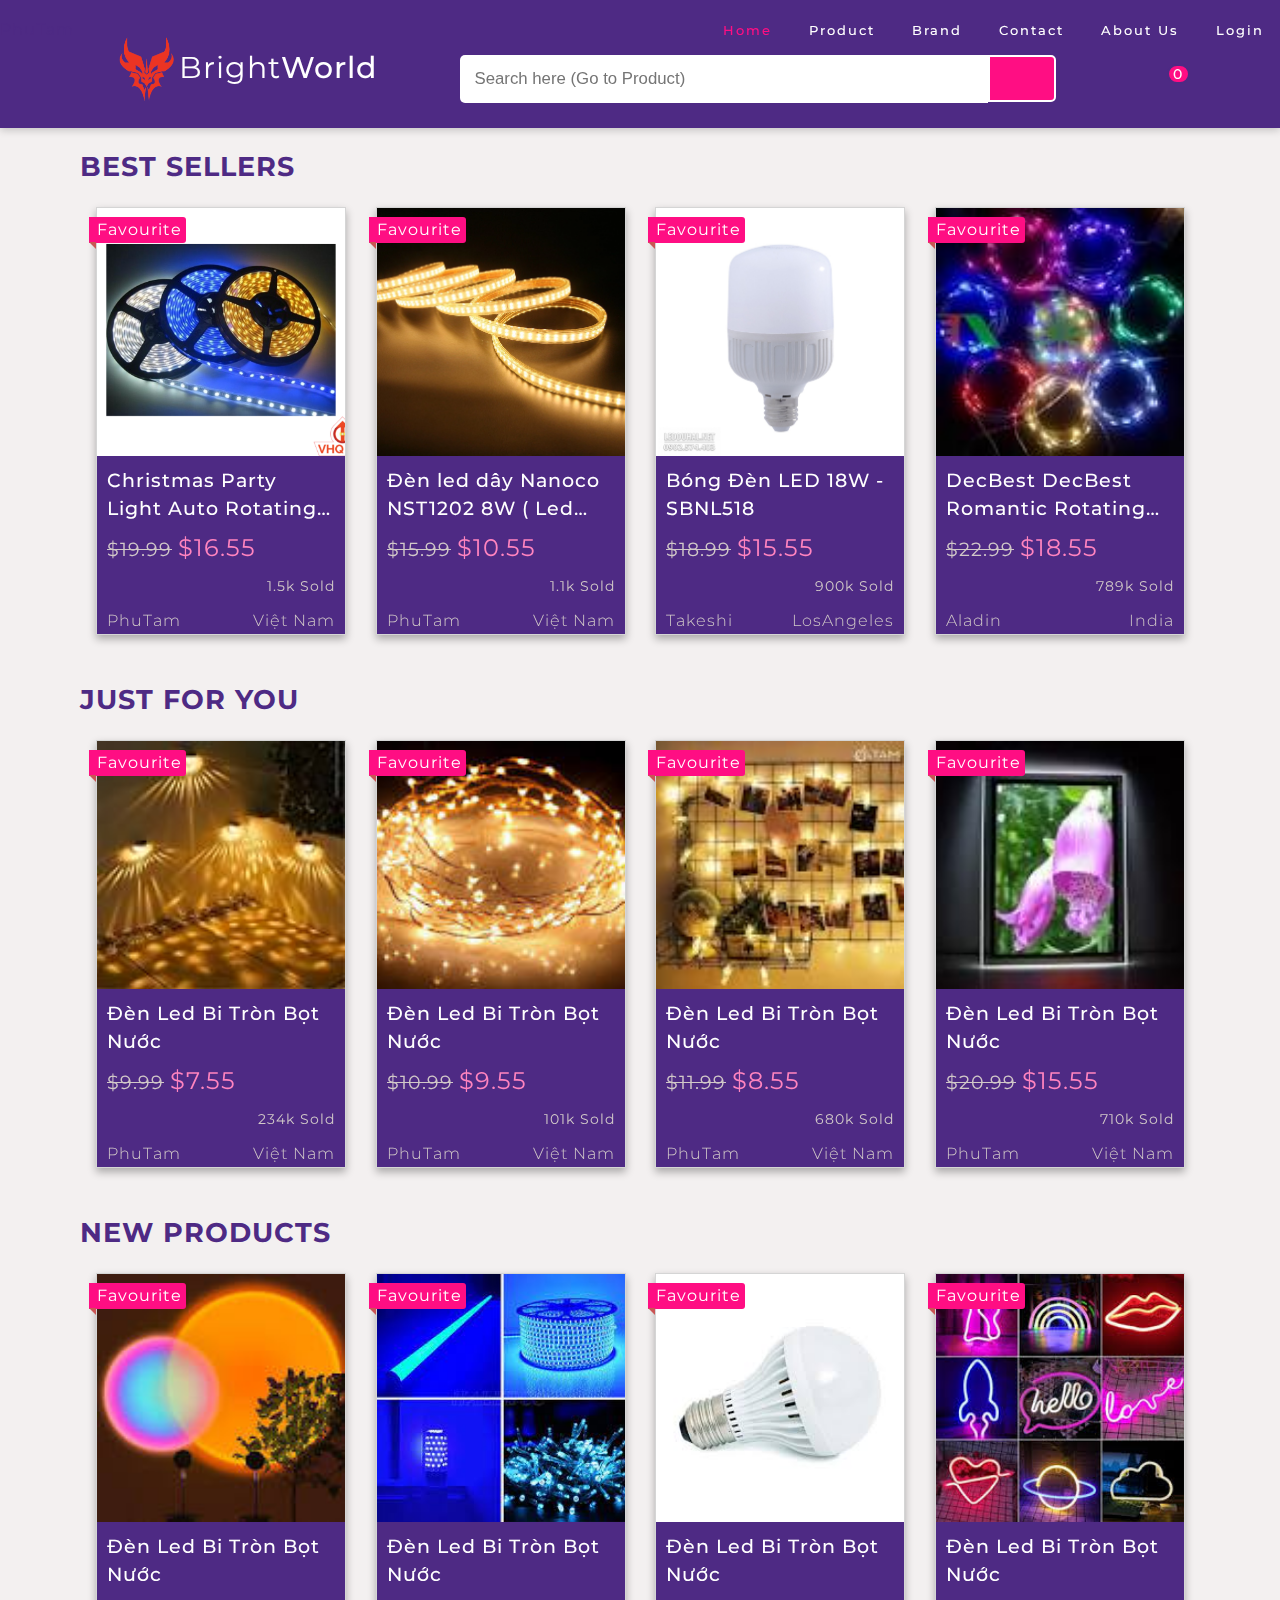
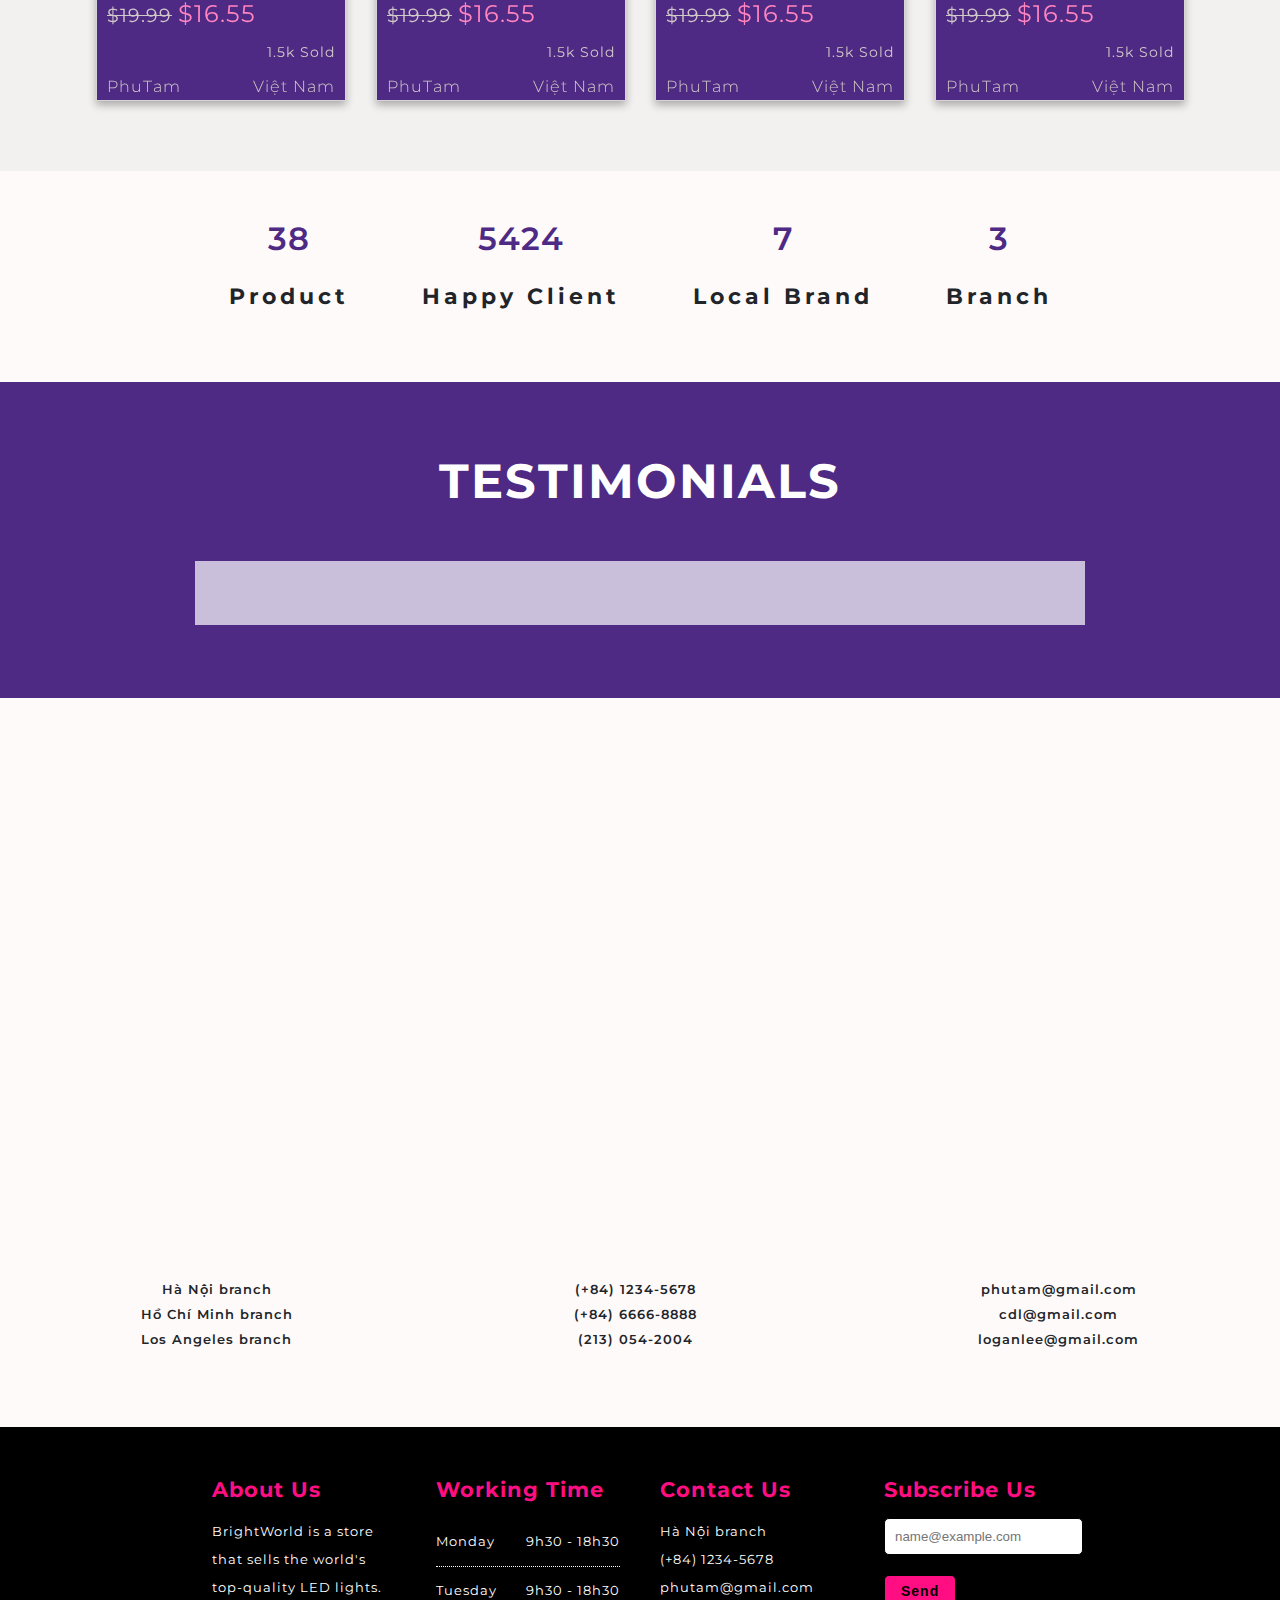
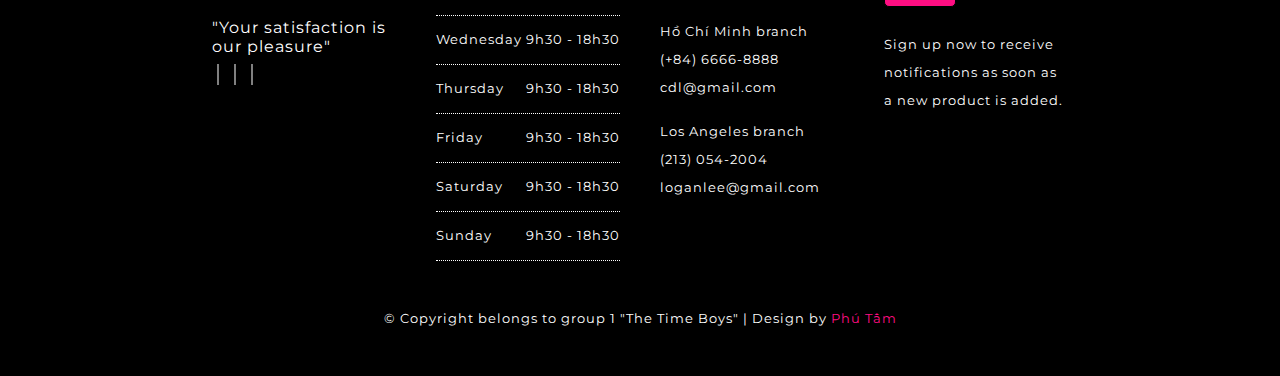
==== index.html @ bbe86442 "update footer" ====
<!DOCTYPE html>
<html lang="en">

<head>
    <meta charset="UTF-8">
    <meta http-equiv="X-UA-Compatible" content="IE=edge">
    <meta name="viewport" content="width=device-width, initial-scale=1.0">
    <link rel="icon" type="image/x-icon" href="assets/img/logo.png">
    <title>BrightWorld</title>

    <!-- FONT AWESOME -->
    <link rel="stylesheet" href="https://cdnjs.cloudflare.com/ajax/libs/font-awesome/6.2.1/css/all.min.css"
        integrity="sha512-MV7K8+y+gLIBoVD59lQIYicR65iaqukzvf/nwasF0nqhPay5w/9lJmVM2hMDcnK1OnMGCdVK+iQrJ7lzPJQd1w=="
        crossorigin="anonymous" referrerpolicy="no-referrer" />

    <!-- FONT GOOGLE  -->
    <link rel="preconnect" href="https://fonts.googleapis.com">
    <link rel="preconnect" href="https://fonts.gstatic.com" crossorigin>
    <link href="https://fonts.googleapis.com/css2?family=Montserrat:wght@300;400;700&display=swap" rel="stylesheet">

    <!-- LIGHT BOX  -->
    <link href="assets/css/lightbox.min.css" rel="stylesheet" />

    <!-- OWL CAROUSEL -->
    <link rel="stylesheet" href="assets/css/owl.carousel.min.css">
    <link rel="stylesheet" href="assets/css/owl.theme.default.min.css">

    <!-- BASE, MAIN CSS  -->
    <link rel="stylesheet" href="assets/css/base.css">
    <link rel="stylesheet" href="assets/css/main.css">
    <link rel="stylesheet" href="assets/css/home-responsive.css">
    <link rel="stylesheet" href="assets/css/product-responsive.css">
    <link rel="stylesheet" href="assets/css/form.css">

</head>

<body>
    <!-- HEADER  -->
    <header>
        <div class="header__contain">

            <div class="header__nav">
                <div class="name">PhuTam</div>
                <nav>
                    <ul>
                        <li class="active"><a href="#">Home</a></li>
                        <li><a href="product.html">Product</a></li>
                        <li><a href="brand.html">Brand</a></li>
                        <li><a href="contact.html">Contact</a></li>
                        <li><a href="aboutus.html">About Us</a></li>
                        <label for="login-checkbox" class="header__login-checkbox">
                            <li><i class="fa-solid fa-user"></i><a>Login</a></li>
                        </label>
                    </ul>
                </nav>
            </div>

            <input type="checkbox" hidden id="login-checkbox" class="header__login-checkbox">

            <div class="header__body home-page">

                <div class="header__checkbox">
                    <label for="mobile-menu-checkbox" class="header__mobile-menu">
                        <i class="fa-solid fa-bars"></i>
                    </label>

                    <label for="mobile-search-checkbox" class="header__mobile-search">
                        <a href="product.html">
                            <i class="fa-solid fa-magnifying-glass"></i>
                        </a>
                    </label>
                </div>

                <input type="checkbox" hidden id="mobile-search-checkbox" class="header__mobile-checkbox">

                <div class="header__logo" style="background-image: url(assets/img/logo.png);">
                    <p><span>.</span> Bright<span>World</span></p>
                </div>

                <div class="header__search hide-on-mobile">
                    <a href="product.html">
                        <input type="text" placeholder="Search here (Go to Product)" ng-model="main.searchInput">
                        <button>
                            <a href="product.html"><i class="fa-solid fa-magnifying-glass"></i></a>
                        </button></a>
                </div>

                <div class="header__user-cart">
                    <div class="header__cart">
                        <div class="cart">
                            <i class="fa-solid fa-cart-shopping"></i>
                        </div>
                        <span class="cart-number">0</span>
                        <!-- Emty cart: class= "empty-cart"-->
                        <div class="cart-list empty-cart">
                            <img src="assets/img/empty-cart.png" alt="" class="empty-cart-img">
                            <span class="empty-cart-msg">No product</span>
                        </div>
                    </div>

                    <div class="header__account">
                        <div class="account">
                            <i class="fa-solid fa-user"></i>
                        </div>
                    </div>
                </div>

                <ul class="header__navbar">
                    <li class="navbar__item active">
                        <a href="#" class="navbar__link">Home</a>
                    </li>
                    <li class="navbar__item">
                        <a href="product.html" class="navbar__link">Product</a>
                    </li>
                    <li class="navbar__item">
                        <a href="brand.html" class="navbar__link">Brand</a>
                    </li>
                    <li class="navbar__item">
                        <a href="contact.html" class="navbar__link">Contact</a>
                    </li>
                    <li class="navbar__item">
                        <a href="aboutus.html" class="navbar__link">About Us</a>
                    </li>
                    <li class="navbar__item">
                        <a href="#" class="navbar__link">Login</a>
                    </li>
                </ul>
            </div>
        </div>
    </header>

    <!-- CAROUSEL -->
    <section class="carousel gallery">
        <div class="carousel__content">
            <div class="owl-carousel owl-theme">
                <figure class="gallery__item">
                    <div class="item1">
                        <figcaption class="gallery__overlay">
                            <h3><span>Bright</span>World</h3>
                            <blockquote>"Your satisfaction is our pleasure"</blockquote>
                        </figcaption>
                    </div>
                </figure>
                <figure class="gallery__item">
                    <div class="item2">
                        <figcaption class="gallery__overlay">
                            <h3><span>Bright</span>World</h3>
                            <blockquote>"Your satisfaction is our pleasure"</blockquote>
                        </figcaption>
                    </div>
                </figure>
                <figure class="gallery__item">
                    <div class="item3">
                        <figcaption class="gallery__overlay">
                            <h3><span>Bright</span>World</h3>
                            <blockquote>"Your satisfaction is our pleasure"</blockquote>
                        </figcaption>
                    </div>
                </figure>
                <figure class="gallery__item">
                    <div class="item4">
                        <figcaption class="gallery__overlay">
                            <h3><span>Bright</span>World</h3>
                            <blockquote>"Your satisfaction is our pleasure"</blockquote>
                        </figcaption>
                    </div>
                </figure>
            </div>
        </div>
    </section>

    <!-- PRODUCT -->
    <section class="product">
        <h2>Product</h2>
        <h3>BEST SELLERS</h3>
        <div class="product__content">
            <!-- item1 -->
            <a class="product__item" href="#">
                <div class="product__img" style="background-image: url(assets/img/sp1.png);"> </div>
                <h4 class="product__name">Christmas Party Light Auto Rotating Red Green Blue LED Projector Stage</h4>
                <div class="product__price">
                    <span class="product__price-old">$19.99</span>
                    <span class="product__price-new">$16.55</span>
                </div>
                <div class="product__action">
                    <span class="product__action-like">
                        <i class="fa-regular fa-heart emty"></i>
                        <i class="fa-solid fa-heart fill"></i>
                    </span>
                    <div class="product__action-rating">
                        <i class="fa-solid fa-star gold-star"></i>
                        <i class="fa-solid fa-star gold-star"></i>
                        <i class="fa-solid fa-star gold-star"></i>
                        <i class="fa-solid fa-star gold-star"></i>
                        <i class="fa-solid fa-star"></i>
                    </div>
                    <span class="product__action-sold">1.5k Sold</span>
                </div>
                <div class="product__origin">
                    <div class="product__origin-brand">PhuTam</div>
                    <div class="product__origin-country-name">Việt Nam</div>
                </div>
                <div class="product__favourite">
                    <i class="fa-solid fa-check"></i>Favourite
                </div>

                <div class="product__detail">
                    <h4 class="product__detail-name">Christmas Party Light Auto Rotating Red Green Blue LED Projector
                        Stage</h4>
                    <div class="product__detail-price">
                        <span class="product__detail-price-old">$19.99</span>
                        <span class="product__detail-price-new">$16.55</span>
                    </div>
                    <div class="product__detail-action">
                        <span class="product__detail-action-like">
                            <i class="fa-regular fa-heart emty"></i>
                            <i class="fa-solid fa-heart fill"></i>
                        </span>
                        <div class="product__detail-action-rating">
                            <i class="fa-solid fa-star gold-star"></i>
                            <i class="fa-solid fa-star gold-star"></i>
                            <i class="fa-solid fa-star gold-star"></i>
                            <i class="fa-solid fa-star gold-star"></i>
                            <i class="fa-solid fa-star"></i>
                        </div>
                        <span class="product__detail-action-sold">1.5k Sold</span>
                    </div>
                    <div class="product__detail-origin">
                        <div class="product__detail-origin-brand">PhuTam</div>
                        <div class="product__detail-country-name">Việt Nam</div>
                    </div>
                    <div class="product__detail-favourite">
                        <i class="fa-solid fa-check"></i>Favourite
                    </div>
                    <div class="product__detail-btns">
                        <button type="button" class="btn-cart"> add to cart
                            <span><i class="fas fa-plus"></i></span>
                        </button>
                        <button type="button" class="btn-buy"> buy now
                            <span><i class="fas fa-shopping-cart"></i></span>
                        </button>
                    </div>
                </div>
            </a>
            <!-- item2 -->
            <a class="product__item" href="#">
                <div class="product__img" style="background-image: url(assets/img/sp2.jfif);"> </div>
                <h4 class="product__name">Đèn led dây Nanoco NST1202 8W ( Led dây hắt trần Nanoco NST1202 8W / mét )
                </h4>
                <div class="product__price">
                    <span class="product__price-old">$15.99</span>
                    <span class="product__price-new">$10.55</span>
                </div>
                <div class="product__action">
                    <span class="product__action-like">
                        <i class="fa-regular fa-heart emty"></i>
                        <i class="fa-solid fa-heart fill"></i>
                    </span>
                    <div class="product__action-rating">
                        <i class="fa-solid fa-star gold-star"></i>
                        <i class="fa-solid fa-star gold-star"></i>
                        <i class="fa-solid fa-star gold-star"></i>
                        <i class="fa-solid fa-star gold-star"></i>
                        <i class="fa-solid fa-star gold-star"></i>
                    </div>
                    <span class="product__action-sold">1.1k Sold</span>
                </div>
                <div class="product__origin">
                    <div class="product__origin-brand">PhuTam</div>
                    <div class="product__origin-country-name">Việt Nam</div>
                </div>
                <div class="product__favourite">
                    <i class="fa-solid fa-check"></i>Favourite
                </div>

                <div class="product__detail">
                    <h4 class="product__detail-name">Đèn led dây Nanoco NST1202 8W ( Led dây hắt trần Nanoco NST1202 8W
                        / mét )</h4>
                    <div class="product__detail-price">
                        <span class="product__detail-price-old">$15.99</span>
                        <span class="product__detail-price-new">$10.55</span>
                    </div>
                    <div class="product__detail-action">
                        <span class="product__detail-action-like">
                            <i class="fa-regular fa-heart emty"></i>
                            <i class="fa-solid fa-heart fill"></i>
                        </span>
                        <div class="product__detail-action-rating">
                            <i class="fa-solid fa-star gold-star"></i>
                            <i class="fa-solid fa-star gold-star"></i>
                            <i class="fa-solid fa-star gold-star"></i>
                            <i class="fa-solid fa-star gold-star"></i>
                            <i class="fa-solid fa-star gold-star"></i>
                        </div>
                        <span class="product__detail-action-sold">1.1k Sold</span>
                    </div>
                    <div class="product__detail-origin">
                        <div class="product__detail-origin-brand">PhuTam</div>
                        <div class="product__detail-country-name">Việt Nam</div>
                    </div>
                    <div class="product__detail-favourite">
                        <i class="fa-solid fa-check"></i>Favourite
                    </div>
                    <div class="product__detail-btns">
                        <button type="button" class="btn-cart"> add to cart
                            <span><i class="fas fa-plus"></i></span>
                        </button>
                        <button type="button" class="btn-buy"> buy now
                            <span><i class="fas fa-shopping-cart"></i></span>
                        </button>
                    </div>
                </div>
            </a>
            <!-- item3 -->
            <a class="product__item" href="#">
                <div class="product__img" style="background-image: url(assets/img/sp3.jfif);">
                </div>
                <h4 class="product__name">Bóng Đèn LED 18W - SBNL518</h4>
                <div class="product__price">
                    <span class="product__price-old">$18.99</span>
                    <span class="product__price-new">$15.55</span>
                </div>
                <div class="product__action">
                    <span class="product__action-like">
                        <i class="fa-regular fa-heart emty"></i>
                        <i class="fa-solid fa-heart fill"></i>
                    </span>
                    <div class="product__action-rating">
                        <i class="fa-solid fa-star gold-star"></i>
                        <i class="fa-solid fa-star gold-star"></i>
                        <i class="fa-solid fa-star gold-star"></i>
                        <i class="fa-solid fa-star gold-star"></i>
                        <i class="fa-solid fa-star gold-star"></i>
                    </div>
                    <span class="product__action-sold">900k Sold</span>
                </div>
                <div class="product__origin">
                    <div class="product__origin-brand">Takeshi</div>
                    <div class="product__origin-country-name">LosAngeles</div>
                </div>
                <div class="product__favourite">
                    <i class="fa-solid fa-check"></i>Favourite
                </div>

                <div class="product__detail">
                    <h4 class="product__detail-name">Bóng Đèn LED 18W - SBNL518</h4>
                    <div class="product__detail-price">
                        <span class="product__detail-price-old">$18.99</span>
                        <span class="product__detail-price-new">$15.55</span>
                    </div>
                    <div class="product__detail-action">
                        <span class="product__detail-action-like">
                            <i class="fa-regular fa-heart emty"></i>
                            <i class="fa-solid fa-heart fill"></i>
                        </span>
                        <div class="product__detail-action-rating">
                            <i class="fa-solid fa-star gold-star"></i>
                            <i class="fa-solid fa-star gold-star"></i>
                            <i class="fa-solid fa-star gold-star"></i>
                            <i class="fa-solid fa-star gold-star"></i>
                            <i class="fa-solid fa-star gold-star"></i>
                        </div>
                        <span class="product__detail-action-sold">900k Sold</span>
                    </div>
                    <div class="product__detail-origin">
                        <div class="product__detail-origin-brand">Takeshi</div>
                        <div class="product__detail-country-name">LosAngeles</div>
                    </div>
                    <div class="product__detail-favourite">
                        <i class="fa-solid fa-check"></i>Favourite
                    </div>
                    <div class="product__detail-btns">
                        <button type="button" class="btn-cart"> add to cart
                            <span><i class="fas fa-plus"></i></span>
                        </button>
                        <button type="button" class="btn-buy"> buy now
                            <span><i class="fas fa-shopping-cart"></i></span>
                        </button>
                    </div>
                </div>
            </a>
            <!-- item4 -->
            <a class="product__item" href="#">
                <div class="product__img" style="background-image: url(assets/img/sp4.jfif);"> </div>
                <h4 class="product__name">DecBest DecBest Romantic Rotating Spin Night Light Projector Cosmos Sky</h4>
                <div class="product__price">
                    <span class="product__price-old">$22.99</span>
                    <span class="product__price-new">$18.55</span>
                </div>
                <div class="product__action">
                    <span class="product__action-like">
                        <i class="fa-regular fa-heart emty"></i>
                        <i class="fa-solid fa-heart fill"></i>
                    </span>
                    <div class="product__action-rating">
                        <i class="fa-solid fa-star gold-star"></i>
                        <i class="fa-solid fa-star gold-star"></i>
                        <i class="fa-solid fa-star gold-star"></i>
                        <i class="fa-solid fa-star gold-star"></i>
                        <i class="fa-solid fa-star"></i>
                    </div>
                    <span class="product__action-sold">789k Sold</span>
                </div>
                <div class="product__origin">
                    <div class="product__origin-brand">Aladin</div>
                    <div class="product__origin-country-name">India</div>
                </div>
                <div class="product__favourite">
                    <i class="fa-solid fa-check"></i>Favourite
                </div>

                <div class="product__detail">
                    <h4 class="product__detail-name">DecBest DecBest Romantic Rotating Spin Night Light Projector Cosmos
                        Sky</h4>
                    <div class="product__detail-price">
                        <span class="product__detail-price-old">$22.99</span>
                        <span class="product__detail-price-new">$18.55</span>
                    </div>
                    <div class="product__detail-action">
                        <span class="product__detail-action-like">
                            <i class="fa-regular fa-heart emty"></i>
                            <i class="fa-solid fa-heart fill"></i>
                        </span>
                        <div class="product__detail-action-rating">
                            <i class="fa-solid fa-star gold-star"></i>
                            <i class="fa-solid fa-star gold-star"></i>
                            <i class="fa-solid fa-star gold-star"></i>
                            <i class="fa-solid fa-star gold-star"></i>
                            <i class="fa-solid fa-star"></i>
                        </div>
                        <span class="product__detail-action-sold">789k Sold</span>
                    </div>
                    <div class="product__detail-origin">
                        <div class="product__detail-origin-brand">Aladin</div>
                        <div class="product__detail-country-name">India</div>
                    </div>
                    <div class="product__detail-favourite">
                        <i class="fa-solid fa-check"></i>Favourite
                    </div>
                    <div class="product__detail-btns">
                        <button type="button" class="btn-cart"> add to cart
                            <span><i class="fas fa-plus"></i></span>
                        </button>
                        <button type="button" class="btn-buy"> buy now
                            <span><i class="fas fa-shopping-cart"></i></span>
                        </button>
                    </div>
                </div>
            </a>
        </div>

        <h3>JUST FOR YOU</h3>
        <div class="product__content">
            <!-- item5 -->
            <a class="product__item" href="#">
                <div class="product__img" style="background-image: url(assets/img/sp5.jfif);"> </div>
                <h4 class="product__name">Đèn Led Bi Tròn Bọt Nước</h4>
                <div class="product__price">
                    <span class="product__price-old">$9.99</span>
                    <span class="product__price-new">$7.55</span>
                </div>
                <div class="product__action">
                    <span class="product__action-like">
                        <i class="fa-regular fa-heart emty"></i>
                        <i class="fa-solid fa-heart fill"></i>
                    </span>
                    <div class="product__action-rating">
                        <i class="fa-solid fa-star gold-star"></i>
                        <i class="fa-solid fa-star gold-star"></i>
                        <i class="fa-solid fa-star gold-star"></i>
                        <i class="fa-solid fa-star gold-star"></i>
                        <i class="fa-solid fa-star"></i>
                    </div>
                    <span class="product__action-sold">234k Sold</span>
                </div>
                <div class="product__origin">
                    <div class="product__origin-brand">PhuTam</div>
                    <div class="product__origin-country-name">Việt Nam</div>
                </div>
                <div class="product__favourite">
                    <i class="fa-solid fa-check"></i>Favourite
                </div>
                <div class="product__detail">
                    <h4 class="product__detail-name">Christmas Party Light Auto Rotating Red Green Blue LED Projector
                        Stage</h4>
                    <div class="product__detail-price">
                        <span class="product__detail-price-old">$9.99</span>
                        <span class="product__detail-price-new">$7.55</span>
                    </div>
                    <div class="product__detail-action">
                        <span class="product__detail-action-like">
                            <i class="fa-regular fa-heart emty"></i>
                            <i class="fa-solid fa-heart fill"></i>
                        </span>
                        <div class="product__detail-action-rating">
                            <i class="fa-solid fa-star gold-star"></i>
                            <i class="fa-solid fa-star gold-star"></i>
                            <i class="fa-solid fa-star gold-star"></i>
                            <i class="fa-solid fa-star gold-star"></i>
                            <i class="fa-solid fa-star"></i>
                        </div>
                        <span class="product__detail-action-sold">234k Sold</span>
                    </div>
                    <div class="product__detail-origin">
                        <div class="product__detail-origin-brand">PhuTam</div>
                        <div class="product__detail-country-name">Việt Nam</div>
                    </div>
                    <div class="product__detail-favourite">
                        <i class="fa-solid fa-check"></i>Favourite
                    </div>
                    <div class="product__detail-btns">
                        <button type="button" class="btn-cart"> add to cart
                            <span><i class="fas fa-plus"></i></span>
                        </button>
                        <button type="button" class="btn-buy"> buy now
                            <span><i class="fas fa-shopping-cart"></i></span>
                        </button>
                    </div>
                </div>
            </a>
            <!-- item6 -->
            <a class="product__item" href="#">
                <div class="product__img" style="background-image: url(assets/img/sp6.jfif);"> </div>
                <h4 class="product__name">Đèn Led Bi Tròn Bọt Nước</h4>
                <div class="product__price">
                    <span class="product__price-old">$10.99</span>
                    <span class="product__price-new">$9.55</span>
                </div>
                <div class="product__action">
                    <span class="product__action-like">
                        <i class="fa-regular fa-heart emty"></i>
                        <i class="fa-solid fa-heart fill"></i>
                    </span>
                    <div class="product__action-rating">
                        <i class="fa-solid fa-star gold-star"></i>
                        <i class="fa-solid fa-star gold-star"></i>
                        <i class="fa-solid fa-star gold-star"></i>
                        <i class="fa-solid fa-star gold-star"></i>
                        <i class="fa-solid fa-star gold-star"></i>
                    </div>
                    <span class="product__action-sold">101k Sold</span>
                </div>
                <div class="product__origin">
                    <div class="product__origin-brand">PhuTam</div>
                    <div class="product__origin-country-name">Việt Nam</div>
                </div>
                <div class="product__favourite">
                    <i class="fa-solid fa-check"></i>Favourite
                </div>

                <div class="product__detail">
                    <h4 class="product__detail-name">Christmas Party Light Auto Rotating Red Green Blue LED Projector
                        Stage</h4>
                    <div class="product__detail-price">
                        <span class="product__detail-price-old">$10.99</span>
                        <span class="product__detail-price-new">$9.55</span>
                    </div>
                    <div class="product__detail-action">
                        <span class="product__detail-action-like">
                            <i class="fa-regular fa-heart emty"></i>
                            <i class="fa-solid fa-heart fill"></i>
                        </span>
                        <div class="product__detail-action-rating">
                            <i class="fa-solid fa-star gold-star"></i>
                            <i class="fa-solid fa-star gold-star"></i>
                            <i class="fa-solid fa-star gold-star"></i>
                            <i class="fa-solid fa-star gold-star"></i>
                            <i class="fa-solid fa-star gold-star"></i>
                        </div>
                        <span class="product__detail-action-sold">101k Sold</span>
                    </div>
                    <div class="product__detail-origin">
                        <div class="product__detail-origin-brand">PhuTam</div>
                        <div class="product__detail-country-name">Việt Nam</div>
                    </div>
                    <div class="product__detail-favourite">
                        <i class="fa-solid fa-check"></i>Favourite
                    </div>
                    <div class="product__detail-btns">
                        <button type="button" class="btn-cart"> add to cart
                            <span><i class="fas fa-plus"></i></span>
                        </button>
                        <button type="button" class="btn-buy"> buy now
                            <span><i class="fas fa-shopping-cart"></i></span>
                        </button>
                    </div>
                </div>
            </a>
            <!-- item7 -->
            <a class="product__item" href="#">
                <div class="product__img" style="background-image: url(assets/img/sp7.jfif);"> </div>
                <h4 class="product__name">Đèn Led Bi Tròn Bọt Nước</h4>
                <div class="product__price">
                    <span class="product__price-old">$11.99</span>
                    <span class="product__price-new">$8.55</span>
                </div>
                <div class="product__action">
                    <span class="product__action-like">
                        <i class="fa-regular fa-heart emty"></i>
                        <i class="fa-solid fa-heart fill"></i>
                    </span>
                    <div class="product__action-rating">
                        <i class="fa-solid fa-star gold-star"></i>
                        <i class="fa-solid fa-star gold-star"></i>
                        <i class="fa-solid fa-star gold-star"></i>
                        <i class="fa-solid fa-star"></i>
                        <i class="fa-solid fa-star"></i>
                    </div>
                    <span class="product__action-sold">680k Sold</span>
                </div>
                <div class="product__origin">
                    <div class="product__origin-brand">PhuTam</div>
                    <div class="product__origin-country-name">Việt Nam</div>
                </div>
                <div class="product__favourite">
                    <i class="fa-solid fa-check"></i>Favourite
                </div>

                <div class="product__detail">
                    <h4 class="product__detail-name">Christmas Party Light Auto Rotating Red Green Blue LED Projector
                        Stage</h4>
                    <div class="product__detail-price">
                        <span class="product__detail-price-old">$11.99</span>
                        <span class="product__detail-price-new">$8.55</span>
                    </div>
                    <div class="product__detail-action">
                        <span class="product__detail-action-like">
                            <i class="fa-regular fa-heart emty"></i>
                            <i class="fa-solid fa-heart fill"></i>
                        </span>
                        <div class="product__detail-action-rating">
                            <i class="fa-solid fa-star gold-star"></i>
                            <i class="fa-solid fa-star gold-star"></i>
                            <i class="fa-solid fa-star gold-star"></i>
                            <i class="fa-solid fa-star gold-star"></i>
                            <i class="fa-solid fa-star"></i>
                        </div>
                        <span class="product__detail-action-sold">680k Sold</span>
                    </div>
                    <div class="product__detail-origin">
                        <div class="product__detail-origin-brand">PhuTam</div>
                        <div class="product__detail-country-name">Việt Nam</div>
                    </div>
                    <div class="product__detail-favourite">
                        <i class="fa-solid fa-check"></i>Favourite
                    </div>
                    <div class="product__detail-btns">
                        <button type="button" class="btn-cart"> add to cart
                            <span><i class="fas fa-plus"></i></span>
                        </button>
                        <button type="button" class="btn-buy"> buy now
                            <span><i class="fas fa-shopping-cart"></i></span>
                        </button>
                    </div>
                </div>
            </a>
            <!-- item8 -->
            <a class="product__item" href="#">
                <div class="product__img"
                    style="background-image: url(assets/img/sp8.jfif); background-size: cover; background-position: center;">
                </div>
                <h4 class="product__name">Đèn Led Bi Tròn Bọt Nước</h4>
                <div class="product__price">
                    <span class="product__price-old">$20.99</span>
                    <span class="product__price-new">$15.55</span>
                </div>
                <div class="product__action">
                    <span class="product__action-like">
                        <i class="fa-regular fa-heart emty"></i>
                        <i class="fa-solid fa-heart fill"></i>
                    </span>
                    <div class="product__action-rating">
                        <i class="fa-solid fa-star gold-star"></i>
                        <i class="fa-solid fa-star gold-star"></i>
                        <i class="fa-solid fa-star gold-star"></i>
                        <i class="fa-solid fa-star gold-star"></i>
                        <i class="fa-solid fa-star gold-star"></i>
                    </div>
                    <span class="product__action-sold">710k Sold</span>
                </div>
                <div class="product__origin">
                    <div class="product__origin-brand">PhuTam</div>
                    <div class="product__origin-country-name">Việt Nam</div>
                </div>
                <div class="product__favourite">
                    <i class="fa-solid fa-check"></i>Favourite
                </div>

                <div class="product__detail">
                    <h4 class="product__detail-name">Christmas Party Light Auto Rotating Red Green Blue LED Projector
                        Stage</h4>
                    <div class="product__detail-price">
                        <span class="product__detail-price-old">$20.99</span>
                        <span class="product__detail-price-new">$15.55</span>
                    </div>
                    <div class="product__detail-action">
                        <span class="product__detail-action-like">
                            <i class="fa-regular fa-heart emty"></i>
                            <i class="fa-solid fa-heart fill"></i>
                        </span>
                        <div class="product__detail-action-rating">
                            <i class="fa-solid fa-star gold-star"></i>
                            <i class="fa-solid fa-star gold-star"></i>
                            <i class="fa-solid fa-star gold-star"></i>
                            <i class="fa-solid fa-star gold-star"></i>
                            <i class="fa-solid fa-star gold-star"></i>
                        </div>
                        <span class="product__detail-action-sold">710k Sold</span>
                    </div>
                    <div class="product__detail-origin">
                        <div class="product__detail-origin-brand">PhuTam</div>
                        <div class="product__detail-country-name">Việt Nam</div>
                    </div>
                    <div class="product__detail-favourite">
                        <i class="fa-solid fa-check"></i>Favourite
                    </div>
                    <div class="product__detail-btns">
                        <button type="button" class="btn-cart"> add to cart
                            <span><i class="fas fa-plus"></i></span>
                        </button>
                        <button type="button" class="btn-buy"> buy now
                            <span><i class="fas fa-shopping-cart"></i></span>
                        </button>
                    </div>
                </div>
            </a>
        </div>

        <h3>NEW PRODUCTS</h3>
        <div class="product__content">
            <!-- item9 -->
            <a class="product__item" href="#">
                <div class="product__img" style="background-image: url(assets/img/sp9.jfif);"> </div>
                <h4 class="product__name">Đèn Led Bi Tròn Bọt Nước</h4>
                <div class="product__price">
                    <span class="product__price-old">$19.99</span>
                    <span class="product__price-new">$16.55</span>
                </div>
                <div class="product__action">
                    <span class="product__action-like">
                        <i class="fa-regular fa-heart emty"></i>
                        <i class="fa-solid fa-heart fill"></i>
                    </span>
                    <div class="product__action-rating">
                        <i class="fa-solid fa-star gold-star"></i>
                        <i class="fa-solid fa-star gold-star"></i>
                        <i class="fa-solid fa-star gold-star"></i>
                        <i class="fa-solid fa-star gold-star"></i>
                        <i class="fa-solid fa-star"></i>
                    </div>
                    <span class="product__action-sold">1.5k Sold</span>
                </div>
                <div class="product__origin">
                    <div class="product__origin-brand">PhuTam</div>
                    <div class="product__origin-country-name">Việt Nam</div>
                </div>
                <div class="product__favourite">
                    <i class="fa-solid fa-check"></i>Favourite
                </div>

                <div class="product__detail">
                    <h4 class="product__detail-name">Christmas Party Light Auto Rotating Red Green Blue LED Projector
                        Stage</h4>
                    <div class="product__detail-price">
                        <span class="product__detail-price-old">$19.99</span>
                        <span class="product__detail-price-new">$16.55</span>
                    </div>
                    <div class="product__detail-action">
                        <span class="product__detail-action-like">
                            <i class="fa-regular fa-heart emty"></i>
                            <i class="fa-solid fa-heart fill"></i>
                        </span>
                        <div class="product__detail-action-rating">
                            <i class="fa-solid fa-star gold-star"></i>
                            <i class="fa-solid fa-star gold-star"></i>
                            <i class="fa-solid fa-star gold-star"></i>
                            <i class="fa-solid fa-star gold-star"></i>
                            <i class="fa-solid fa-star"></i>
                        </div>
                        <span class="product__detail-action-sold">1.5k Sold</span>
                    </div>
                    <div class="product__detail-origin">
                        <div class="product__detail-origin-brand">PhuTam</div>
                        <div class="product__detail-country-name">Việt Nam</div>
                    </div>
                    <div class="product__detail-favourite">
                        <i class="fa-solid fa-check"></i>Favourite
                    </div>
                    <div class="product__detail-btns">
                        <button type="button" class="btn-cart"> add to cart
                            <span><i class="fas fa-plus"></i></span>
                        </button>
                        <button type="button" class="btn-buy"> buy now
                            <span><i class="fas fa-shopping-cart"></i></span>
                        </button>
                    </div>
                </div>
            </a>
            <!-- item10 -->
            <a class="product__item" href="#">
                <div class="product__img" style="background-image: url(assets/img/sp10.jfif);"> </div>
                <h4 class="product__name">Đèn Led Bi Tròn Bọt Nước</h4>
                <div class="product__price">
                    <span class="product__price-old">$19.99</span>
                    <span class="product__price-new">$16.55</span>
                </div>
                <div class="product__action">
                    <span class="product__action-like">
                        <i class="fa-regular fa-heart emty"></i>
                        <i class="fa-solid fa-heart fill"></i>
                    </span>
                    <div class="product__action-rating">
                        <i class="fa-solid fa-star gold-star"></i>
                        <i class="fa-solid fa-star gold-star"></i>
                        <i class="fa-solid fa-star gold-star"></i>
                        <i class="fa-solid fa-star gold-star"></i>
                        <i class="fa-solid fa-star"></i>
                    </div>
                    <span class="product__action-sold">1.5k Sold</span>
                </div>
                <div class="product__origin">
                    <div class="product__origin-brand">PhuTam</div>
                    <div class="product__origin-country-name">Việt Nam</div>
                </div>
                <div class="product__favourite">
                    <i class="fa-solid fa-check"></i>Favourite
                </div>

                <div class="product__detail">
                    <h4 class="product__detail-name">Christmas Party Light Auto Rotating Red Green Blue LED Projector
                        Stage</h4>
                    <div class="product__detail-price">
                        <span class="product__detail-price-old">$19.99</span>
                        <span class="product__detail-price-new">$16.55</span>
                    </div>
                    <div class="product__detail-action">
                        <span class="product__detail-action-like">
                            <i class="fa-regular fa-heart emty"></i>
                            <i class="fa-solid fa-heart fill"></i>
                        </span>
                        <div class="product__detail-action-rating">
                            <i class="fa-solid fa-star gold-star"></i>
                            <i class="fa-solid fa-star gold-star"></i>
                            <i class="fa-solid fa-star gold-star"></i>
                            <i class="fa-solid fa-star gold-star"></i>
                            <i class="fa-solid fa-star"></i>
                        </div>
                        <span class="product__detail-action-sold">1.5k Sold</span>
                    </div>
                    <div class="product__detail-origin">
                        <div class="product__detail-origin-brand">PhuTam</div>
                        <div class="product__detail-country-name">Việt Nam</div>
                    </div>
                    <div class="product__detail-favourite">
                        <i class="fa-solid fa-check"></i>Favourite
                    </div>
                    <div class="product__detail-btns">
                        <button type="button" class="btn-cart"> add to cart
                            <span><i class="fas fa-plus"></i></span>
                        </button>
                        <button type="button" class="btn-buy"> buy now
                            <span><i class="fas fa-shopping-cart"></i></span>
                        </button>
                    </div>
                </div>
            </a>
            <!-- item11 -->
            <a class="product__item" href="#">
                <div class="product__img" style="background-image: url(assets/img/sp11.jfif);"> </div>
                <h4 class="product__name">Đèn Led Bi Tròn Bọt Nước</h4>
                <div class="product__price">
                    <span class="product__price-old">$19.99</span>
                    <span class="product__price-new">$16.55</span>
                </div>
                <div class="product__action">
                    <span class="product__action-like">
                        <i class="fa-regular fa-heart emty"></i>
                        <i class="fa-solid fa-heart fill"></i>
                    </span>
                    <div class="product__action-rating">
                        <i class="fa-solid fa-star gold-star"></i>
                        <i class="fa-solid fa-star gold-star"></i>
                        <i class="fa-solid fa-star gold-star"></i>
                        <i class="fa-solid fa-star gold-star"></i>
                        <i class="fa-solid fa-star"></i>
                    </div>
                    <span class="product__action-sold">1.5k Sold</span>
                </div>
                <div class="product__origin">
                    <div class="product__origin-brand">PhuTam</div>
                    <div class="product__origin-country-name">Việt Nam</div>
                </div>
                <div class="product__favourite">
                    <i class="fa-solid fa-check"></i>Favourite
                </div>

                <div class="product__detail">
                    <h4 class="product__detail-name">Christmas Party Light Auto Rotating Red Green Blue LED Projector
                        Stage</h4>
                    <div class="product__detail-price">
                        <span class="product__detail-price-old">$19.99</span>
                        <span class="product__detail-price-new">$16.55</span>
                    </div>
                    <div class="product__detail-action">
                        <span class="product__detail-action-like">
                            <i class="fa-regular fa-heart emty"></i>
                            <i class="fa-solid fa-heart fill"></i>
                        </span>
                        <div class="product__detail-action-rating">
                            <i class="fa-solid fa-star gold-star"></i>
                            <i class="fa-solid fa-star gold-star"></i>
                            <i class="fa-solid fa-star gold-star"></i>
                            <i class="fa-solid fa-star gold-star"></i>
                            <i class="fa-solid fa-star"></i>
                        </div>
                        <span class="product__detail-action-sold">1.5k Sold</span>
                    </div>
                    <div class="product__detail-origin">
                        <div class="product__detail-origin-brand">PhuTam</div>
                        <div class="product__detail-country-name">Việt Nam</div>
                    </div>
                    <div class="product__detail-favourite">
                        <i class="fa-solid fa-check"></i>Favourite
                    </div>
                    <div class="product__detail-btns">
                        <button type="button" class="btn-cart"> add to cart
                            <span><i class="fas fa-plus"></i></span>
                        </button>
                        <button type="button" class="btn-buy"> buy now
                            <span><i class="fas fa-shopping-cart"></i></span>
                        </button>
                    </div>
                </div>
            </a>
            <!-- item12 -->
            <a class="product__item" href="#">
                <div class="product__img" style="background-image: url(assets/img/sp12.jfif);"> </div>
                <h4 class="product__name">Đèn Led Bi Tròn Bọt Nước</h4>
                <div class="product__price">
                    <span class="product__price-old">$19.99</span>
                    <span class="product__price-new">$16.55</span>
                </div>
                <div class="product__action">
                    <span class="product__action-like">
                        <i class="fa-regular fa-heart emty"></i>
                        <i class="fa-solid fa-heart fill"></i>
                    </span>
                    <div class="product__action-rating">
                        <i class="fa-solid fa-star gold-star"></i>
                        <i class="fa-solid fa-star gold-star"></i>
                        <i class="fa-solid fa-star gold-star"></i>
                        <i class="fa-solid fa-star gold-star"></i>
                        <i class="fa-solid fa-star"></i>
                    </div>
                    <span class="product__action-sold">1.5k Sold</span>
                </div>
                <div class="product__origin">
                    <div class="product__origin-brand">PhuTam</div>
                    <div class="product__origin-country-name">Việt Nam</div>
                </div>
                <div class="product__favourite">
                    <i class="fa-solid fa-check"></i>Favourite
                </div>

                <div class="product__detail">
                    <h4 class="product__detail-name">Christmas Party Light Auto Rotating Red Green Blue LED Projector
                        Stage</h4>
                    <div class="product__detail-price">
                        <span class="product__detail-price-old">$19.99</span>
                        <span class="product__detail-price-new">$16.55</span>
                    </div>
                    <div class="product__detail-action">
                        <span class="product__detail-action-like">
                            <i class="fa-regular fa-heart emty"></i>
                            <i class="fa-solid fa-heart fill"></i>
                        </span>
                        <div class="product__detail-action-rating">
                            <i class="fa-solid fa-star gold-star"></i>
                            <i class="fa-solid fa-star gold-star"></i>
                            <i class="fa-solid fa-star gold-star"></i>
                            <i class="fa-solid fa-star gold-star"></i>
                            <i class="fa-solid fa-star"></i>
                        </div>
                        <span class="product__detail-action-sold">1.5k Sold</span>
                    </div>
                    <div class="product__detail-origin">
                        <div class="product__detail-origin-brand">PhuTam</div>
                        <div class="product__detail-country-name">Việt Nam</div>
                    </div>
                    <div class="product__detail-favourite">
                        <i class="fa-solid fa-check"></i>Favourite
                    </div>
                    <div class="product__detail-btns">
                        <button type="button" class="btn-cart"> add to cart
                            <span><i class="fas fa-plus"></i></span>
                        </button>
                        <button type="button" class="btn-buy"> buy now
                            <span><i class="fas fa-shopping-cart"></i></span>
                        </button>
                    </div>
                </div>
            </a>
        </div>
    </section>

    <!-- NUMBER  -->
    <section class="number">
        <div class="number__content">
            <div class="number__item">
                <p class="counter">38</p>
                <p>Product</p>
            </div>
            <div class="number__item">
                <p class="counter">5424</p>
                <p>Happy Client</p>
            </div>
            <div class="number__item">
                <p class="counter">7</p>
                <p>Local Brand</p>
            </div>
            <div class="number__item">
                <p class="counter">3</p>
                <p>Branch</p>
            </div>
        </div>
    </section>

    <!-- TESTIMONIALS  -->
    <section class="testimonials">
        <h2>TESTIMONIALS</h2>
        <div class="testimonials__content">
            <div class="owl-carousel owl-theme">
                <div class="item">
                    <p><i class="fa-solid fa-quote-left"></i>BrightWorld desires to satisfy every customer with
                        high-quality products from many famous brands worldwide. Your satisfaction is our pleasure.<i
                            class="fa-solid fa-quote-right"></i></p>
                    <p>CEO Phú Tâm</p>
                </div>
                <div class="item">
                    <p><i class="fa-solid fa-quote-left"></i>I love BrightWorld so much. Good product quality and very
                        attentive service. Thank you for the great led products, good luck.<i
                            class="fa-solid fa-quote-right"></i></p>
                    <p>Logan Lee</p>
                </div>
                <div class="item">
                    <p><i class="fa-solid fa-quote-left"></i>BrightWorld is the most prestigious LED shop today, each
                        product is carefully selected and high quality.<i class="fa-solid fa-quote-right"></i></p>
                    <p>Chu Diệp Linh</p>
                </div>
            </div>
        </div>
    </section>

    <!-- CONTACT -->
    <section id="contact" class="contact">
        <!-- <h2>CONTACT</h2>
        <div class="contact__form">
            <form action="#" id="signup" method="post">
                <div class="form-field">
                    <input name="firstname" type="text" id="firstname" placeholder="First Name" required>
                    <small></small>
                </div>
                <div class="form-field">
                    <input name="lastname" type="text" id="lastname" placeholder="Last Name" required>
                    <small></small>
                </div>
                <div class="form-field">
                    <input name="email" type="text" id="email" placeholder="Email" required>
                    <small></small>
                </div>
                <div class="form-field">
                    <input name="phone" type="text" id="phone" placeholder="Phone number" required>
                    <small></small>
                </div class="form-field">
                <textarea name="" id="" cols="30" rows="10" placeholder="Message" required></textarea>
                <button class="js-submit-contact" type="submit">Send</button>
            </form>
        </div> -->
        <div class="contact__map">
            <iframe
                src="https://www.google.com/maps/embed?pb=!1m18!1m12!1m3!1d1862.0483044668204!2d105.78120235872191!3d21.028820100000015!2m3!1f0!2f0!3f0!3m2!1i1024!2i768!4f13.1!3m3!1m2!1s0x3135ab86cece9ac1%3A0xa9bc04e04602dd85!2zRlBUIEFwdGVjaCBIw6AgTuG7mWkgLSBI4buHIFRo4buRbmcgxJDDoG8gVOG6oW8gTOG6rXAgVHLDrG5oIFZpw6puIFF14buRYyBU4bq_IChTaW5jZSAxOTk5KQ!5e0!3m2!1svi!2s!4v1675424669850!5m2!1svi!2s"
                width="100%" height="450" style="border:0; margin: 0px 0 50px;" allowfullscreen="" loading="lazy"
                referrerpolicy="no-referrer-when-downgrade"></iframe>
        </div>
        <div class="contact__info">
            <div class="contact_item">
                <i class="fa-solid fa-house-chimney"></i>
                <p>Hà Nội branch</p>
                <p>Hồ Chí Minh branch</p>
                <p>Los Angeles branch</p>
            </div>
            <div class="contact_item">
                <i class="fa-solid fa-phone"></i>
                <p>(+84) 1234-5678</p>
                <p>(+84) 6666-8888</p>
                <p>(213) 054-2004</p>
            </div>
            <div class="contact_item">
                <i class="fa-solid fa-envelope-open"></i>
                <p>phutam@gmail.com</p>
                <p>cdl@gmail.com</p>
                <p>loganlee@gmail.com</p>
            </div>
        </div>
    </section>

    <!-- FOOTER  -->
    <footer>
        <div class="footer__main">
            <div class="footer__item">
                <h3>About Us</h3>
                <p>BrightWorld is a store that sells the world's top-quality LED lights.</p>
                <blockquote>"Your satisfaction is our pleasure"</blockquote>
                <div class="footer__social">
                    <a href="https://www.facebook.com/phu.tam.7545/"><i class="fa-brands fa-facebook-f"></i></a>
                    <a href="https://www.facebook.com/phu.tam.7545/"><i class="fa-brands fa-google-plus-g"></i></a>
                    <a href="https://www.facebook.com/phu.tam.7545/"><i class="fa-brands fa-twitter"></i></a>
                </div>
            </div>
            <div class="footer__item">
                <h3>Working Time</h3>
                <div class="footer__time">
                    <p>Monday</p>
                    <p>9h30 - 18h30</p>
                </div>
                <div class="footer__time">
                    <p>Tuesday</p>
                    <p>9h30 - 18h30</p>
                </div>
                <div class="footer__time">
                    <p>Wednesday</p>
                    <p>9h30 - 18h30</p>
                </div>
                <div class="footer__time">
                    <p>Thursday</p>
                    <p>9h30 - 18h30</p>
                </div>
                <div class="footer__time">
                    <p>Friday</p>
                    <p>9h30 - 18h30</p>
                </div>
                <div class="footer__time">
                    <p>Saturday</p>
                    <p>9h30 - 18h30</p>
                </div>
                <div class="footer__time">
                    <p>Sunday</p>
                    <p>9h30 - 18h30</p>
                </div>
            </div>
            <div class="footer__item">
                <h3>Contact Us</h3>
                <p>Hà Nội branch <br>(+84) 1234-5678 <br>phutam@gmail.com </p>
                <p>Hồ Chí Minh branch <br>(+84) 6666-8888 <br>cdl@gmail.com </p>
                <p>Los Angeles branch <br>(213) 054-2004 <br>loganlee@gmail.com </p>
            </div>
            <div class="footer__item">
                <h3>Subscribe Us</h3>
                <form class="footer__sub" action="#" id="signup" method="post">
                    <div class="form-field">
                        <input type="email" name="email" id="subscribe-email" placeholder="name@example.com"><br>
                        <small></small>
                    </div>
                    <button class="js-submit-subscribe" type="submit">Send</button>
                </form>
                <p>Sign up now to receive notifications as soon as a new product is added.</p>
            </div>
        </div>
        <div class="footer__coppyright">
            <p>&copy; Copyright belongs to group 1 "The Time Boys" | Design by <span>Phú Tâm</span></p>
        </div>
    </footer>

    <!-- MODAL LAYOUT -->
    <div class="modal">
        <div class="modal__overlay">

        </div>

        <div class="modal__body">
            <div class="modal__register">

                <!-- <div class="login-form">
                    <div class="login-form__header">
                        <h3 class="login-form__heading">Sign up</h3>
                        <span class="login-form__switch-btn">Sign in</span>
                    </div>

                    <div class="login-form__form">
                        <div class="login-form__group">
                            <input type="text" class="login-form__input">
                        </div>
                    </div>

                </div> -->

                <!-- FORM REGISTER  -->
                <form action="#" id="signup" method="post">
                    <div>
                        <div class="social">
                            <!-- <div class="title">Get Started</div> -->
                            <div class="question">
                                Already have an account?<br>
                                <span>Sign In</span>
                            </div>
                            <div class="btn">
                                <div class="btn-1">
                                    <img src="https://img.icons8.com/color/48/000000/google-logo.png">Connect with
                                    Google
                                </div>
                                <div class="btn-2">
                                    <img src="http://img.icons8.com/ios-filled/30/ffffff/facebook-new.png">Connect with
                                    Facebook
                                </div>
                            </div>
                        </div>
                        <div class="or">Or</div>
                    </div>
                    <!-- Username input -->
                    <div class="form-field">
                        <label for="register-username">Username</label>
                        <i class="fas fa-user"></i>
                        <input type="text" name="register-username" id="register-username"
                            placeholder="Enter your user name" required>
                        <small></small>
                    </div>
                    <!-- Email input -->
                    <div class="form-field">
                        <label for="email">Email</label>
                        <i class="far fa-envelope"></i>
                        <input type="email" name="email" id="email" placeholder="abc@gmail.com" required>
                        <small></small>
                    </div>
                    <!-- Password input -->
                    <div class="form-field">
                        <label for="register-password">Password</label>
                        <i class="fas fa-lock"></i>
                        <input type="password" name="register-password" id="register-password"
                            placeholder="Enter your password" required>
                        <small></small>
                    </div>
                    <!-- Confirm Password input -->
                    <div class="form-field">
                        <label for="confirmpassword">Confirm Password</label>
                        <i class="fas fa-lock"></i>
                        <input type="password" name="confirmpassword" id="confirmpassword"
                            placeholder="Confirm your password" required>
                        <small></small>
                    </div>
                    <!-- button  -->
                    <div class="form__button">
                        <button type="">BACK</button>
                        <button class="js-submit-register" type="submit">SUBMIT</button>
                    </div>
                </form>
            </div>

            <!-- <div class="login-form">
                    <div class="login-form__header">
                        <h3 class="login-form__heading">Sign up</h3>
                        <span class="login-form__switch-btn">Sign in</span>
                    </div>

                    <div class="login-form__form">
                        <div class="login-form__group">
                            <input type="text" class="login-form__input">
                        </div>
                    </div>

                </div> -->

            <!-- FORM LOGIN  -->
            <div class="modal__login">
                <form action="#" id="signup" method="post">
                    <div>
                        <div class="social">
                            <!-- <div class="title">Get Started</div> -->
                            <div class="question">
                                Already have an account?<br>
                                <span>Sign Up</span>
                            </div>
                            <div class="btn">
                                <div class="btn-1">
                                    <img src="https://img.icons8.com/color/48/000000/google-logo.png">Connect with
                                    Google
                                </div>
                                <div class="btn-2">
                                    <img src="http://img.icons8.com/ios-filled/30/ffffff/facebook-new.png">Connect with
                                    Facebook
                                </div>
                            </div>
                        </div>
                        <div class="or">Or</div>
                    </div>
                    <!-- Username input -->
                    <div class="form-field">
                        <label for="login-username">Username</label>
                        <i class="fas fa-user"></i>
                        <input type="text" name="username" id="login-username" placeholder="Enter your user name"
                            required>
                        <small></small>
                    </div>
                    <!-- Email input -->
                    <!-- <div class="form-field">
                        <label for="email">Email</label>
                        <i class="far fa-envelope"></i>
                        <input type="email" name="email" id="email" placeholder="abc@gmail.com" required>
                        <small></small>
                    </div> -->
                    <!-- Password input -->
                    <div class="form-field">
                        <label for="login-password">Password</label>
                        <i class="fas fa-lock"></i>
                        <input type="password" name="login-password" id="login-password"
                            placeholder="Enter your password" required>
                        <small></small>
                    </div>
                    <span class="form__forget">Forget your password?</span>
                    <!-- button  -->
                    <div class="form__button">
                        <button type="">BACK</button>
                        <button class="js-submit-login" type="submit">SUBMIT</button>
                    </div>
                </form>
            </div>

        </div>
    </div>

    <!-- Jquery hỗ trợ chạy hiệu ứng của
            các thư viện animation -->
    <script src="https://cdnjs.cloudflare.com/ajax/libs/jquery/3.6.3/jquery.min.js"
        integrity="sha512-STof4xm1wgkfm7heWqFJVn58Hm3EtS31XFaagaa8VMReCXAkQnJZ+jEy8PCC/iT18dFy95WcExNHFTqLyp72eQ=="
        crossorigin="anonymous" referrerpolicy="no-referrer"></script>

    <!-- Jquery Waypoints: Hàm hỗ trợ -->
    <script src="https://cdnjs.cloudflare.com/ajax/libs/waypoints/4.0.1/jquery.waypoints.min.js"
        integrity="sha512-CEiA+78TpP9KAIPzqBvxUv8hy41jyI3f2uHi7DGp/Y/Ka973qgSdybNegWFciqh6GrN2UePx2KkflnQUbUhNIA=="
        crossorigin="anonymous" referrerpolicy="no-referrer"></script>

    <!-- CountUp JS  -->
    <script src="assets/js/jquery.countup.js"></script>
    <script>
        $('.counter').countUp();
    </script>

    <!-- LIGHT BOX  -->
    <script src="assets/js/lightbox.min.js"></script>

    <!-- OWL CAROUSEL -->
    <script src="assets/js/owl.carousel.min.js"></script>
    <script>
        $('.owl-carousel').owlCarousel({
            loop: true,
            nav: true,
            autoplay: true,
            autoplayTimeout: 4000,
            autoplayHoverPause: true,
            responsive: {
                0: {
                    items: 1
                }
            }
        })
    </script>

    <!-- MAIN JS  -->
    <script src="assets/js/main.js"></script>

</body>

</html>
---- assets/css/base.css ----
/* GLOBAL  */
:root {
    --purple-color: #4e2a84;
    --pink-color: #ff0e83;
}

* {
    margin: 0;
    padding: 0;
    box-sizing: inherit;
}

html {
    font-size: 16px;
    box-sizing: border-box;
    scroll-behavior: smooth;
}

body {
    font-family: 'Montserrat', sans-serif;
    color: #212529;
    background-color: rgba(255, 247, 247, 0.624);
    letter-spacing: 1px;
}

/* BUTTON  */
button,
.select__input {
    background-color: var(--pink-color);
    color: white;
    border: 1px solid white;
    padding: 13px 32px;
    border-radius: 5px;
    font-size: 0.875rem;
    cursor: pointer;
    letter-spacing: 1px;
    transition: all .5s;
}

button:hover {
    background-color: white;
    color: black;
    border-color: var(--pink-color);
}

h2 {
    font-size: 3rem;
    font-weight: 700;
    margin-bottom: 3rem;
    text-align: center;
    letter-spacing: 2px;
}

/* SELECT INPUT */
.select__input {
    position: relative;
    width: 140px;
    background-color: white;
    font-size: .8rem;
    font-weight: 500;
    padding: .7rem .9rem;
    color: black;
    cursor: default;
    display: flex;
    justify-content: space-between;
}

.select__input:hover .select__option{
    display: block;
}

.select__option {
    position: absolute;
    left: 0;
    right: 0;
    top: 39px ;
    background-color: white;
    border-radius: 5px;
    border: 1px solid rgba(0, 0, 0, 0.2);
    list-style: none;
    padding: 4px 18px;
    z-index: 1;
    display: none;
    animation: fadeInGrowth linear .2s;
    --fadeInGrowth-from: 0.8;
    --fadeInGrowth-to: 1;
    will-change: opacity, transform;
}

.select__option li{
    padding: 13px 0 9px;
}

.select__option-link {
    font-size: 0.8rem;
    text-decoration: none;
    color: #212529;
    transition: all .2s;
    -webkit-tap-highlight-color: transparent;
}

.select__option-link:hover{
    color: var(--pink-color);
    font-size: .9rem;
}

/* PAGINATION */
.product__pagination {
    display: flex;
    justify-content: space-between;
    width: 70%;
    margin: 2rem auto 0;
    list-style: none;
}

.pagination__item{
}

.pagination__link {
    --heigh: 40px;
    text-decoration: none;
    font-size: 1.3rem;
    display: block;
    min-width: 40px;
    height: var(--heigh);
    line-height: var(--heigh);
    text-align: center;
    transition: all .3s;
}

.pagination__link:hover {
    color: var(--pink-color);
    opacity: .75;
}

.product__pagination .active {
    background-color: var(--pink-color);
    color: white;
    border: 1px solid white;
    border-radius: 4px;
}

/* BUTTON FACEBOOK, GOOGLE */

.btn-facebook {
    background-color: #405D9D;
    color: #fff;
}

.btn-facebook:hover {
    color: #42AEEC;
}

.btn-twitter {
    background-color: #42AEEC;
    color: #fff;
}

.fab {
    margin-right: 8px;
}

.success-icon,
.failure-icon {
    right: 0;
    opacity: 0;
}

.failure-icon,
.error {
    color: red;
}

.success-icon {
    color: green;
}

.error {
    color: red
}

.error label {
    color: black;
}

/* Message */
.success-message {
    color: green
}

.error-message {
    color: red;
}


/* ANIMATION  */
@keyframes fadeInGrowth {
    from {
        opacity: 0;
        transform: scale(var(--fadeInGrowth-from));
    }
    to {
        opacity: 1;
        transform: scale(var(--fadeInGrowth-to));
    }
}

/* Modal */
.modal {
    position: fixed;
    top: 0;
    right: 0;
    left: 0;
    bottom: 0;
    z-index: 3;
    display: flex;
    display: none;
}

.modal__overlay {
    position: absolute;
    width: 100%;
    height: 100%;
    background-color: rgba(0, 0, 0, 0.4);
}

.modal__body {
    background-color: white;
    margin: auto;
    z-index: 1;
    border-radius: 4px;
}

.modal__login {
    display: none;
}
---- assets/css/main.css ----
/* HEADER  */
header {
    background-color: var(--purple-color);
    padding: 20px 0;
    position: fixed;
    top: 0;
    left: 0;
    right: 0;
    z-index: 3;
    box-shadow: 0 2px 8px 0 rgba(0, 0, 0, 0.2);
}

.header__mobile-search,
.header__mobile-menu {
    display: none;
}

.header__nav {
    margin: auto;
    display: flex;
    justify-content: space-between;
    align-items: center;
}

.header__nav .name {
    color: var(--purple-color);
}

.header__nav ul {
    list-style: none;
}

.header__nav ul li {
    display: inline;
    margin: 0 1rem;
}

.header__nav ul a,
.header__nav ul i {
    text-decoration: none;
    color: white;
    font-size: .8rem;
    font-weight: 510;
    letter-spacing: 2px;
    transition: all .5s;
}

.header__nav ul i {
    font-size: 1rem;
}

.header__nav ul li:hover i,
.header__nav ul li:hover a {
    color: var(--pink-color);
}

.header__nav ul .active a {
    color: var(--pink-color);
}

.header__nav ul a:hover {
    color: var(--pink-color);
}

/* HEADER SEARCH */
.header__logo {
    height: 4rem;
    background-size: contain;
    background-repeat: no-repeat;
    margin-left: 1.9rem;
    margin-bottom: .3rem;
    flex-shrink: 0;
}

.header__logo span:first-of-type {
    visibility: hidden;
}

.header__body {
    margin: auto;
    margin-bottom: .3rem;
    display: flex;
    justify-content: space-between;
    align-items: center;
    height: 4rem;
    position: relative;
}

.header__body p {
    color: white;
    font-size: 1.9rem;
    margin: .8rem 0 0 3rem
}

.header__body span {
    font-weight: 501;
}

.header__search input {
    width: 48rem;
    margin-top: 1rem;
    padding: 14px;
    border-radius: 5px 0 0 5px;
    border: none;
    font-size: 1.05rem;
}

.header__search input:focus {
    outline: none;
}

.header__search {
    display: flex;
}

.header__search button {
    background-color: var(--pink-color);
    height: 2.95rem;
    margin-top: 1rem;
    border-radius: 0 5px 5px 0;
    border: 2px solid white;
}

.header__search button:hover {
    background-color: #212529;
}

.header__search button i {
    margin: auto;
}

/* HEADER CART  */
.header__cart {
    position: relative;
    width: 140px;
    text-align: center;
    -webkit-tap-highlight-color: transparent;
}

.cart-number {
    position: absolute;
    padding: 1px 4.5px;
    top: 5px;
    right: 90px;
    font-size: .9rem;
    line-height: 14px;
    border-radius: 10px;
    border: var(--purple-color) 2px solid;
    color: white;
    background-color: var(--pink-color);
}

.cart-list::after {
    content: "";
    position: absolute;
    right: 44px;
    top: -29px;
    border-width: 15px 13px;
    border-style: solid;
    border-color: transparent transparent white transparent;
    cursor: pointer;
}

.cart-list {
    position: absolute;
    top: calc(100% + 20px);
    right: 60px;
    background-color: white;
    width: 450px;
    border-radius: 4px;
    box-shadow: 0 2px 8px 0 rgba(0, 0, 0, 0.2);
    transform-origin: calc(100% - 50px) top;
    animation: fadeInGrowth linear .2s;
    --fadeInGrowth-from: 0.7;
    --fadeInGrowth-to: 1;
    will-change: opacity, transform;
    display: none;
}

.empty-cart {
    padding: 10px 0px 30px 0px;
}

.empty-cart .empty-cart-img,
.empty-cart .empty-cart-msg {
    display: block;
}

.empty-cart-img {
    display: none;
    width: 100%;
}

.empty-cart-msg {
    display: none;
    text-align: center;
    font-size: 1.3rem;
    color: #212529;
    font-weight: 600;
}

.header__body .cart {
    text-align: center;
}

.header__body .header__cart:hover .cart-list {
    display: block;
    transition: all .5s;
}

.header__body .header__cart:hover i {
    color: var(--pink-color);
    transition: all .5s;
}

.header__body i {
    color: white;
    font-size: 1.3rem;
    margin: 1rem 6rem 0 0;
}

.header__account {
    display: none;
}

/* HEADER NAV BAR on mobile & tablet */
.header__navbar {
    position: fixed;
    top: 88px;
    left: 0;
    right: 0;
    height: 46px;
    background-color: white;
    display: none;
    list-style: none;
    margin: 0;
    padding: 0;
    border-top: 1px solid #f3f0f0;
    border-bottom: 1px solid #d1c8c8;
}

.navbar__item {
    flex: 1;
}

.navbar__item:first-child .navbar__link::before {
    display: none;
}

.navbar__link {
    text-decoration: none;
    color: var(--purple-color);
    font-size: .9rem;
    font-weight: 600;
    display: block;
    height: 100%;
    line-height: 46px;
    text-align: center;
    position: relative;
    transition: all .3s;
}

.navbar__link::before {
    content: "";
    position: absolute;
    top: 50%;
    left: 0;
    height: 60%;
    border-left: 1px solid var(--purple-color);
    transform: translateY(-50%);
}

.header__navbar .active .navbar__link,
.header__navbar .navbar__link:hover {
    color: var(--pink-color);
}

/* CAROUSEL  */
.carousel .item1,
.carousel .item2,
.carousel .item3,
.carousel .item4 {
    margin-top: calc(128px) ;
    padding-top: 41%;
}

.carousel .item1 {
    background: url(../img/crs5.jpg) top center / cover no-repeat;
}

.carousel .item2 {
    background: url(../img/crs6.jpg) top center / cover no-repeat;
}

.carousel .item3 {
    background: url(../img/crs7.jpg) top center / cover no-repeat;
}

.carousel .item4 {
    background: url(../img/crs8.jpg) top center / cover no-repeat;
}

.carousel .owl-nav {
    display: flex;
    justify-content: space-between;
    font-size: 3rem;
    position: absolute;
    padding: 0 10px;
    top: 50%;
    right: 0;
    left: 0;
    color: white;
}

.carousel .owl-dots {
    position: absolute;
    top: calc(100% - 20px);
    right: 0;
    left: 0;
    display: flex;
    margin-left: calc(50% - 50px);
}

/* PRODUCT  */
.product {
    background-color: #f3f0f0;
    padding: 60px 0 70px;
}

.mobile__product-navbar {
    display: none;
}

.mobile__category {
    display: none;
}

.product h3:first-of-type {
    margin: -1rem 5rem 1.5rem;
}

.product h2 {
    color: var(--purple-color);
}

.product h3 {
    font-size: 1.7rem;
    color: var(--purple-color);
    margin: 3rem 5rem 1.5rem;
}

.product__item,
.product__detail-item {
    position: relative;
    background-color: var(--purple-color);
    border: 1px solid #d5d5d5;
    box-shadow: 0 4px 8px 0 rgba(0, 0, 0, 0.3);
    transition: transform linear 0.1s;
    will-change: transform;
    text-decoration: none;
}

.product__item .product__img {
    padding-top: 100%;
    background: top center / cover no-repeat;
    background-color: #d1c8c8;
}

.product__name {
    font-size: 1.2rem;
    font-weight: 500;
    color: white;
    line-height: 1.8rem;
    height: 3.6rem;
    margin: 10px 10px 6px;
    overflow: hidden;
    display: block;
    display: -webkit-box;
    -webkit-box-orient: vertical;
    -webkit-line-clamp: 2;
    text-overflow: ellipsis;
}

.product__detail-name {
    font-size: 1.2rem;
    font-weight: 500;
    line-height: 1.8rem;
    margin: 1rem 10px 0;
    color: #212529;
}

.product__price,
.product__detail-price {
    display: flex;
    margin: 10px 10px;
    align-items: baseline;
    flex-wrap: wrap;
}

.product__price-old,
.product__detail-price-old {
    font-size: 1.2rem;
    color: #d1c8c8;
    text-decoration: line-through;
    margin-right: 6px;
}

.product__detail-price-old {
    color: #766f6f;
}

.product__price-new,
.product__detail-price-new {
    font-size: 1.5rem;
    color: #ff84bf;
}

.product__detail-price-new {
    color: var(--pink-color);
}

.product__action,
.product__detail-action {
    display: flex;
    justify-content: space-between;
    margin: 15px 10px 0 15px;
    align-items: center;
}

.product__action-like,
.product__detail-action-like {
    font-size: 1.3rem;
}

.product__action-like .emty {
    color: #ff84bf;
}

.product__detail-action-like .emty {
    color: var(--pink-color);
}

.product__action-like .fill,
.product__detail-action-like .fill {
    display: none;
    color: var(--pink-color);
}

.product__action-rating,
.product__detail-action-rating {
    font-size: .8rem;
    color: #d1c8c8;
    margin-left: auto;
}

.product__action-rating .gold-star,
.product__detail-action-rating .gold-star {
    color: #fdce3f;
}

.product__favourite,
.product__detail-favourite {
    position: absolute;
    top: 9px;
    left: -8px;
    color: white;
    background-color: var(--pink-color);
    font-size: 1rem;
    line-height: 1.6rem;
    padding-right: 4px;
    border-radius: 0 3px 3px 0;
}

.product__favourite::after,
.product__detail-favourite::after {
    content: "";
    position: absolute;
    left: 0px;
    bottom: -6px;
    border-top: 7px solid #ca5454;
    border-left: 7px solid transparent;
}

.product__favourite i,
.product__detail-favourite i {
    margin: 0 3px 0 5px;
}

.product__action-sold,
.product__detail-action-sold {
    font-size: .9rem;
    margin-left: 6px;
    color: #d1c8c8;
}

.product__detail-action-sold {
    color: #766f6f;
}

.product__origin,
.product__detail-origin {
    display: flex;
    justify-content: space-between;
    margin: 1rem 10px 4px;
    font-weight: 300;
    color: #d1c8c8;
}

.product__detail-origin {
    color: #766f6f;
}

.product__content {
    display: grid;
    grid-template-columns: repeat(4, 1fr);
    gap: 25px 30px;
    width: 85%;
    margin: 0 auto;
}

.product__detail {
    position: absolute;
    top: 0;
    left: 0;
    width: 100%;
    height: 100%;
    background-color: white;
    color: white;
    padding: 2rem 10px;
    opacity: 0;
    transition: all .3s;
}

.product__item:hover .product__detail {
    opacity: 1;
}

.product__item:hover {
    box-shadow: 0 4px 4px 0 rgba(0, 0, 0, 0.1);
    transform: translateY(-8px)
}

.btn-cart,
.btn-buy {
    padding: 2rem 0;
    width: 50%;
    font-family: inherit;
    text-transform: uppercase;
    cursor: pointer;
    border: none;
    transition: all 0.6s ease;
    position: absolute;
    border-radius: 0;
}

.btn-buy {
    bottom: 0;
    right: 0;
}

.btn-cart {
    background: black;
    bottom: 0;
    left: 0;
}

/* NUMBER  */
.number {
    padding: 3rem 0 3rem;
}

.number__content {
    display: flex;
    justify-content: space-around;
    width: 70%;
    margin: 0 auto;
    text-align: center;
}

.number__item p:first-of-type {
    font-size: 2rem;
    color: var(--purple-color);
    font-weight: 600;
}

.number__item p:last-of-type {
    font-size: 1.4rem;
    font-weight: 700;
    letter-spacing: 4px;
    padding: 24px;
}

/* GALLERY */
.gallery__item {
    position: relative;
    overflow: hidden;
}

.gallery__overlay {
    position: absolute;
    top: 0;
    left: 0;
    width: 100%;
    height: 100%;
    color: white;
    padding: 9rem 28px;
    text-align: right;
}

.gallery__overlay blockquote {
    position: absolute;
    bottom: 38px;
    right: 28px;
    font-size: 0.75rem;
    transform: translate(0, 50px);
    transition: all .5s;
    opacity: 0;
}

.gallery__item:hover .gallery__overlay blockquote {
    transform: translate(0, 0);
    opacity: 1;
    font-size: 1.3rem;
}

.gallery__overlay h3 {
    font-size: 1.875rem;
    transform: translate(0, 20px);
    transition: all .5s;
}

.gallery__item:hover .gallery__overlay h3 {
    transform: translate(0, 0);
}

.gallery__overlay h3 span {
    font-weight: 300;
}

.gallery__overlay h3::after {
    content: "";
    width: 100%;
    height: 3px;
    background-color: white;
    display: block;
    margin-top: 10px;
    transform: translate(0, 20px);
    transition: all .5s;
    opacity: 0;
}

.gallery__item:hover .gallery__overlay h3::after {
    transform: translate(0, 0);
    opacity: 1;
}

/* TESTIMONIALS  */
.testimonials {
    background-color: var(--purple-color);
    background-size: cover;
    padding: 70px 0;
}

.testimonials h2 {
    color: white;
}

.testimonials__content {
    width: 70%;
    margin: 0 auto;
    border: 3px solid var(--purple-color);
    background-color: rgba(255, 255, 255, 0.7);
    text-align: center;
    padding: 32px;
}

.testimonials__content i {
    font-size: 1.3rem;
    color: #2cbeff;
    padding: 0 18px;
}

.testimonials__content p:last-of-type {
    color: white;
    line-height: 30px;
    letter-spacing: 1.3px;
}

.testimonials .owl-nav {
    display: none;
}

/* CONTACT  */
.contact {
    padding: 70px 0;
}

.contact__form form {
    width: 70%;
    margin: 0 auto;
    display: grid;
    grid-template-columns: 1fr 1fr;
    gap: 15px 30px;
}

.contact__form textarea,
.contact__form button {
    grid-column: 1 / span 2;
    padding: 15px;
    font-size: 1rem;
    font-weight: 600;
    color: black;
    transition: all .5s;
    border-radius: 0;
}

.contact__form input {
    padding: 15px;
    border: 1px solid black;
    border-radius: 5px;
    font-size: 1rem;
    font-weight: 600;
    transition: all .5s;
}

.contact__form input:focus {
    outline: none;
    box-shadow: 0 0 0 0.2rem rgba(0, 123, 255, .25);
}

.contact__form textarea:focus {
    outline: none;
}

.contact__form textarea {
    border: 1px solid black;
    resize: none;
}

.contact__form textarea::placeholder {
    color: black;
}

.contact__form button:hover {
    background-color: black;
    color: white;
    border-color: black;
}

.contact__form input {
    width: 100%;
}

.contact__info {
    display: flex;
    justify-content: space-around;
    text-align: center;
}

.contact__info i {
    font-size: 2rem;
    color: var(--purple-color);
}

.contact__info p {
    font-size: 0.8rem;
    font-weight: 600;
    margin: 10px 0;
}

/* FOOTER  */
footer {
    background-color: black;
    padding: 50px 0;
    color: white;
}

.footer__main {
    width: 70%;
    margin: 0 auto;
    display: flex;
    justify-content: center;
    padding-bottom: 50px;
}

.footer__item {
    width: 25%;
    padding: 0 20px;
}

.footer__item h3 {
    color: var(--pink-color);
    font-size: 1.3rem;
    margin-bottom: 1rem;
}

.footer__item p {
    font-size: 0.8rem;
    line-height: 28px;
    padding-bottom: 1rem;
}

.footer__social i {
    width: 37px;
    height: 37px;
    border: 1.5px solid rgba(255, 255, 255, 0.5);
    text-align: center;
    line-height: 37px;
    margin: 25px 5px;
    transition: all .5s;
    margin-right: 10px;
}

.footer__social i:hover {
    color: var(--pink-color);
    border-color: var(--pink-color);
}

.footer__time {
    display: flex;
    justify-content: space-between;
    border-bottom: 1px dotted white;
}

.footer__time p {
    margin: 10px 0;
    padding: 0;
}

.footer__item .footer__sub input {
    margin-bottom: 10px;
    padding: 10px;
    border-radius: 5px;
    border: 1px solid black;
}

.footer__item .footer__sub input:focus {
    outline: none;
}

.footer__item .footer__sub button {
    color: black;
    padding: 7px 16px;
    border-color: black;
    font-weight: 700;
    margin: 10px 0 24px;
}

.footer__item .error {
    color: rgb(147, 147, 255);
}

.footer__coppyright {
    text-align: center;
    font-size: 0.8rem;
}

.footer__coppyright span {
    color: var(--pink-color);
}
---- assets/css/home-responsive.css ----
/* Small PC */
@media (min-width: 1114px) and (max-width: 1280px) {

    /* HEADER SEARCH */
    .header__search input {
        width: 33rem;
    }
}

/* Ipad Pro  */
@media (min-width: 1024px) and (max-width: 1113px) {

    /* HEADER SEARCH */
    .header__search input {
        width: 28rem;
    }

    .product__content {
        grid-template-columns: repeat(4, 30%);
        gap: 25px 20px;
        width: 95%;
        padding: 8px 0 0 8px;
        overflow-x: auto;
    }

    .product__content::-webkit-scrollbar {
        display: none;
    }

    .product__favourite::after,
    .product__detail-favourite::after {
        bottom: -6px;
    }

    /* FOOTER  */
    .footer__main {
        width: 90%;
    }
}

/*Mobile & Tablet  -- Mobile & Tablet -- Mobile & Tablet -- Mobile & Tablet  -- Mobile & Tablet -- Mobile & Tablet
Mobile & Tablet  -- Mobile & Tablet -- Mobile & Tablet -- Mobile & Tablet  -- Mobile & Tablet -- Mobile & Tablet
Mobile & Tablet  -- Mobile & Tablet -- Mobile & Tablet -- Mobile & Tablet  -- Mobile & Tablet -- Mobile & Tablet
Mobile & Tablet  -- Mobile & Tablet -- Mobile & Tablet -- Mobile & Tablet  -- Mobile & Tablet -- Mobile & Tablet
Mobile & Tablet  -- Mobile & Tablet -- Mobile & Tablet -- Mobile & Tablet  -- Mobile & Tablet -- Mobile & Tablet */
@media (max-width: 1023px) {
    .hide-on-mobile-tablet {
        display: none;
    }

    .header__nav {
        display: none;
    }

    .header__navbar {
        display: flex;
    }

    .product__favourite::after,
    .product__detail-favourite::after {
        bottom: -6px;
    }
}

/*TABLET IPAD -- TABLET IPAD -- IPAD TABLET -- IPAD TABLET -- TABLET IPAD -- TABLET IPAD -- IPAD TABLET -- IPAD TABLET
TABLET IPAD -- TABLET IPAD -- IPAD TABLET -- IPAD TABLET -- TABLET IPAD -- TABLET IPAD -- IPAD TABLET -- IPAD TABLET
TABLET IPAD -- TABLET IPAD -- IPAD TABLET -- IPAD TABLET -- TABLET IPAD -- TABLET IPAD -- IPAD TABLET -- IPAD TABLET
TABLET IPAD -- TABLET IPAD -- IPAD TABLET -- IPAD TABLET -- TABLET IPAD -- TABLET IPAD -- IPAD TABLET -- IPAD TABLET
TABLET IPAD -- TABLET IPAD -- IPAD TABLET -- IPAD TABLET -- TABLET IPAD -- TABLET IPAD -- IPAD TABLET -- IPAD TABLET */
@media (min-width: 740px) and (max-width: 1023px) {
    .hide-on-tablet {
        display: none;
    }

    /* Header  */
    /*
    .header__nav {
        margin: auto;
        display: flex;
        justify-content: space-between;
        align-items: center;
    }
    
    .header__nav .name {
        color: var(--purple-color);
    }
    
    .header__nav ul {
        list-style: none;
    }
    
    .header__nav ul li {
        display: inline;
        margin: 0 1rem;
    }
    
    .header__nav ul a,
    .header__nav ul i {
        text-decoration: none;
        color: white;
        font-size: .8rem;
        font-weight: 510;
        letter-spacing: 2px;
        transition: all .5s;
    }
    
    .header__nav ul i {
        font-size: 1rem;
    }
    
    .header__nav ul li:hover i,
    .header__nav ul li:hover a {
        color: var(--pink-color);
    }
    
    .header__nav ul .active a {
        color: var(--pink-color);
    }
    
    .header__nav ul a:hover {
        color: var(--pink-color);
    }
    */
    /* Logo */
    .header__logo {
        margin: 0 0 0 1.5rem;
    }

    .header__body {
        margin-bottom: 0rem;
        height: 3rem;
    }

    .header__body p {
        font-size: 1.5rem;
        margin: 1.3rem 0 0rem 3rem
    }

    /* Search */
    .header__search button,
    .header__search input {
        margin-top: 0rem;
        height: 2.8rem;
    }

    .header__search input {
        width: 18rem;
        font-size: .9rem;
    }

    /* Cart */
    .header__cart {
        margin: 0 4rem .5rem 0rem;
        width: 40px;
        padding-left: 20px;
    }

    .cart-number {
        right: -17px;
    }

    .cart-list::after {
        right: 33px;
    }

    .cart-list {
        right: -40px;
        width: 550px;
        z-index: 1;
    }

    /* Product */
    .product {
        padding: 30px 0;
    }

    .product h3:first-of-type {
        margin: -1rem 2rem 1rem;
    }

    .product h2 {
        font-size: 1.8rem;
    }

    .product h3 {
        font-size: 1.3rem;
        margin: 3rem 2rem 1rem;
    }

    .product__name {
        font-size: 1rem;
        line-height: 1.7rem;
        height: 3.4rem;
    }

    .product__detail-name {
        font-size: 1rem;
        line-height: 1.7rem;
    }

    .product__price-new,
    .product__detail-price-new {
        font-size: 1.4rem;
    }

    .product__detail-price-new {
        color: var(--pink-color);
    }

    .product__action,
    .product__detail-action {
        margin: 15px 10px 0 10px;
    }

    .product__action-like,
    .product__detail-action-like {
        font-size: 1rem;
    }

    .product__action-rating,
    .product__detail-action-rating {
        font-size: .7rem;
    }

    .product__favourite,
    .product__detail-favourite {
        font-size: .8rem;
        line-height: 1.5rem;
    }

    .product__action-sold,
    .product__detail-action-sold {
        font-size: .75rem;
        margin-left: 2px;
    }

    .product__origin,
    .product__detail-origin {
        font-size: .8rem;
    }

    .product__content {
        grid-template-columns: repeat(4, 30%);
        gap: 25px 20px;
        width: 95%;
        padding: 8px 0 0 8px;
        overflow-x: auto;
    }

    .product__content::-webkit-scrollbar {
        display: none;
    }

    .product__detail {
        color: white;
        padding: 1.5rem 4px;
    }

    .btn-cart,
    .btn-buy {
        padding: 1.5rem 0;
        font-size: .65rem;
    }

    /* NUMBER  */
    .number {
        padding: 2rem 0 2rem;
    }

    .number__content {
        display: flex;
        width: 90%;
    }

    .number__item p:first-of-type {
        font-size: 1.5rem;
        font-weight: 600;
    }

    .number__item p:last-of-type {
        font-size: 1.3rem;
        font-weight: 600;
        letter-spacing: 3px;
        padding: 10px 10px 0 10px;
    }

    /* TESTIMONIALS  */
    .testimonials {
        padding: 2rem 0;
    }

    .testimonials h2 {
        font-size: 1.8rem;
    }

    .testimonials__content {
        width: 80%;
        padding: 25px 25px 0px;
    }

    .testimonials__content i {
        font-size: 1rem;
    }

    .testimonials__content p:last-of-type {
        letter-spacing: 1.3px;
    }

    /* CONTACT  */
    .contact {
        padding: 2rem 0;
    }

    .contact h2 {
        font-size: 1.8rem;
    }

    .contact__form form {
        width: 80%;
    }

    .contact__form textarea,
    .contact__form button {
        font-weight: 500;
    }

    .contact__form input {
        font-size: .8rem;
        font-weight: 500;
    }

    .contact__map {
        margin: -1rem 0;
    }

    .contact__info i {
        font-size: 1.5rem;
    }

    .contact__info p {
        font-size: 0.7rem;
        font-weight: 500;
        margin: 8px 0;
    }

    /* FOOTER  */
    footer {
        padding: 2rem 0;
    }

    .footer__main {
        width: 90%;
        padding-bottom: 40px;
    }

    .footer__item {
        padding: 0 10px;
    }

    .footer__item h3 {
        font-size: .9rem;
        margin-bottom: .5rem;
    }

    .footer__item p {
        font-size: 0.675rem;
        line-height: 1.3rem;
        padding-bottom: 1.2rem;
    }

    .footer__item blockquote {
        font-size: 0.7rem;
    }

    .footer__social i {
        width: 2rem;
        height: 2rem;
        line-height: 2rem;
        margin: 1.5rem 0;
        margin-right: 8px;
    }

    .footer__time p {
        margin: 8px 0;
        padding: 1px 0;
    }

    .footer__item .footer__sub input {
        font-size: .8rem;
        margin-bottom: 4px;
    }

    .footer__item .footer__sub button {
        padding: .5rem 1rem;
        font-weight: 500;
        margin: 4px 0 1rem 0;
    }

    .footer__item .error {
        color: rgb(147, 147, 255);
        font-size: .875rem;
    }

    .footer__coppyright {
        font-size: 0.75rem;
    }
}

/*MOBIELE MOBILE MOBIELE MOBILE MOBIELE MOBILE MOBIELE MOBILE MOBIELE MOBILE MOBIELE MOBILE MOBIELE MOBILE MOBIELE MOBILE MOBIELE MOBILE
MOBIELE MOBILE MOBIELE MOBILE MOBIELE MOBILE MOBIELE MOBILE MOBIELE MOBILE MOBIELE MOBILE MOBIELE MOBILE MOBIELE MOBILE MOBIELE MOBILE
MOBIELE MOBILE MOBIELE MOBILE MOBIELE MOBILE MOBIELE MOBILE MOBIELE MOBILE MOBIELE MOBILE MOBIELE MOBILE MOBIELE MOBILE MOBIELE MOBILE
MOBIELE MOBILE MOBIELE MOBILE MOBIELE MOBILE MOBIELE MOBILE MOBIELE MOBILE MOBIELE MOBILE MOBIELE MOBILE MOBIELE MOBILE MOBIELE MOBILE
MOBIELE MOBILE MOBIELE MOBILE MOBIELE MOBILE MOBIELE MOBILE MOBIELE MOBILE MOBIELE MOBILE MOBIELE MOBILE MOBIELE MOBILE MOBIELE MOBILE
 */
@media (max-width: 739px) {
    .hide-on-mobile {
        display: none;
    }

    /* valid -- error */
    .error {
        font-size: .8rem;
    }

    /* nav bar  */
    .home-page .header__navbar {
        display: flex;
    }

    .header__navbar {
        top: auto;
    }

    .navbar__item .navbar__link {
        font-size: .65rem;
        font-weight: 600;
    }

    /* Header  */
    header {
        padding: 8px 0 0;
    }

    .header__body {
        display: flex;
        justify-content: space-between;
    }

    /* Menu  */
    .header__checkbox {
        width: 100px;
        display: flex;
        margin: 0 0 0 1rem;
        /* user-select: none;
        -webkit-user-select: none; */
    }

    /* Search */
    .header__mobile-search,
    .header__mobile-menu {
        display: block;
        margin: auto;
        -webkit-tap-highlight-color: transparent;
        cursor: pointer;
    }

    .header__mobile-search i,
    .header__mobile-menu i {
        margin-top: 0.2rem;
    }

    .header__mobile-search,
    .header__mobile-menu {
        width: 40px;
        padding: 0px 0 4px 0;
        margin: 0 10px;
    }

    .header__mobile-menu {
        margin: 0;
    }

    .header__mobile-search button:hover {
        background-color: var(--pink-color);
        border-color: white;
    }

    /* Logo */
    .header__logo p {
        font-size: 1.1rem;
        margin: .8rem 0 0 1.8rem;
    }

    .header__logo {
        height: 2.5rem;
        margin-left: -10px;
    }

    /* Header account*/
    .header__user-cart {
        display: flex;
        width: 100%;
        margin: 0;
    }

    .header__account {
        display: block;
        width: 35px;
        height: 35px;
        background-color: var(--pink-color);
        border-radius: 50%;
        margin: .4rem 1rem 0 0;
        -webkit-tap-highlight-color: transparent;
    }

    .header__account i {
        line-height: 10px;
        font-size: 1rem;
        margin: .8rem 0 0 .6rem;
    }

    /* & cart  */
    .header__cart {
        width: 40px;
        padding-left: 4px;
        margin: auto;
        margin-bottom: .7rem;
        -webkit-tap-highlight-color: transparent;
    }

    .header__cart i {
        font-size: 1.1rem;
    }

    .cart-number {
        right: 0px;
    }

    .cart-list::after {
        right: 69px;
    }

    .cart-list {
        right: -58px;
        width: 350px;
        z-index: 3;
    }

    /* Carousel  */
    .carousel .item1,
    .carousel .item2,
    .carousel .item3,
    .carousel .item4 {
        margin-top: calc(123px);
    }

    .carousel .gallery__overlay {
        padding: 7.7rem 4px;
    }

    .carousel .gallery__overlay blockquote {
        bottom: 16px;
        right: 2px;
        font-size: 1rem;
    }

    .gallery__item:hover .gallery__overlay blockquote {
        transform: translate(0, 0);
        opacity: 1;
        font-size: .8rem;
    }

    .gallery__overlay h3 {
        font-size: 1.1rem;
    }

    .gallery__overlay h3::after {
        height: 1px;
        margin-top: 4px;
    }

    .carousel__item:hover .gallery__overlay h3::after {
        transform: translate(0, 1px);
        opacity: 1;
    }

    .carousel .owl-dots,
    .carousel .owl-nav {
        display: none;
    }

    /* Product */
    .product {
        padding: 15px 0;
        -webkit-tap-highlight-color: transparent;
    }

    .product h3:first-of-type {
        margin: -2rem 1rem .1rem;
    }

    .product h2 {
        font-size: 1.2rem;
    }

    .product h3 {
        font-size: .9rem;
        margin: 1rem 1rem .1rem;
    }

    .product__name,
    .product__detail-name {
        font-size: .8rem;
        line-height: 1.3rem;
    }

    .product__name {
        height: 2.6rem;
    }

    .product__price-old,
    .product__detail-price-old {
        font-size: .675rem;
    }

    .product__price-new,
    .product__detail-price-new {
        font-size: .8rem;
    }

    .product__action,
    .product__detail-action {
        margin: 0px 0px 0 4px;
    }

    .product__action-like,
    .product__detail-action-like {
        font-size: .7rem;
        padding-right: 0px;
        padding-left: 7px;
    }

    .product__action-rating,
    .product__detail-action-rating {
        font-size: .5rem;
    }

    .product__favourite::after,
    .product__detail-favourite::after {
        bottom: -3px;
        border-top: 4px solid #ca5454;
        border-left: 4px solid transparent;
    }

    .product__favourite,
    .product__detail-favourite {
        font-size: .7rem;
        line-height: 1.3rem;
        top: 4px;
        left: -3px;
    }

    .product__action-sold,
    .product__detail-action-sold {
        font-size: .6rem;
        margin-left: 4px;
    }

    .product__origin,
    .product__detail-origin {
        font-size: .6rem;
        margin-top: 4px;
    }

    .product__content {
        grid-template-columns: repeat(4, 46.5%);
        gap: 5px;
        width: 100%;
        padding: 0 6px;
        padding: 8px 0 0 8px;
        overflow-x: auto;
    }

    .product__content::-webkit-scrollbar {
        display: none;
    }

    .product__detail {
        color: white;
        padding: .7rem 0px 0rem;
    }

    .btn-cart {
        padding: .5rem 0;
        font-size: .8rem;
    }

    .btn-buy {
        padding: .35rem 0;
        font-size: .9rem;
    }

    /* NUMBER  */
    .number {
        padding: 1rem 0;
    }

    .number__content {
        display: flex;
        width: 80%;
    }

    .number__item p:first-of-type {
        font-size: .8rem;
        font-weight: 600;
    }

    .number__item p:last-of-type {
        font-size: .7rem;
        font-weight: 600;
        letter-spacing: 2px;
        padding: 10px 10px 0px;
    }

    /* TESTIMONIALS  */
    .testimonials {
        padding: 1rem 0 1.5rem;
    }

    .testimonials h2 {
        font-size: 1.2rem;
    }

    .testimonials__content {
        width: 80%;
        padding: 15px 15px 0px;
        margin-top: -40px;
    }

    .testimonials__content p {
        font-size: .7rem;
    }

    .testimonials__content i {
        font-size: .7rem;
    }

    .testimonials__content p:last-of-type {
        letter-spacing: 1px;
        margin-top: 4px;
        margin-bottom: -10px;
    }

    /* CONTACT  */
    .contact {
        padding: 1rem 0;
    }

    .contact h2 {
        font-size: 1.2rem;
        margin-bottom: 20px;
    }

    .contact__form form {
        width: 90%;
    }

    .contact__form input {
        font-size: .7rem;
    }

    .contact__form textarea {
        font-size: .8rem;
        font-weight: 500;
    }

    .contact__form button {
        font-size: .7rem;
        font-weight: 600;
    }

    .contact__map {
        margin: -1.5rem 0;
    }

    .contact__info i {
        font-size: 1.3rem;
    }

    .contact__info p {
        font-size: 0.6rem;
    }

    /* FOOTER  */
    footer {
        padding: 2rem 0;
    }

    .footer__main {
        width: 100%;
        padding-bottom: 10px;
    }

    .footer__item {
        padding: 0 5px;
        width: 32%;
    }

    .footer__item h3 {
        font-size: .7rem;
        margin-bottom: .3rem;
    }

    .footer__item p {
        font-size: 0.575rem;
        line-height: 1.2rem;
        padding-bottom: 1.1rem;
    }

    .footer__item blockquote {
        font-size: 0.6rem;
        line-height: 1.2rem;
    }

    .footer__social i {
        width: 1.6rem;
        height: 1.6rem;
        line-height: 1.6rem;
        margin: 1rem 0 0;
        margin-right: 0rem;
    }

    .footer__item:nth-child(2) {
        display: none;
    }

    .footer__item .footer__sub input {
        font-size: .55rem;
        padding: 10px 0px 10px 5px;
        margin-bottom: 4px;
    }

    .footer__item .footer__sub button {
        padding: .3rem .6rem;
        font-weight: 500;
        margin: 4px 0 1rem 0;
        font-size: .7rem;
    }

    .footer__item .error {
        color: rgb(147, 147, 255);
    }

    .footer__coppyright {
        font-size: 0.5rem;
    }

    .footer__coppyright span {
        font-size: .55rem;
    }
}
---- assets/css/product-responsive.css ----
/* Ipad Pro  */
@media (min-width: 1024px) and (max-width: 1113px) {
    .product {
        padding: 3.5rem 0 2rem;
    }

    /* PRODUCT IN PRODUCT */

    /* product  */
    .product__container {
        display: grid;
        grid-template-columns: 30% 70%;
        gap: 1rem 1.5rem;
        width: 90%;
    }

    .product__container .product {
        grid-template-columns: repeat(2, 1fr);
        gap: 1rem 1.3rem;
        padding: 1rem 0 0;
    }
}

/*Mobile & Tablet  -- Mobile & Tablet -- Mobile & Tablet -- Mobile & Tablet  -- Mobile & Tablet -- Mobile & Tablet
Mobile & Tablet  -- Mobile & Tablet -- Mobile & Tablet -- Mobile & Tablet  -- Mobile & Tablet -- Mobile & Tablet
Mobile & Tablet  -- Mobile & Tablet -- Mobile & Tablet -- Mobile & Tablet  -- Mobile & Tablet -- Mobile & Tablet
Mobile & Tablet  -- Mobile & Tablet -- Mobile & Tablet -- Mobile & Tablet  -- Mobile & Tablet -- Mobile & Tablet
Mobile & Tablet  -- Mobile & Tablet -- Mobile & Tablet -- Mobile & Tablet  -- Mobile & Tablet -- Mobile & Tablet */
@media (max-width: 1023px) {}

/*TABLET IPAD -- TABLET IPAD -- IPAD TABLET -- IPAD TABLET -- TABLET IPAD -- TABLET IPAD -- IPAD TABLET -- IPAD TABLET
TABLET IPAD -- TABLET IPAD -- IPAD TABLET -- IPAD TABLET -- TABLET IPAD -- TABLET IPAD -- IPAD TABLET -- IPAD TABLET
TABLET IPAD -- TABLET IPAD -- IPAD TABLET -- IPAD TABLET -- TABLET IPAD -- TABLET IPAD -- IPAD TABLET -- IPAD TABLET
TABLET IPAD -- TABLET IPAD -- IPAD TABLET -- IPAD TABLET -- TABLET IPAD -- TABLET IPAD -- IPAD TABLET -- IPAD TABLET
TABLET IPAD -- TABLET IPAD -- IPAD TABLET -- IPAD TABLET -- TABLET IPAD -- TABLET IPAD -- IPAD TABLET -- IPAD TABLET */
@media (min-width: 740px) and (max-width: 1023px) {
    .product {
        padding: 3.5rem 0 2rem;
    }

    /* PRODUCT IN PRODUCT */
    /* orderby  */
    .orderby {
        padding: .4rem .5rem;
    }

    .orderby__label {
        margin-right: .3rem;
        text-align: center;
        font-size: .8rem;
    }

    .orderby button {
        margin-right: .3rem;
        font-size: .7rem;
        padding: .5rem .6rem;
    }

    .orderby button:hover,
    .orderby .active {
        padding: .6rem .7rem;
        font-size: .75rem;
    }

    .paginate__number {
        font-size: .75rem;
        margin-right: .1rem;
    }

    /* SELECT INPUT */
    .select__input {
        width: 120px;
        margin-right: .1rem;
        font-size: .75rem;
    }

    .select__option {
        padding: .4rem 1rem;
    }

    .select__option li {
        padding: .6rem 0 .5rem;
    }

    .select__option-link {
        font-size: 0.7rem;
    }

    .select__option-link:hover {
        font-size: .8rem;
    }

    /* product  */
    .product__container {
        display: grid;
        grid-template-columns: 25% 75%;
        gap: 1rem 1.5rem;
        width: 90%;
    }

    .product__container .category ul {
        line-height: 1.5rem;
        font-size: .85rem;
    }

    .product__container .category h3 {
        margin: .3rem 0 1.5rem 0;
        padding: 0.9rem 1rem;
        font-size: 1.1rem;
    }

    .product__container .category h4 {
        font-size: 1rem;
    }

    .product__container .product {
        grid-template-columns: repeat(2, 1fr);
        gap: 1rem 1.3rem;
        padding: 1rem 0 0;
    }

}

/*MOBIELE MOBILE MOBIELE MOBILE MOBIELE MOBILE MOBIELE MOBILE MOBIELE MOBILE MOBIELE MOBILE MOBIELE MOBILE MOBIELE MOBILE MOBIELE MOBILE
MOBIELE MOBILE MOBIELE MOBILE MOBIELE MOBILE MOBIELE MOBILE MOBIELE MOBILE MOBIELE MOBILE MOBIELE MOBILE MOBIELE MOBILE MOBIELE MOBILE
MOBIELE MOBILE MOBIELE MOBILE MOBIELE MOBILE MOBIELE MOBILE MOBIELE MOBILE MOBIELE MOBILE MOBIELE MOBILE MOBIELE MOBILE MOBIELE MOBILE
MOBIELE MOBILE MOBIELE MOBILE MOBIELE MOBILE MOBIELE MOBILE MOBIELE MOBILE MOBIELE MOBILE MOBIELE MOBILE MOBIELE MOBILE MOBIELE MOBILE
MOBIELE MOBILE MOBIELE MOBILE MOBIELE MOBILE MOBIELE MOBILE MOBIELE MOBILE MOBIELE MOBILE MOBIELE MOBILE MOBIELE MOBILE MOBIELE MOBILE
 */
@media (max-width: 739px) {

    /* Search */
    .header__search input {
        font-size: .9rem;
    }

    .header__search {
        margin-top: 0;
    }

    .header__search,
    .header__navbar {
        position: fixed;
        top: 61px;
        right: 0;
        left: 0;
        z-index: 2;
        box-shadow: 0 1px 4px rgba(0, 0, 0, 0.1);
        animation: mobileSearchSideIn linear .3s;
        display: none;
    }

    .header__navbar {
        top: 77px;
        z-index: 1;
        display: none;
    }

    .header__mobile-checkbox:checked~.header__search,
    .header__mobile-checkmenu:checked~.header__navbar {
        display: flex;
    }

    @keyframes mobileSearchSideIn {
        from {
            top: calc(61px / 2);
            opacity: 0;
        }

        to {
            top: 61px;
            opacity: 1;
        }
    }

    /* Nav bar in product */
    .mobile__product-navbar {
        display: flex;
        position: fixed;
        top: 77px;
        left: 0;
        right: 0;
        height: 46px;
        background-color: white;
        list-style: none;
        margin: 0;
        padding: 0;
        border-top: 1px solid #f3f0f0;
        border-bottom: 1px solid #d1c8c8;
        z-index: 1;
    }

    .mobile__product-navbar .navbar__link::before {
        display: none;
    }

    .mobile__product-navbar .navbar__link::after {
        content: "";
        position: absolute;
        top: 50%;
        right: 0;
        height: 60%;
        border-left: 1px solid var(--purple-color);
        transform: translateY(-50%);
    }

    .mobile__product-navbar .active .navbar__link,
    .mobile__product-navbar .navbar__link:hover {
        color: var(--pink-color);
    }

    /* Category / Filter  */
    .mobile__category {
        display: block;
        margin-top: 30px;
    }

    .category__list {
        display: flex;
        max-width: 100%;
        overflow-x: auto;
    }

    .category__list::-webkit-scrollbar {
        display: none;
    }

    .category__item {
        list-style: none;
        flex-shrink: 0;
        margin: 0 4px;
        border-radius: 8px;
    }

    .category__item:nth-of-type(3n + 1) {
        background-color: var(--purple-color);
    }
    .category__item:nth-of-type(3n + 2) {
        background-color: var(--pink-color);
    }
    .category__item:nth-of-type(3n + 3) {
        background-color: #7450aa;
    }

    .category__item-link {
        display: flex;
        text-decoration: none;
        color: white;
        font-weight: 400;
        font-size: .7rem;
        line-height: 1.5rem;
        border: 1px solid white;
        text-align: center;
        justify-content: center;
        width: 100px;
        height: 3rem;
        display: block;
        overflow: hidden;
        display: -webkit-box;
        -webkit-box-orient: vertical;
        -webkit-line-clamp: 2;
        user-select: none;
        -webkit-user-select: none;
    }


    /* PRODUCT IN PRODUCT */
    /* orderby 
    .orderby {
        padding: .4rem .5rem;
    }

    .orderby__label {
        margin-right: .3rem;
        text-align: center;
        font-size: .8rem;
    }

    .orderby button {
        margin-right: .3rem;
        font-size: .7rem;
        padding: .5rem .6rem;
    }

    .orderby button:hover,
    .orderby .active {
        padding: .6rem .7rem;
        font-size: .75rem;
    }

    .paginate__number {
        font-size: .75rem;
        margin-right: .1rem;
    } */

    /* SELECT INPUT */
    .select__input {
        width: unset;
        margin-right: 0rem;
        font-size: .75rem;
        margin-top: 3px;
    }

    /* product  */
    .product__container {
        grid-template-columns: 100%;
        gap: 1rem 1.5rem;
        width: 100%;
        margin-top: 6rem;
    }

    /* .product__container .category ul {
        line-height: 1.5rem;
        font-size: .85rem;
    }

    .product__container .category h3 {
        margin: .3rem 0 1.5rem 0;
        padding: 0.9rem 1rem;
        font-size: 1.1rem;
    }

    .product__container .category h4 {
        font-size: 1rem;
    } */

    .product__container .product {
        grid-template-columns: repeat(2, 1fr);
        gap: 8px 4px;
        width: 100%;
        padding: 1rem 4px 0;
    }

}
---- assets/css/form.css ----
/** Style of form **/
.modal__body {
    width: 600px;
    box-shadow: 0 2px 8px 0 rgba(0, 0, 0, 0.2);
}
.modal__body form {
    display: flex;
    flex-direction: column;
    justify-content: center;
    box-shadow: 2px 2px 4px rgba(0, 0, 0, 0.1);
    padding: 2rem;
}

.modal__body .title {
    font-size: 1.5rem;
    font-weight: bold;
    margin-bottom: 1rem;
}

.modal__body form div input {
    width: 100%;
    height: 2.7rem;
    font-size: 1rem;
    border-radius: 4px;
    border: 1px solid rgba(0, 0, 0, 0.5);
    outline: none;
    padding: 0 2rem;
    box-shadow: 2px 2px 4px rgba(0, 0, 0, 0.1);
    transition: all .3s;
    margin-bottom: .5rem;
}

.modal__body label {
    display: block;
    margin-bottom: .2rem;
}

.modal__body input:focus {
    border-color: #4f70b5;
}

.modal__body form i {
    margin-top: .2rem;
    color: var(--purple-color);
}

/** Style of social **/
.modal__body .btn {
    display: flex;
    flex-direction: row;
    justify-content: space-between;
    gap: 15px;
    margin: 1rem 0;
}

.modal__body .btn-1,
.modal__body .btn-2 {
    font-size: .9rem;
    padding: 10px 4px;
    width: 50%;
    height: 2.7rem;
    display: flex;
    gap: 15px;
    justify-content: center;
    align-items: center;
    border: 2px solid #c4c4c4;
    border-radius: 8px;
    box-shadow: 2px 2px 4px rgba(0, 0, 0, 0.1);
    cursor: pointer;
}

.modal__body .btn-1 i {
    font-size: 1rem;
}

.btn-1 img {
    width: 2rem;
}

.modal__body .btn-2 {
    background-color: #4f70b5;
    color: white;
}

.modal__body .or {
    text-align: center;
    margin: 1.5rem 0 1rem;
}

.modal__body .question {
    font-size: 15px;
}

.modal__body span {
    color: var(--pink-color);
    cursor: pointer;
    font-size: 1rem;
    font-weight: 500;
}

/** Style of form icons **/
form div i {
    position: absolute;
    padding: 10px;
}

.success-icon,
.failure-icon {
    right: 0;
    opacity: 0;
}

.failure-icon,
.error {
    color: red;
}

.success-icon {
    color: green;
}

.error {
    font-size: 1.1rem;
    margin-top: 5px;
}

.error label{
    font-size: .95rem;
}

/** Style of button **/
.modal__body .form__button {
    margin-left: auto;
    margin-top: 15px;
}

.form__button button:first-of-type {
    background-color: unset;
    color: black;
}

/* login form  */
.form__forget {
    margin: 4px 0 2rem auto ;
}
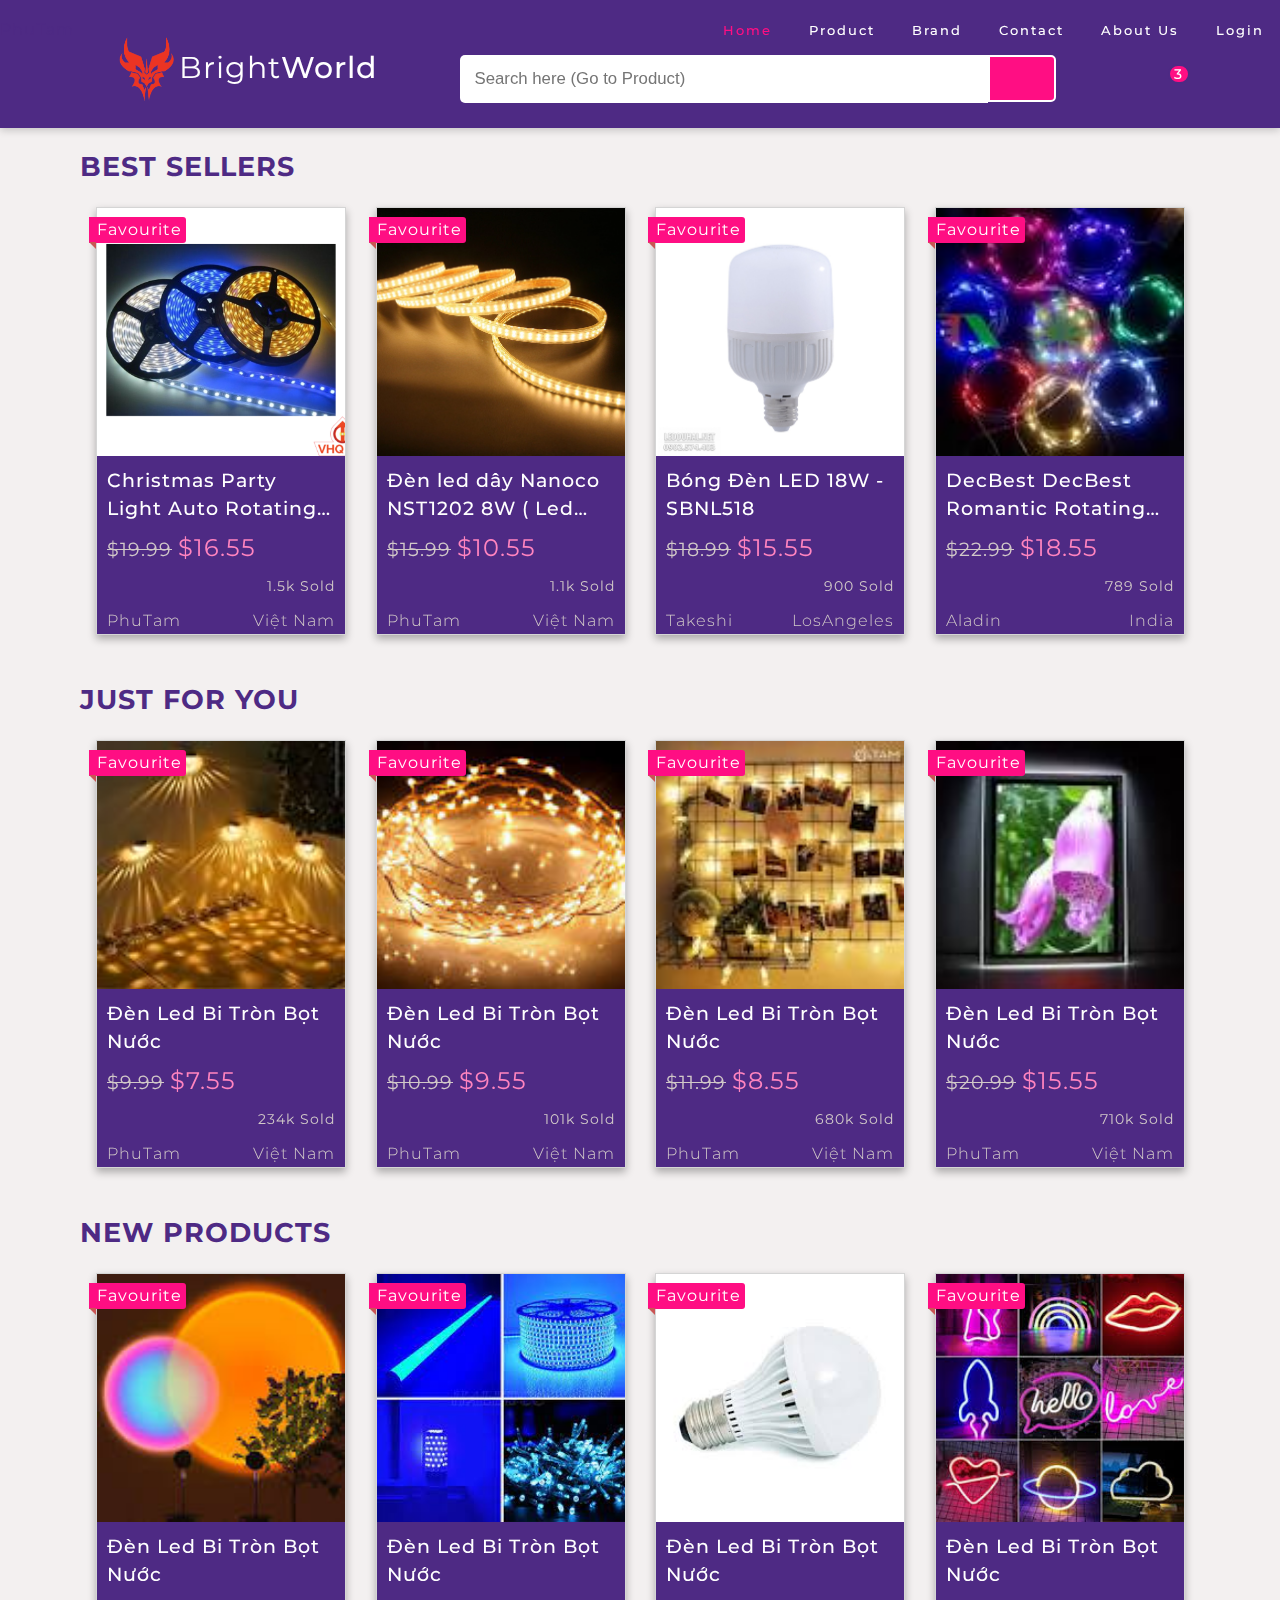
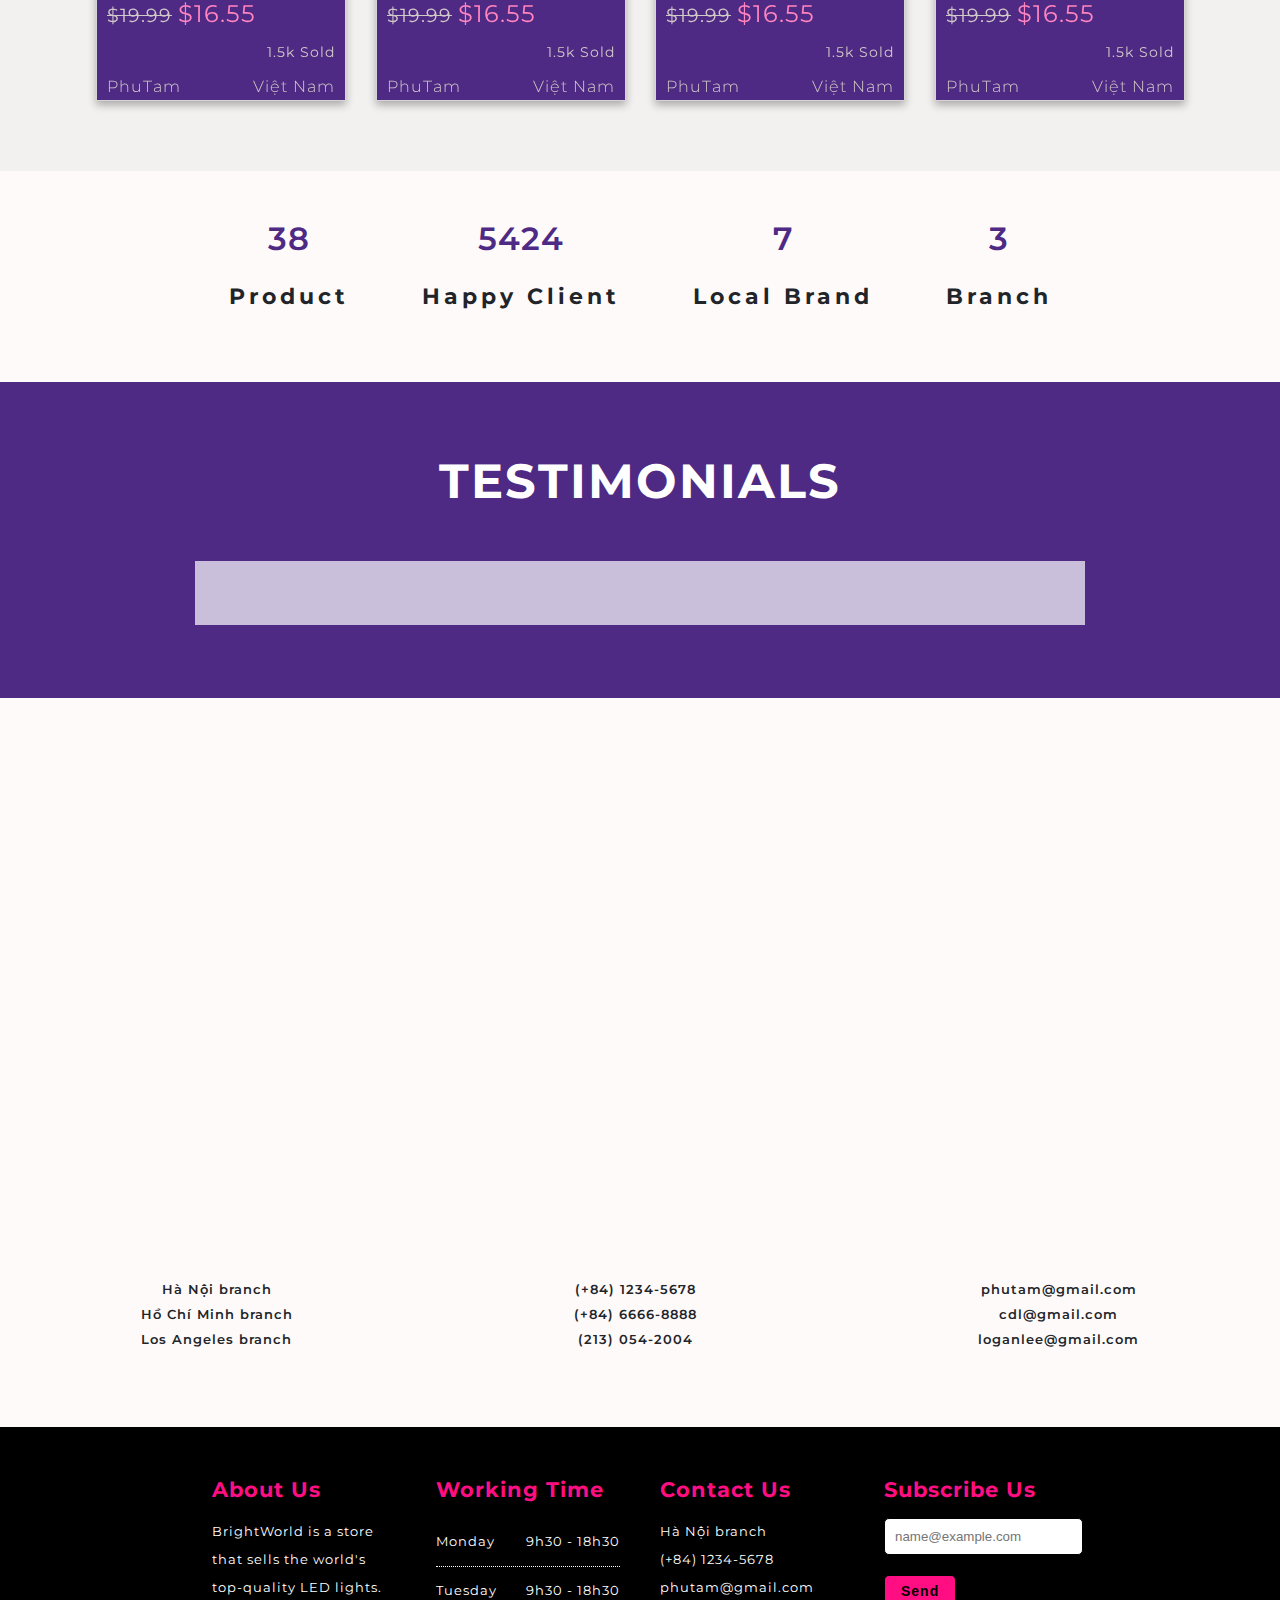
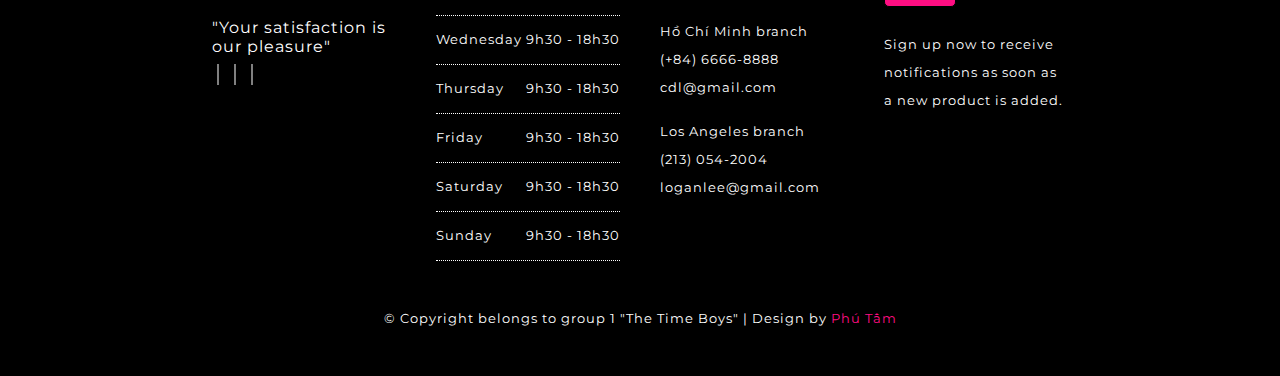
==== commit 3469b5f9: "Responsive cartdetails" ====
--- a/index.html
+++ b/index.html
@@ -43,13 +43,25 @@
                 <div class="name">PhuTam</div>
                 <nav>
                     <ul>
-                        <li class="active"><a href="#">Home</a></li>
-                        <li><a href="product.html">Product</a></li>
-                        <li><a href="brand.html">Brand</a></li>
-                        <li><a href="contact.html">Contact</a></li>
-                        <li><a href="aboutus.html">About Us</a></li>
+                        <li class="active">
+                            <a href="#">Home</a>
+                        </li>
+                        <li>
+                            <a href="product.html">Product</a>
+                        </li>
+                        <li>
+                            <a href="brand.html">Brand</a>
+                        </li>
+                        <li>
+                            <a href="contact.html">Contact</a>
+                        </li>
+                        <li>
+                            <a href="aboutus.html">About Us</a
+                            ></li>
                         <label for="login-checkbox" class="header__login-checkbox">
-                            <li><i class="fa-solid fa-user"></i><a>Login</a></li>
+                            <li>
+                                <i class="fa-solid fa-user"></i><a>Login</a>
+                            </li>
                         </label>
                     </ul>
                 </nav>
@@ -59,53 +71,8 @@
 
             <div class="header__body home-page">
 
-                <div class="header__checkbox">
-                    <label for="mobile-menu-checkbox" class="header__mobile-menu">
-                        <i class="fa-solid fa-bars"></i>
-                    </label>
-
-                    <label for="mobile-search-checkbox" class="header__mobile-search">
-                        <a href="product.html">
-                            <i class="fa-solid fa-magnifying-glass"></i>
-                        </a>
-                    </label>
-                </div>
-
-                <input type="checkbox" hidden id="mobile-search-checkbox" class="header__mobile-checkbox">
-
-                <div class="header__logo" style="background-image: url(assets/img/logo.png);">
-                    <p><span>.</span> Bright<span>World</span></p>
-                </div>
-
-                <div class="header__search hide-on-mobile">
-                    <a href="product.html">
-                        <input type="text" placeholder="Search here (Go to Product)" ng-model="main.searchInput">
-                        <button>
-                            <a href="product.html"><i class="fa-solid fa-magnifying-glass"></i></a>
-                        </button></a>
-                </div>
-
-                <div class="header__user-cart">
-                    <div class="header__cart">
-                        <div class="cart">
-                            <i class="fa-solid fa-cart-shopping"></i>
-                        </div>
-                        <span class="cart-number">0</span>
-                        <!-- Emty cart: class= "empty-cart"-->
-                        <div class="cart-list empty-cart">
-                            <img src="assets/img/empty-cart.png" alt="" class="empty-cart-img">
-                            <span class="empty-cart-msg">No product</span>
-                        </div>
-                    </div>
-
-                    <div class="header__account">
-                        <div class="account">
-                            <i class="fa-solid fa-user"></i>
-                        </div>
-                    </div>
-                </div>
-
-                <ul class="header__navbar">
+                <!-- on mobile  -->
+                <ul class="header-mobile__nav">
                     <li class="navbar__item active">
                         <a href="#" class="navbar__link">Home</a>
                     </li>
@@ -125,6 +92,112 @@
                         <a href="#" class="navbar__link">Login</a>
                     </li>
                 </ul>
+
+                <div class="header__checkbox">
+                    <label for="mobile-menu-checkbox" class="header__mobile-menu">
+                        <i class="fa-solid fa-bars"></i>
+                    </label>
+
+                    <label for="mobile-search-checkbox" class="header__mobile-search">
+                        <a href="product.html">
+                            <i class="fa-solid fa-magnifying-glass"></i>
+                        </a>
+                    </label>
+                </div>
+
+                <input type="checkbox" hidden id="mobile-search-checkbox" class="header__mobile-checkbox">
+
+                <!-- all  -->
+                <div class="header__logo" style="background-image: url(assets/img/logo.png);">
+                    <p><span>.</span> Bright<span>World</span></p>
+                </div>
+
+                <div class="header__search hide-on-mobile">
+                    <a href="product.html">
+                        <input type="text" placeholder="Search here (Go to Product)" ng-model="main.searchInput">
+                        <button>
+                            <a href="product.html"><i class="fa-solid fa-magnifying-glass"></i></a>
+                        </button></a>
+                </div>
+
+                <div class="header__user-cart">
+                    <div class="header__cart">
+                        <div class="cart-icon">
+                            <i class="fa-solid fa-cart-shopping"></i>
+                        </div>
+                        <span class="cart-number">3</span>
+                        <div class="cart-list">
+                            <!-- Emty cart: class= "empty-cart"-->
+                            <img src="assets/img/empty-cart.png" alt="" class="empty-cart-img">
+                            <span class="empty-cart-msg">No product</span>
+
+                            <!-- Products Added -->
+                            <h4 class="cart-list__heading">Products Added</h4>
+                            <ul class="cart-list__items">
+                                <!-- item1  -->
+                                <li>
+                                    <img src="assets/img/sp2.jfif" alt="" class="cart-list__img">
+                                    <div class="cart-list__info">
+                                        <div class="info__heading">
+                                            <h5 class="info__name">Đèn led dây Nanoco NST1202 8W ( Led dây hắt trần Nanoco NST1202 8W / mét )</h5>
+                                            <span class="info__price">$10.55</span>
+                                            <span class="info__multiply">x</span>
+                                            <span class="info__qty">2</span>
+                                        </div>
+
+                                        <div class="info__body">
+                                            <span class="info__description">Type: Decoration Light</span>
+                                            <span class="info__remove">Remove</span>
+                                        </div>
+                                    </div>
+                                </li>
+                                <!-- item2  -->
+                                <li>
+                                    <img src="assets/img/sp3.jfif" alt="" class="cart-list__img">
+                                    <div class="cart-list__info">
+                                        <div class="info__heading">
+                                            <h5 class="info__name">Bóng Đèn LED 18W - SBNL518</h5>
+                                            <span class="info__price">$18.55</span>
+                                            <span class="info__multiply">x</span>
+                                            <span class="info__qty">1</span>
+                                        </div>
+
+                                        <div class="info__body">
+                                            <span class="info__description">Type: Bulb</span>
+                                            <span class="info__remove">Remove</span>
+                                        </div>
+                                    </div>
+                                </li>
+                                <!-- item3  -->
+                                <li>
+                                    <img src="assets/img/sp1.png" alt="" class="cart-list__img">
+                                    <div class="cart-list__info">
+                                        <div class="info__heading">
+                                            <h5 class="info__name">Christmas Party Light Auto Rotating Red Green Blue LED Projector Stage</h5>
+                                            <span class="info__price">$19.55</span>
+                                            <span class="info__multiply">x</span>
+                                            <span class="info__qty">1</span>
+                                        </div>
+
+                                        <div class="info__body">
+                                            <span class="info__description">Type: Decoration Light</span>
+                                            <span class="info__remove">Remove</span>
+                                        </div>
+                                    </div>
+                                </li>
+                            </ul>
+                            <a href="cartdetails.html"><button class="cart-list__btn">View Cart</button></a>
+
+                        </div>
+                    </div>
+
+                    <div class="header__account">
+                        <div class="account">
+                            <i class="fa-solid fa-user"></i>
+                        </div>
+                    </div>
+                </div>
+
             </div>
         </div>
     </header>
@@ -175,7 +248,7 @@
         <h3>BEST SELLERS</h3>
         <div class="product__content">
             <!-- item1 -->
-            <a class="product__item" href="#">
+            <a class="product__item" href="productdetails.html">
                 <div class="product__img" style="background-image: url(assets/img/sp1.png);"> </div>
                 <h4 class="product__name">Christmas Party Light Auto Rotating Red Green Blue LED Projector Stage</h4>
                 <div class="product__price">
@@ -243,7 +316,7 @@
                 </div>
             </a>
             <!-- item2 -->
-            <a class="product__item" href="#">
+            <a class="product__item" href="productdetails.html">
                 <div class="product__img" style="background-image: url(assets/img/sp2.jfif);"> </div>
                 <h4 class="product__name">Đèn led dây Nanoco NST1202 8W ( Led dây hắt trần Nanoco NST1202 8W / mét )
                 </h4>
@@ -312,7 +385,7 @@
                 </div>
             </a>
             <!-- item3 -->
-            <a class="product__item" href="#">
+            <a class="product__item" href="productdetails.html">
                 <div class="product__img" style="background-image: url(assets/img/sp3.jfif);">
                 </div>
                 <h4 class="product__name">Bóng Đèn LED 18W - SBNL518</h4>
@@ -332,7 +405,7 @@
                         <i class="fa-solid fa-star gold-star"></i>
                         <i class="fa-solid fa-star gold-star"></i>
                     </div>
-                    <span class="product__action-sold">900k Sold</span>
+                    <span class="product__action-sold">900 Sold</span>
                 </div>
                 <div class="product__origin">
                     <div class="product__origin-brand">Takeshi</div>
@@ -360,7 +433,7 @@
                             <i class="fa-solid fa-star gold-star"></i>
                             <i class="fa-solid fa-star gold-star"></i>
                         </div>
-                        <span class="product__detail-action-sold">900k Sold</span>
+                        <span class="product__detail-action-sold">900 Sold</span>
                     </div>
                     <div class="product__detail-origin">
                         <div class="product__detail-origin-brand">Takeshi</div>
@@ -380,7 +453,7 @@
                 </div>
             </a>
             <!-- item4 -->
-            <a class="product__item" href="#">
+            <a class="product__item" href="productdetails.html">
                 <div class="product__img" style="background-image: url(assets/img/sp4.jfif);"> </div>
                 <h4 class="product__name">DecBest DecBest Romantic Rotating Spin Night Light Projector Cosmos Sky</h4>
                 <div class="product__price">
@@ -399,7 +472,7 @@
                         <i class="fa-solid fa-star gold-star"></i>
                         <i class="fa-solid fa-star"></i>
                     </div>
-                    <span class="product__action-sold">789k Sold</span>
+                    <span class="product__action-sold">789 Sold</span>
                 </div>
                 <div class="product__origin">
                     <div class="product__origin-brand">Aladin</div>
@@ -428,7 +501,7 @@
                             <i class="fa-solid fa-star gold-star"></i>
                             <i class="fa-solid fa-star"></i>
                         </div>
-                        <span class="product__detail-action-sold">789k Sold</span>
+                        <span class="product__detail-action-sold">789 Sold</span>
                     </div>
                     <div class="product__detail-origin">
                         <div class="product__detail-origin-brand">Aladin</div>
@@ -452,7 +525,7 @@
         <h3>JUST FOR YOU</h3>
         <div class="product__content">
             <!-- item5 -->
-            <a class="product__item" href="#">
+            <a class="product__item" href="productdetails.html">
                 <div class="product__img" style="background-image: url(assets/img/sp5.jfif);"> </div>
                 <h4 class="product__name">Đèn Led Bi Tròn Bọt Nước</h4>
                 <div class="product__price">
@@ -519,7 +592,7 @@
                 </div>
             </a>
             <!-- item6 -->
-            <a class="product__item" href="#">
+            <a class="product__item" href="productdetails.html">
                 <div class="product__img" style="background-image: url(assets/img/sp6.jfif);"> </div>
                 <h4 class="product__name">Đèn Led Bi Tròn Bọt Nước</h4>
                 <div class="product__price">
@@ -587,7 +660,7 @@
                 </div>
             </a>
             <!-- item7 -->
-            <a class="product__item" href="#">
+            <a class="product__item" href="productdetails.html">
                 <div class="product__img" style="background-image: url(assets/img/sp7.jfif);"> </div>
                 <h4 class="product__name">Đèn Led Bi Tròn Bọt Nước</h4>
                 <div class="product__price">
@@ -655,7 +728,7 @@
                 </div>
             </a>
             <!-- item8 -->
-            <a class="product__item" href="#">
+            <a class="product__item" href="productdetails.html">
                 <div class="product__img"
                     style="background-image: url(assets/img/sp8.jfif); background-size: cover; background-position: center;">
                 </div>
@@ -729,7 +802,7 @@
         <h3>NEW PRODUCTS</h3>
         <div class="product__content">
             <!-- item9 -->
-            <a class="product__item" href="#">
+            <a class="product__item" href="productdetails.html">
                 <div class="product__img" style="background-image: url(assets/img/sp9.jfif);"> </div>
                 <h4 class="product__name">Đèn Led Bi Tròn Bọt Nước</h4>
                 <div class="product__price">
@@ -797,7 +870,7 @@
                 </div>
             </a>
             <!-- item10 -->
-            <a class="product__item" href="#">
+            <a class="product__item" href="productdetails.html">
                 <div class="product__img" style="background-image: url(assets/img/sp10.jfif);"> </div>
                 <h4 class="product__name">Đèn Led Bi Tròn Bọt Nước</h4>
                 <div class="product__price">
@@ -865,7 +938,7 @@
                 </div>
             </a>
             <!-- item11 -->
-            <a class="product__item" href="#">
+            <a class="product__item" href="productdetails.html">
                 <div class="product__img" style="background-image: url(assets/img/sp11.jfif);"> </div>
                 <h4 class="product__name">Đèn Led Bi Tròn Bọt Nước</h4>
                 <div class="product__price">
@@ -933,7 +1006,7 @@
                 </div>
             </a>
             <!-- item12 -->
-            <a class="product__item" href="#">
+            <a class="product__item" href="productdetails.html">
                 <div class="product__img" style="background-image: url(assets/img/sp12.jfif);"> </div>
                 <h4 class="product__name">Đèn Led Bi Tròn Bọt Nước</h4>
                 <div class="product__price">
--- a/assets/css/base.css
+++ b/assets/css/base.css
@@ -213,8 +213,11 @@
     left: 0;
     bottom: 0;
     z-index: 3;
+    display: none;
+}
+
+.header__login-checkbox:checked~.modal {
     display: flex;
-    display: none;
 }
 
 .modal__overlay {
--- a/assets/css/main.css
+++ b/assets/css/main.css
@@ -154,7 +154,7 @@
     content: "";
     position: absolute;
     right: 44px;
-    top: -29px;
+    top: -27px;
     border-width: 15px 13px;
     border-style: solid;
     border-color: transparent transparent white transparent;
@@ -166,7 +166,8 @@
     top: calc(100% + 20px);
     right: 60px;
     background-color: white;
-    width: 450px;
+    /* width: 450px; */
+    width: 550px;
     border-radius: 4px;
     box-shadow: 0 2px 8px 0 rgba(0, 0, 0, 0.2);
     transform-origin: calc(100% - 50px) top;
@@ -177,6 +178,111 @@
     display: none;
 }
 
+/* Product added  */
+.cart-list__heading {
+    text-align: left;
+    margin: 1rem;
+    font-size: .9rem;
+    font-weight: 400;
+    color: var(--purple-color);
+}
+
+.cart-list__items {
+    padding: 0;
+    list-style: none;
+}
+
+.cart-list__items li {
+    display: flex;
+    margin: 1rem;
+    align-items: center;
+    padding: 8px;
+    transition: all .3s;
+}
+
+.cart-list__items li:hover {
+    background-color: #f3f0f0;
+}
+
+.cart-list__img {
+    width: 4rem;
+    height: 4rem;
+    border: 1px solid #d1c8c8;
+}
+
+.cart-list__info {
+    margin-left: .5rem;
+}
+
+.info__heading {
+    display: flex;
+    align-items: center;
+    justify-content: space-between;
+}
+
+.info__name {
+    font-size: .9rem;
+    font-weight: 600;
+    justify-content: space-between;
+    height: 1.2rem;
+    line-height: 1.2rem;
+    margin-right: 1.5rem;
+    text-align: left;
+    overflow: hidden;
+    display: -webkit-box;
+    -webkit-box-orient: vertical;
+    -webkit-line-clamp: 2;
+}
+
+.info__price,
+.info__multiply,
+.info__qty {
+    font-size: .8rem;
+    font-weight: 300;
+}
+
+.info__price {
+    color: var(--pink-color);
+    font-size: .9rem;
+    margin-left: 5rem;
+}
+
+.info__multiply {
+    margin: 0 4px;
+    color: #989494;
+}
+
+.info__qty {
+    color: #989494;
+}
+
+.info__body {
+    display: flex;
+    justify-content: space-between;
+    margin: 8px 0 -4px;
+}
+
+.info__description {
+    font-size: .75rem;
+    color: #766f6f;
+}
+
+.info__remove {
+    font-size: .9rem;
+    font-weight: 400;
+    transition: all .3s;
+    cursor: pointer;
+}
+
+.info__remove:hover {
+    color: var(--pink-color);
+}
+
+.cart-list__btn {
+    float: right;
+    margin: -8px 8px 8px;
+}
+
 .empty-cart {
     padding: 10px 0px 30px 0px;
 }
@@ -199,7 +305,7 @@
     font-weight: 600;
 }
 
-.header__body .cart {
+.header__body .cart-icon {
     text-align: center;
 }
 
@@ -223,8 +329,132 @@
     display: none;
 }
 
+/* CARTLIST DETAILS  */
+.cartdetails {
+    padding: 130px 0 90px;
+    width: 70%;
+    margin: auto;
+}
+
+.cartdetails .cart-list__heading {
+    margin: 1.3rem 1rem 0;
+    font-size: 1.6rem;
+    font-weight: 600;
+    color: var(--purple-color);
+}
+
+.cartdetails .cart-list__items {
+
+}
+
+.cartdetails .cart-list__items li {
+    width: 100%;
+}
+
+.cartdetails .cart-list__img {
+    width: 4.5rem;
+    height: 4.5rem;
+}
+
+.cartdetails .cart-list__info {
+    margin-left: 1rem;
+}
+
+.cartdetails .info__heading {
+    display: flex;
+    align-items: center;
+    justify-content: space-between;
+    margin: -1rem 0 0;
+    width: 100%;
+}
+
+.cartdetails .info__name {
+    font-size: 1rem;
+    font-weight: 500;
+    height: 3rem;
+    line-height: 1.5rem;
+    width: 600px;
+}
+
+.cartdetails .info__price,
+.cartdetails .info__multiply,
+.cartdetails .info__qty {
+    font-size: .9rem;
+    font-weight: 400;
+}
+
+.cartdetails .info__price {
+    margin-left: 1rem;
+}
+
+.cartdetails .info__multiply {
+    margin: 0 4px;
+    color: #989494;
+}
+
+.cartdetails .info__qty {
+    color: #989494;
+}
+
+.cartdetails .info__body {
+    width: 100%;
+    margin: 8px 0 -4px;
+    display: flex;
+    justify-content: space-between;
+}
+
+.cartdetails .info__description {
+    font-size: .75rem;
+    color: #766f6f;
+}
+
+.cartdetails .info__remove {
+    font-size: .9rem;
+    font-weight: 400;
+    transition: all .3s;
+    cursor: pointer;
+}
+
+.cartdetails .info__remove:hover {
+    color: var(--pink-color);
+}
+
+.cartdetails .cart-list__total {
+    text-align: right;
+}
+
+.cart-list__table {
+    display: flex;
+    justify-content: flex-end;
+}
+
+.cartdetails .cart-list__table table {
+    width: 100%;
+    border-collapse: collapse;
+    border-top: 3px solid var(--pink-color);
+    max-width: 350px;
+    margin-top: 1rem;
+}
+
+.cartdetails .cart-list__table table tr td {
+    line-height: 2rem;
+}
+
+.cartdetails .cart-list__total {
+    color: var(--pink-color);
+}
+
+.cartdetails .cart-list__table td:last-child {
+    text-align: right;  
+}
+
+.cartdetails .cart-list__btn {
+    float: right;
+    margin: 1rem 0 1rem;
+}
+
 /* HEADER NAV BAR on mobile & tablet */
-.header__navbar {
+.header-mobile__nav {
     position: fixed;
     top: 88px;
     left: 0;
@@ -270,8 +500,8 @@
     transform: translateY(-50%);
 }
 
-.header__navbar .active .navbar__link,
-.header__navbar .navbar__link:hover {
+.header-mobile__nav .active .navbar__link,
+.header-mobile__nav .navbar__link:hover {
     color: var(--pink-color);
 }
 
@@ -695,6 +925,12 @@
     padding: 70px 0;
 }
 
+.contact h2 {
+    color: var(--purple-color);
+    font-size: 2.5rem;
+    margin-top: 100px;
+}
+
 .contact__form form {
     width: 70%;
     margin: 0 auto;
@@ -811,6 +1047,10 @@
     margin-right: 10px;
 }
 
+.footer__social a {
+    color: white;
+}
+
 .footer__social i:hover {
     color: var(--pink-color);
     border-color: var(--pink-color);
--- a/assets/css/home-responsive.css
+++ b/assets/css/home-responsive.css
@@ -52,7 +52,7 @@
         display: none;
     }
 
-    .header__navbar {
+    .header-mobile__nav {
         display: flex;
     }
 
@@ -73,54 +73,6 @@
     }
 
     /* Header  */
-    /*
-    .header__nav {
-        margin: auto;
-        display: flex;
-        justify-content: space-between;
-        align-items: center;
-    }
-    
-    .header__nav .name {
-        color: var(--purple-color);
-    }
-    
-    .header__nav ul {
-        list-style: none;
-    }
-    
-    .header__nav ul li {
-        display: inline;
-        margin: 0 1rem;
-    }
-    
-    .header__nav ul a,
-    .header__nav ul i {
-        text-decoration: none;
-        color: white;
-        font-size: .8rem;
-        font-weight: 510;
-        letter-spacing: 2px;
-        transition: all .5s;
-    }
-    
-    .header__nav ul i {
-        font-size: 1rem;
-    }
-    
-    .header__nav ul li:hover i,
-    .header__nav ul li:hover a {
-        color: var(--pink-color);
-    }
-    
-    .header__nav ul .active a {
-        color: var(--pink-color);
-    }
-    
-    .header__nav ul a:hover {
-        color: var(--pink-color);
-    }
-    */
     /* Logo */
     .header__logo {
         margin: 0 0 0 1.5rem;
@@ -167,6 +119,16 @@
         right: -40px;
         width: 550px;
         z-index: 1;
+    }
+
+    /* cart details  */
+    .cartdetails {
+        padding: 130px 0 90px;
+        width: 80%;
+    }
+
+    .cartdetails .info__name {
+        width: 400px;
     }
 
     /* Product */
@@ -417,17 +379,21 @@
         display: none;
     }
 
+    * {
+        -webkit-tap-highlight-color: transparent;
+    }
+
     /* valid -- error */
     .error {
         font-size: .8rem;
     }
 
     /* nav bar  */
-    .home-page .header__navbar {
+    .home-page .header-mobile__nav {
         display: flex;
     }
 
-    .header__navbar {
+    .header-mobile__nav {
         top: auto;
     }
 
@@ -448,11 +414,9 @@
 
     /* Menu  */
     .header__checkbox {
-        width: 100px;
         display: flex;
-        margin: 0 0 0 1rem;
-        /* user-select: none;
-        -webkit-user-select: none; */
+        width: 100%;
+        margin: auto;
     }
 
     /* Search */
@@ -473,11 +437,16 @@
     .header__mobile-menu {
         width: 40px;
         padding: 0px 0 4px 0;
-        margin: 0 10px;
+        margin: auto;
     }
 
     .header__mobile-menu {
-        margin: 0;
+        margin-left: 1rem;
+    }
+
+    .header__mobile-search {
+        display: block;
+        margin: auto;
     }
 
     .header__mobile-search button:hover {
@@ -493,14 +462,15 @@
 
     .header__logo {
         height: 2.5rem;
-        margin-left: -10px;
+        /* margin-left: -10px; */
+        margin: 0;
     }
 
     /* Header account*/
     .header__user-cart {
         display: flex;
         width: 100%;
-        margin: 0;
+        margin-right: auto;
     }
 
     .header__account {
@@ -546,6 +516,120 @@
         z-index: 3;
     }
 
+    /* Product added  */
+    .cart-list__heading {
+        margin: .8rem;
+        font-size: .8rem;
+    }
+
+    .cart-list__items li {
+        margin: .3rem;
+    }
+
+    .cart-list__img {
+        width: 3rem;
+        height: 3rem;
+    }
+
+    .cart-list__info {
+        margin-left: .5rem;
+    }
+
+    .info__name {
+        font-size: .7rem;
+        font-weight: 600;
+        justify-content: space-between;
+        height: 1.2rem;
+        line-height: 1.2rem;
+    }
+
+    .info__price,
+    .info__multiply,
+    .info__qty {
+        font-size: .7rem;
+        font-weight: 300;
+    }
+
+    .info__price {
+        margin-left: unset;
+    }
+
+    .info__description {
+        font-size: .65rem;
+    }
+
+    .info__remove {
+        font-size: .7rem;
+    }
+
+    .cart-list__btn {
+        margin: 8px;
+        font-size: .75rem;
+    }
+
+    /* cart details  */
+    .cartdetails {
+        padding: 130px 0 90px;
+        width: 100%;
+    }
+
+    .cartdetails .cart-list__heading {
+        margin: 1rem;
+        font-size: 1rem;
+    }
+
+    .cartdetails .info__name {
+        font-size: .7rem;
+        height: 2.4rem;
+        line-height: 1.2rem;
+        width: 150px;
+        font-weight: 600;
+    }
+
+    .cartdetails .info__price,
+    .cartdetails .info__multiply,
+    .cartdetails .info__qty {
+        font-size: .7rem;
+    }
+
+    .cartdetails .info__description {
+        font-size: .65rem;
+    }
+
+    .cartdetails .info__remove {
+        font-size: .7rem;
+        font-weight: 600;
+    }
+
+    .cartdetails .info__remove:hover {
+        color: var(--pink-color);
+    }
+
+    .cart-list__table {
+        justify-content: center;
+    }
+
+    .cartdetails .cart-list__table table {
+        width: 100%;
+        border-collapse: collapse;
+        border-top: 3px solid var(--pink-color);
+        max-width: 350px;
+        margin-top: 1rem;
+    }
+
+    .cartdetails .cart-list__table table tr td {
+        line-height: 1.5rem;
+        font-size: .75rem;
+    }
+
+    .cartdetails .cart-list__table td:last-child {
+        text-align: right;
+    }
+
+    .cartdetails .cart-list__btn {
+        margin: 1rem 1.3rem 1rem;
+    }
+
     /* Carousel  */
     .carousel .item1,
     .carousel .item2,
@@ -664,6 +748,7 @@
     .product__detail-action-sold {
         font-size: .6rem;
         margin-left: 4px;
+        margin-right: 4px;
     }
 
     .product__origin,
@@ -748,7 +833,11 @@
     .testimonials__content p:last-of-type {
         letter-spacing: 1px;
         margin-top: 4px;
-        margin-bottom: -10px;
+        margin-bottom: 0px;
+    }
+
+    .testimonials .owl-dots {
+        display: none;
     }
 
     /* CONTACT  */
@@ -759,6 +848,7 @@
     .contact h2 {
         font-size: 1.2rem;
         margin-bottom: 20px;
+        margin-top: 8rem;
     }
 
     .contact__form form {
@@ -835,7 +925,7 @@
     }
 
     .footer__item .footer__sub input {
-        font-size: .55rem;
+        font-size: .5rem;
         padding: 10px 0px 10px 5px;
         margin-bottom: 4px;
     }
--- a/assets/css/product-responsive.css
+++ b/assets/css/product-responsive.css
@@ -139,7 +139,7 @@
     }
 
     .header__search,
-    .header__navbar {
+    .header-mobile__nav {
         position: fixed;
         top: 61px;
         right: 0;
@@ -150,14 +150,15 @@
         display: none;
     }
 
-    .header__navbar {
+    .header-mobile__nav {
         top: 77px;
         z-index: 1;
         display: none;
     }
 
     .header__mobile-checkbox:checked~.header__search,
-    .header__mobile-checkmenu:checked~.header__navbar {
+    .header__mobile-checkmenu:checked~.header-mobile__nav
+    {
         display: flex;
     }
 
@@ -331,4 +332,13 @@
         padding: 1rem 4px 0;
     }
 
+    /* Pagination */
+    .product__pagination {
+        width: 90%;
+        margin: 1rem auto 0;
+    }
+
+    .pagination__link {
+        font-size: .95rem;
+    }
 }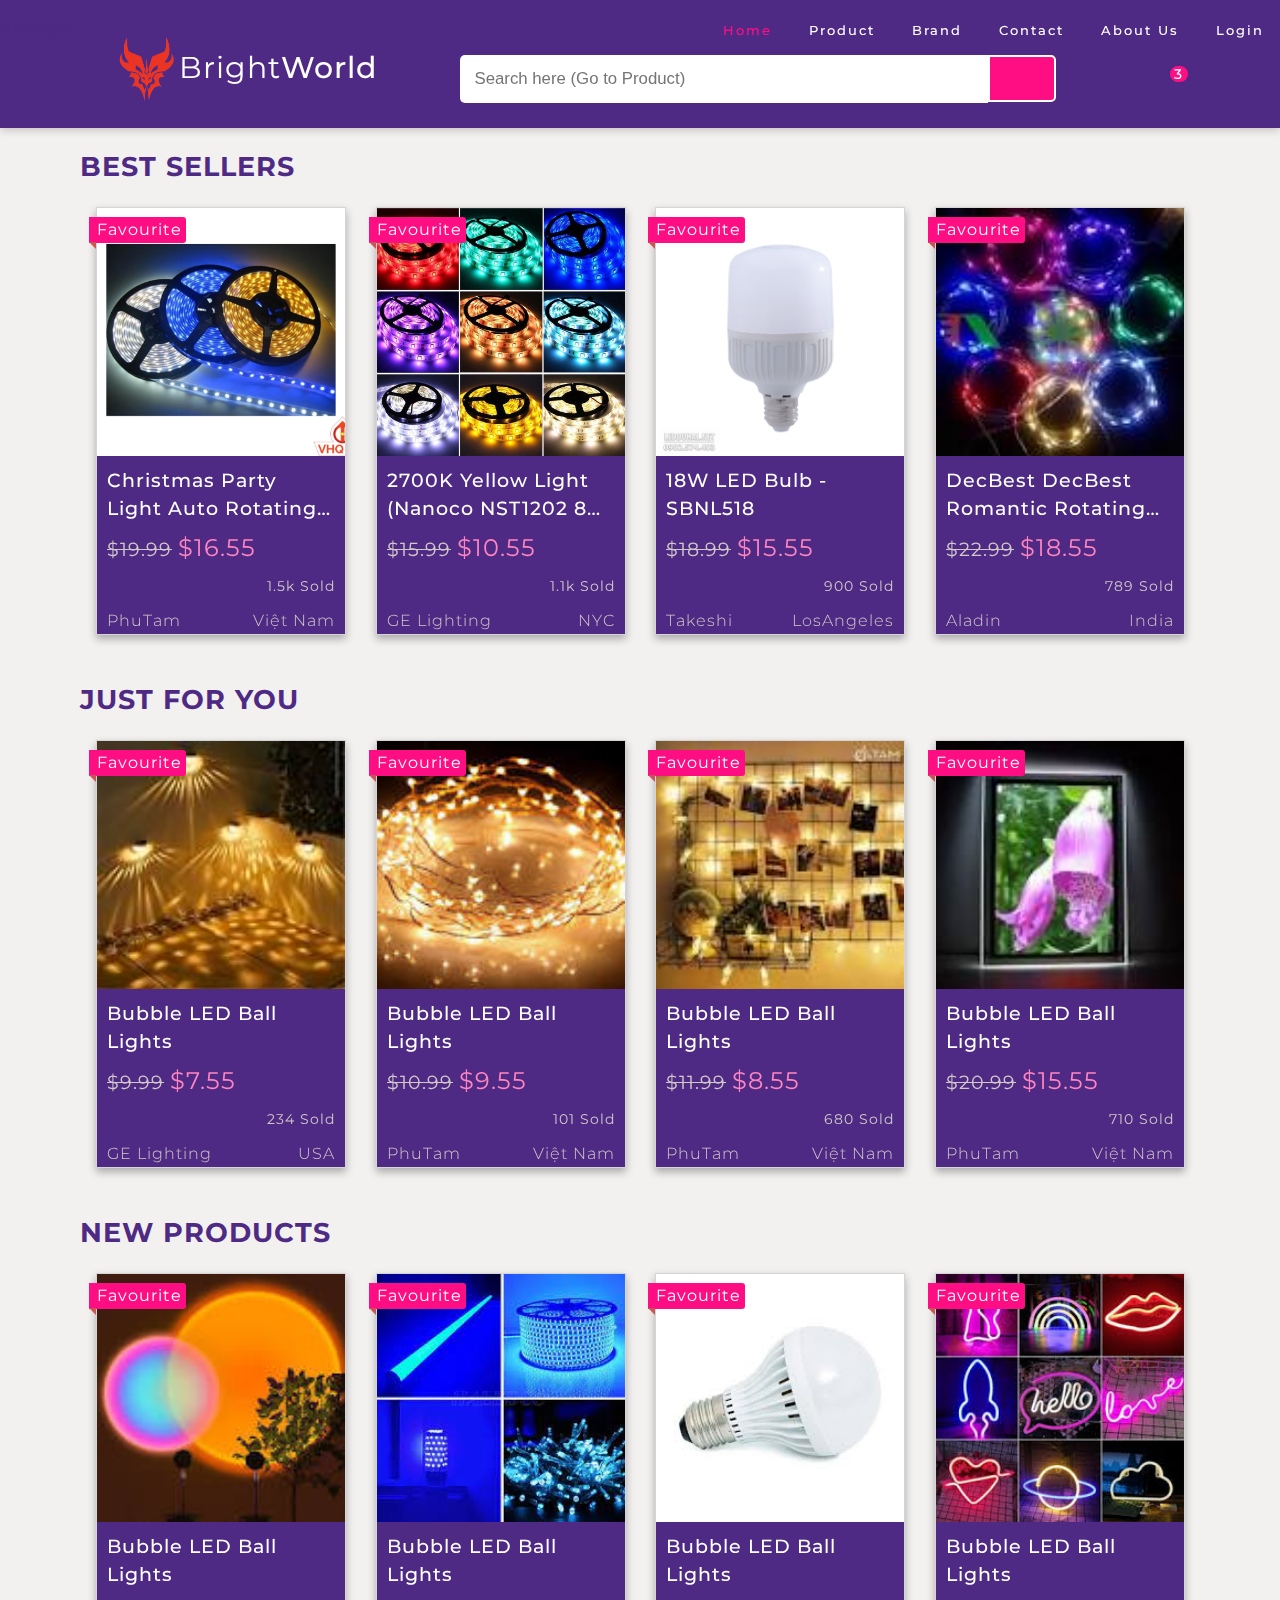
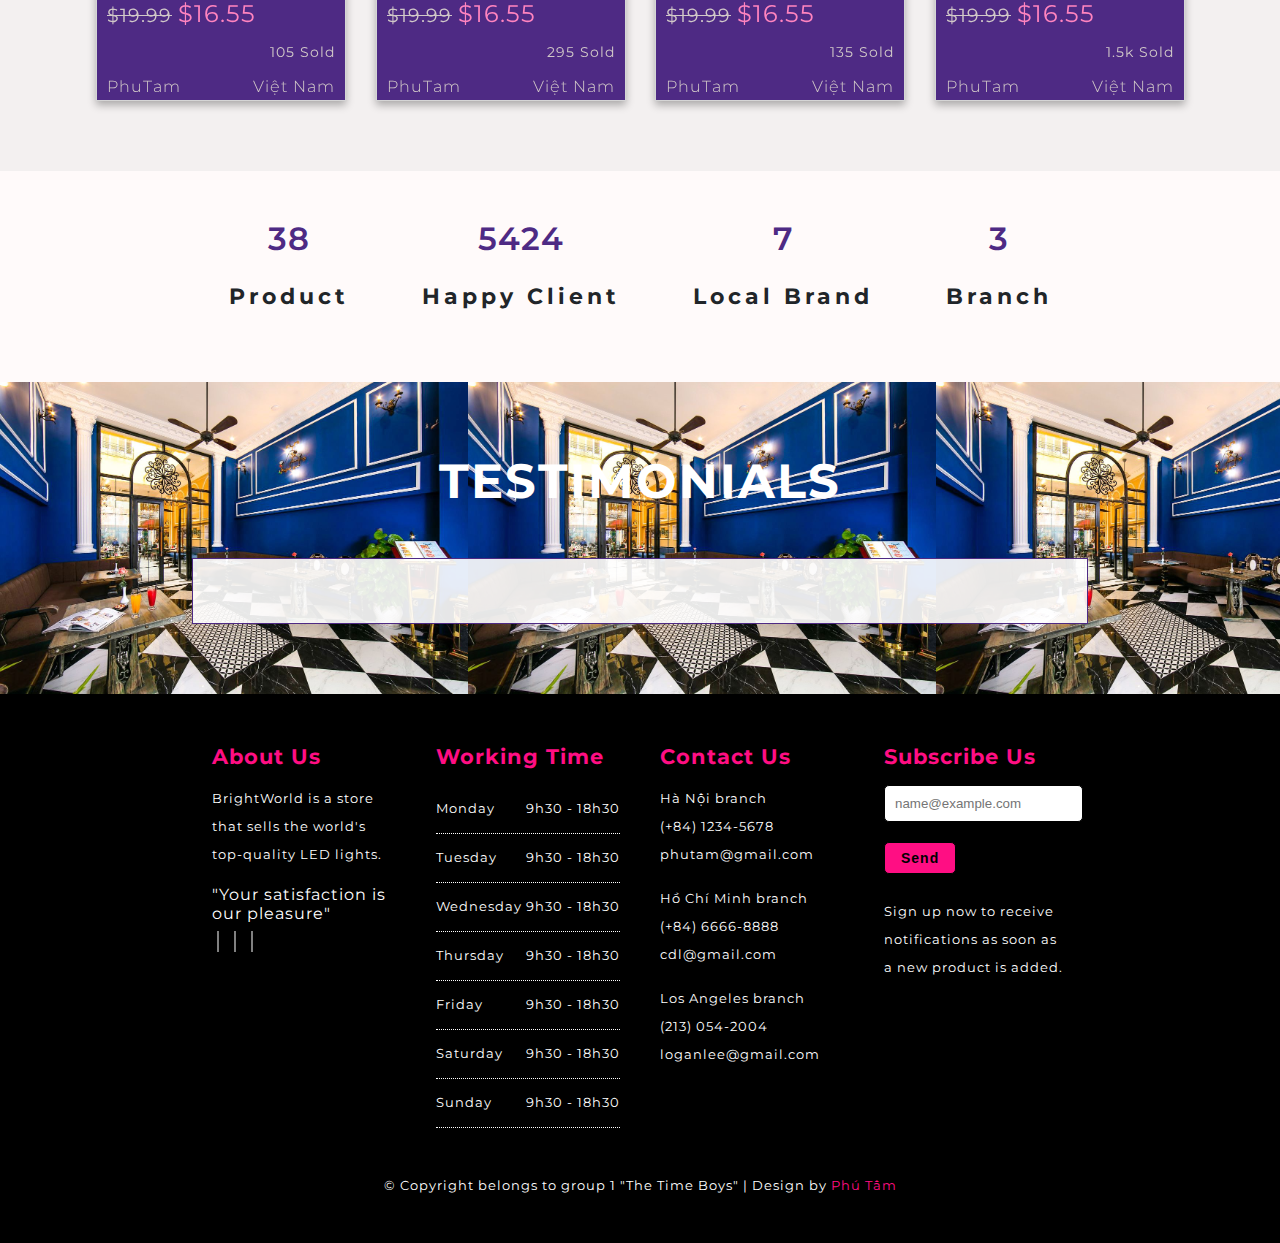
==== commit 622c12ca: "Update info" ====
--- a/index.html
+++ b/index.html
@@ -56,18 +56,14 @@
                             <a href="contact.html">Contact</a>
                         </li>
                         <li>
-                            <a href="aboutus.html">About Us</a
-                            ></li>
-                        <label for="login-checkbox" class="header__login-checkbox">
-                            <li>
-                                <i class="fa-solid fa-user"></i><a>Login</a>
-                            </li>
-                        </label>
+                            <a href="aboutus.html">About Us</a>
+                        </li>
+                        <li class="btnLogin-popup">
+                            <i class="fa-solid fa-user"></i><a>Login</a>
+                        </li>
                     </ul>
                 </nav>
             </div>
-
-            <input type="checkbox" hidden id="login-checkbox" class="header__login-checkbox">
 
             <div class="header__body home-page">
 
@@ -88,8 +84,8 @@
                     <li class="navbar__item">
                         <a href="aboutus.html" class="navbar__link">About Us</a>
                     </li>
-                    <li class="navbar__item">
-                        <a href="#" class="navbar__link">Login</a>
+                    <li class=" navbar__item btnLogin-popup">
+                        <span class="navbar__link">Login</span>
                     </li>
                 </ul>
 
@@ -136,10 +132,10 @@
                             <ul class="cart-list__items">
                                 <!-- item1  -->
                                 <li>
-                                    <img src="assets/img/sp2.jfif" alt="" class="cart-list__img">
+                                    <img src="assets/img/led3.jpg" alt="" class="cart-list__img">
                                     <div class="cart-list__info">
                                         <div class="info__heading">
-                                            <h5 class="info__name">Đèn led dây Nanoco NST1202 8W ( Led dây hắt trần Nanoco NST1202 8W / mét )</h5>
+                                            <h5 class="info__name">2700K Yellow Light (Nanoco NST1202 8W Led String Light)</h5>
                                             <span class="info__price">$10.55</span>
                                             <span class="info__multiply">x</span>
                                             <span class="info__qty">2</span>
@@ -156,7 +152,7 @@
                                     <img src="assets/img/sp3.jfif" alt="" class="cart-list__img">
                                     <div class="cart-list__info">
                                         <div class="info__heading">
-                                            <h5 class="info__name">Bóng Đèn LED 18W - SBNL518</h5>
+                                            <h5 class="info__name">18W LED Bulb - SBNL518</h5>
                                             <span class="info__price">$18.55</span>
                                             <span class="info__multiply">x</span>
                                             <span class="info__qty">1</span>
@@ -173,7 +169,8 @@
                                     <img src="assets/img/sp1.png" alt="" class="cart-list__img">
                                     <div class="cart-list__info">
                                         <div class="info__heading">
-                                            <h5 class="info__name">Christmas Party Light Auto Rotating Red Green Blue LED Projector Stage</h5>
+                                            <h5 class="info__name">Christmas Party Light Auto Rotating Red Green Blue
+                                                LED Projector Stage</h5>
                                             <span class="info__price">$19.55</span>
                                             <span class="info__multiply">x</span>
                                             <span class="info__qty">1</span>
@@ -191,7 +188,7 @@
                         </div>
                     </div>
 
-                    <div class="header__account">
+                    <div class="header__account btnLogin-popup">
                         <div class="account">
                             <i class="fa-solid fa-user"></i>
                         </div>
@@ -207,38 +204,46 @@
         <div class="carousel__content">
             <div class="owl-carousel owl-theme">
                 <figure class="gallery__item">
-                    <div class="item1">
-                        <figcaption class="gallery__overlay">
-                            <h3><span>Bright</span>World</h3>
-                            <blockquote>"Your satisfaction is our pleasure"</blockquote>
-                        </figcaption>
-                    </div>
+                    <a href="productdetails.html">
+                        <div class="item1">
+                            <figcaption class="gallery__overlay">
+                                <h3><span>Bright</span>World</h3>
+                                <blockquote>"Your satisfaction is our pleasure"</blockquote>
+                            </figcaption>
+                        </div>
+                    </a>
                 </figure>
                 <figure class="gallery__item">
-                    <div class="item2">
-                        <figcaption class="gallery__overlay">
-                            <h3><span>Bright</span>World</h3>
-                            <blockquote>"Your satisfaction is our pleasure"</blockquote>
-                        </figcaption>
-                    </div>
-                </figure>
-                <figure class="gallery__item">
+                    <a href="productdetails.html">
+                        <div class="item2">
+                            <figcaption class="gallery__overlay">
+                                <h3><span>Bright</span>World</h3>
+                                <blockquote>"Your satisfaction is our pleasure"</blockquote>
+                            </figcaption>
+                    </a>
+            </div>
+            </figure>
+            <figure class="gallery__item">
+                <a href="productdetails.html">
                     <div class="item3">
                         <figcaption class="gallery__overlay">
                             <h3><span>Bright</span>World</h3>
                             <blockquote>"Your satisfaction is our pleasure"</blockquote>
                         </figcaption>
-                    </div>
-                </figure>
-                <figure class="gallery__item">
-                    <div class="item4">
-                        <figcaption class="gallery__overlay">
-                            <h3><span>Bright</span>World</h3>
-                            <blockquote>"Your satisfaction is our pleasure"</blockquote>
-                        </figcaption>
-                    </div>
-                </figure>
-            </div>
+                </a>
+        </div>
+        </figure>
+        <figure class="gallery__item">
+            <a href="productdetails.html">
+                <div class="item4">
+                    <figcaption class="gallery__overlay">
+                        <h3><span>Bright</span>World</h3>
+                        <blockquote>"Your satisfaction is our pleasure"</blockquote>
+                    </figcaption>
+            </a>
+            </div>
+        </figure>
+        </div>
         </div>
     </section>
 
@@ -317,8 +322,8 @@
             </a>
             <!-- item2 -->
             <a class="product__item" href="productdetails.html">
-                <div class="product__img" style="background-image: url(assets/img/sp2.jfif);"> </div>
-                <h4 class="product__name">Đèn led dây Nanoco NST1202 8W ( Led dây hắt trần Nanoco NST1202 8W / mét )
+                <div class="product__img" style="background-image: url(assets/img/led3.jpg);"> </div>
+                <h4 class="product__name">2700K Yellow Light (Nanoco NST1202 8W Led String Light)
                 </h4>
                 <div class="product__price">
                     <span class="product__price-old">$15.99</span>
@@ -339,16 +344,15 @@
                     <span class="product__action-sold">1.1k Sold</span>
                 </div>
                 <div class="product__origin">
-                    <div class="product__origin-brand">PhuTam</div>
-                    <div class="product__origin-country-name">Việt Nam</div>
+                    <div class="product__origin-brand">GE Lighting</div>
+                    <div class="product__origin-country-name">NYC</div>
                 </div>
                 <div class="product__favourite">
                     <i class="fa-solid fa-check"></i>Favourite
                 </div>
 
                 <div class="product__detail">
-                    <h4 class="product__detail-name">Đèn led dây Nanoco NST1202 8W ( Led dây hắt trần Nanoco NST1202 8W
-                        / mét )</h4>
+                    <h4 class="product__detail-name">2700K Yellow Light (Nanoco NST1202 8W Led String Light)</h4>
                     <div class="product__detail-price">
                         <span class="product__detail-price-old">$15.99</span>
                         <span class="product__detail-price-new">$10.55</span>
@@ -368,8 +372,8 @@
                         <span class="product__detail-action-sold">1.1k Sold</span>
                     </div>
                     <div class="product__detail-origin">
-                        <div class="product__detail-origin-brand">PhuTam</div>
-                        <div class="product__detail-country-name">Việt Nam</div>
+                        <div class="product__detail-origin-brand">GE Lighting</div>
+                        <div class="product__detail-country-name">NYC</div>
                     </div>
                     <div class="product__detail-favourite">
                         <i class="fa-solid fa-check"></i>Favourite
@@ -388,7 +392,7 @@
             <a class="product__item" href="productdetails.html">
                 <div class="product__img" style="background-image: url(assets/img/sp3.jfif);">
                 </div>
-                <h4 class="product__name">Bóng Đèn LED 18W - SBNL518</h4>
+                <h4 class="product__name">18W LED Bulb - SBNL518</h4>
                 <div class="product__price">
                     <span class="product__price-old">$18.99</span>
                     <span class="product__price-new">$15.55</span>
@@ -416,7 +420,7 @@
                 </div>
 
                 <div class="product__detail">
-                    <h4 class="product__detail-name">Bóng Đèn LED 18W - SBNL518</h4>
+                    <h4 class="product__detail-name">18W LED Bulb - SBNL518</h4>
                     <div class="product__detail-price">
                         <span class="product__detail-price-old">$18.99</span>
                         <span class="product__detail-price-new">$15.55</span>
@@ -527,7 +531,7 @@
             <!-- item5 -->
             <a class="product__item" href="productdetails.html">
                 <div class="product__img" style="background-image: url(assets/img/sp5.jfif);"> </div>
-                <h4 class="product__name">Đèn Led Bi Tròn Bọt Nước</h4>
+                <h4 class="product__name">Bubble LED Ball Lights</h4>
                 <div class="product__price">
                     <span class="product__price-old">$9.99</span>
                     <span class="product__price-new">$7.55</span>
@@ -544,11 +548,11 @@
                         <i class="fa-solid fa-star gold-star"></i>
                         <i class="fa-solid fa-star"></i>
                     </div>
-                    <span class="product__action-sold">234k Sold</span>
+                    <span class="product__action-sold">234 Sold</span>
                 </div>
                 <div class="product__origin">
-                    <div class="product__origin-brand">PhuTam</div>
-                    <div class="product__origin-country-name">Việt Nam</div>
+                    <div class="product__origin-brand">GE Lighting</div>
+                    <div class="product__origin-country-name">USA</div>
                 </div>
                 <div class="product__favourite">
                     <i class="fa-solid fa-check"></i>Favourite
@@ -572,10 +576,10 @@
                             <i class="fa-solid fa-star gold-star"></i>
                             <i class="fa-solid fa-star"></i>
                         </div>
-                        <span class="product__detail-action-sold">234k Sold</span>
+                        <span class="product__detail-action-sold">234 Sold</span>
                     </div>
                     <div class="product__detail-origin">
-                        <div class="product__detail-origin-brand">PhuTam</div>
+                        <div class="product__detail-origin-brand">GE Lighting</div>
                         <div class="product__detail-country-name">Việt Nam</div>
                     </div>
                     <div class="product__detail-favourite">
@@ -594,7 +598,7 @@
             <!-- item6 -->
             <a class="product__item" href="productdetails.html">
                 <div class="product__img" style="background-image: url(assets/img/sp6.jfif);"> </div>
-                <h4 class="product__name">Đèn Led Bi Tròn Bọt Nước</h4>
+                <h4 class="product__name">Bubble LED Ball Lights</h4>
                 <div class="product__price">
                     <span class="product__price-old">$10.99</span>
                     <span class="product__price-new">$9.55</span>
@@ -611,7 +615,7 @@
                         <i class="fa-solid fa-star gold-star"></i>
                         <i class="fa-solid fa-star gold-star"></i>
                     </div>
-                    <span class="product__action-sold">101k Sold</span>
+                    <span class="product__action-sold">101 Sold</span>
                 </div>
                 <div class="product__origin">
                     <div class="product__origin-brand">PhuTam</div>
@@ -640,7 +644,7 @@
                             <i class="fa-solid fa-star gold-star"></i>
                             <i class="fa-solid fa-star gold-star"></i>
                         </div>
-                        <span class="product__detail-action-sold">101k Sold</span>
+                        <span class="product__detail-action-sold">101 Sold</span>
                     </div>
                     <div class="product__detail-origin">
                         <div class="product__detail-origin-brand">PhuTam</div>
@@ -662,7 +666,7 @@
             <!-- item7 -->
             <a class="product__item" href="productdetails.html">
                 <div class="product__img" style="background-image: url(assets/img/sp7.jfif);"> </div>
-                <h4 class="product__name">Đèn Led Bi Tròn Bọt Nước</h4>
+                <h4 class="product__name">Bubble LED Ball Lights</h4>
                 <div class="product__price">
                     <span class="product__price-old">$11.99</span>
                     <span class="product__price-new">$8.55</span>
@@ -679,7 +683,7 @@
                         <i class="fa-solid fa-star"></i>
                         <i class="fa-solid fa-star"></i>
                     </div>
-                    <span class="product__action-sold">680k Sold</span>
+                    <span class="product__action-sold">680 Sold</span>
                 </div>
                 <div class="product__origin">
                     <div class="product__origin-brand">PhuTam</div>
@@ -708,7 +712,7 @@
                             <i class="fa-solid fa-star gold-star"></i>
                             <i class="fa-solid fa-star"></i>
                         </div>
-                        <span class="product__detail-action-sold">680k Sold</span>
+                        <span class="product__detail-action-sold">680 Sold</span>
                     </div>
                     <div class="product__detail-origin">
                         <div class="product__detail-origin-brand">PhuTam</div>
@@ -732,7 +736,7 @@
                 <div class="product__img"
                     style="background-image: url(assets/img/sp8.jfif); background-size: cover; background-position: center;">
                 </div>
-                <h4 class="product__name">Đèn Led Bi Tròn Bọt Nước</h4>
+                <h4 class="product__name">Bubble LED Ball Lights</h4>
                 <div class="product__price">
                     <span class="product__price-old">$20.99</span>
                     <span class="product__price-new">$15.55</span>
@@ -749,7 +753,7 @@
                         <i class="fa-solid fa-star gold-star"></i>
                         <i class="fa-solid fa-star gold-star"></i>
                     </div>
-                    <span class="product__action-sold">710k Sold</span>
+                    <span class="product__action-sold">710 Sold</span>
                 </div>
                 <div class="product__origin">
                     <div class="product__origin-brand">PhuTam</div>
@@ -778,7 +782,7 @@
                             <i class="fa-solid fa-star gold-star"></i>
                             <i class="fa-solid fa-star gold-star"></i>
                         </div>
-                        <span class="product__detail-action-sold">710k Sold</span>
+                        <span class="product__detail-action-sold">710 Sold</span>
                     </div>
                     <div class="product__detail-origin">
                         <div class="product__detail-origin-brand">PhuTam</div>
@@ -804,7 +808,7 @@
             <!-- item9 -->
             <a class="product__item" href="productdetails.html">
                 <div class="product__img" style="background-image: url(assets/img/sp9.jfif);"> </div>
-                <h4 class="product__name">Đèn Led Bi Tròn Bọt Nước</h4>
+                <h4 class="product__name">Bubble LED Ball Lights</h4>
                 <div class="product__price">
                     <span class="product__price-old">$19.99</span>
                     <span class="product__price-new">$16.55</span>
@@ -821,7 +825,7 @@
                         <i class="fa-solid fa-star gold-star"></i>
                         <i class="fa-solid fa-star"></i>
                     </div>
-                    <span class="product__action-sold">1.5k Sold</span>
+                    <span class="product__action-sold">105 Sold</span>
                 </div>
                 <div class="product__origin">
                     <div class="product__origin-brand">PhuTam</div>
@@ -832,8 +836,7 @@
                 </div>
 
                 <div class="product__detail">
-                    <h4 class="product__detail-name">Christmas Party Light Auto Rotating Red Green Blue LED Projector
-                        Stage</h4>
+                    <h4 class="product__detail-name">Bubble LED Ball Lights</h4>
                     <div class="product__detail-price">
                         <span class="product__detail-price-old">$19.99</span>
                         <span class="product__detail-price-new">$16.55</span>
@@ -850,7 +853,7 @@
                             <i class="fa-solid fa-star gold-star"></i>
                             <i class="fa-solid fa-star"></i>
                         </div>
-                        <span class="product__detail-action-sold">1.5k Sold</span>
+                        <span class="product__detail-action-sold">105 Sold</span>
                     </div>
                     <div class="product__detail-origin">
                         <div class="product__detail-origin-brand">PhuTam</div>
@@ -872,7 +875,7 @@
             <!-- item10 -->
             <a class="product__item" href="productdetails.html">
                 <div class="product__img" style="background-image: url(assets/img/sp10.jfif);"> </div>
-                <h4 class="product__name">Đèn Led Bi Tròn Bọt Nước</h4>
+                <h4 class="product__name">Bubble LED Ball Lights</h4>
                 <div class="product__price">
                     <span class="product__price-old">$19.99</span>
                     <span class="product__price-new">$16.55</span>
@@ -889,7 +892,7 @@
                         <i class="fa-solid fa-star gold-star"></i>
                         <i class="fa-solid fa-star"></i>
                     </div>
-                    <span class="product__action-sold">1.5k Sold</span>
+                    <span class="product__action-sold">295 Sold</span>
                 </div>
                 <div class="product__origin">
                     <div class="product__origin-brand">PhuTam</div>
@@ -900,8 +903,7 @@
                 </div>
 
                 <div class="product__detail">
-                    <h4 class="product__detail-name">Christmas Party Light Auto Rotating Red Green Blue LED Projector
-                        Stage</h4>
+                    <h4 class="product__detail-name">Bubble LED Ball Lights</h4>
                     <div class="product__detail-price">
                         <span class="product__detail-price-old">$19.99</span>
                         <span class="product__detail-price-new">$16.55</span>
@@ -918,7 +920,7 @@
                             <i class="fa-solid fa-star gold-star"></i>
                             <i class="fa-solid fa-star"></i>
                         </div>
-                        <span class="product__detail-action-sold">1.5k Sold</span>
+                        <span class="product__detail-action-sold">295 Sold</span>
                     </div>
                     <div class="product__detail-origin">
                         <div class="product__detail-origin-brand">PhuTam</div>
@@ -940,7 +942,7 @@
             <!-- item11 -->
             <a class="product__item" href="productdetails.html">
                 <div class="product__img" style="background-image: url(assets/img/sp11.jfif);"> </div>
-                <h4 class="product__name">Đèn Led Bi Tròn Bọt Nước</h4>
+                <h4 class="product__name">Bubble LED Ball Lights</h4>
                 <div class="product__price">
                     <span class="product__price-old">$19.99</span>
                     <span class="product__price-new">$16.55</span>
@@ -957,7 +959,7 @@
                         <i class="fa-solid fa-star gold-star"></i>
                         <i class="fa-solid fa-star"></i>
                     </div>
-                    <span class="product__action-sold">1.5k Sold</span>
+                    <span class="product__action-sold">135 Sold</span>
                 </div>
                 <div class="product__origin">
                     <div class="product__origin-brand">PhuTam</div>
@@ -968,8 +970,7 @@
                 </div>
 
                 <div class="product__detail">
-                    <h4 class="product__detail-name">Christmas Party Light Auto Rotating Red Green Blue LED Projector
-                        Stage</h4>
+                    <h4 class="product__detail-name">Bubble LED Ball Lights</h4>
                     <div class="product__detail-price">
                         <span class="product__detail-price-old">$19.99</span>
                         <span class="product__detail-price-new">$16.55</span>
@@ -986,7 +987,7 @@
                             <i class="fa-solid fa-star gold-star"></i>
                             <i class="fa-solid fa-star"></i>
                         </div>
-                        <span class="product__detail-action-sold">1.5k Sold</span>
+                        <span class="product__detail-action-sold">135 Sold</span>
                     </div>
                     <div class="product__detail-origin">
                         <div class="product__detail-origin-brand">PhuTam</div>
@@ -1008,7 +1009,7 @@
             <!-- item12 -->
             <a class="product__item" href="productdetails.html">
                 <div class="product__img" style="background-image: url(assets/img/sp12.jfif);"> </div>
-                <h4 class="product__name">Đèn Led Bi Tròn Bọt Nước</h4>
+                <h4 class="product__name">Bubble LED Ball Lights</h4>
                 <div class="product__price">
                     <span class="product__price-old">$19.99</span>
                     <span class="product__price-new">$16.55</span>
@@ -1036,8 +1037,7 @@
                 </div>
 
                 <div class="product__detail">
-                    <h4 class="product__detail-name">Christmas Party Light Auto Rotating Red Green Blue LED Projector
-                        Stage</h4>
+                    <h4 class="product__detail-name">Bubble LED Ball Lights</h4>
                     <div class="product__detail-price">
                         <span class="product__detail-price-old">$19.99</span>
                         <span class="product__detail-price-new">$16.55</span>
@@ -1120,59 +1120,6 @@
                         product is carefully selected and high quality.<i class="fa-solid fa-quote-right"></i></p>
                     <p>Chu Diệp Linh</p>
                 </div>
-            </div>
-        </div>
-    </section>
-
-    <!-- CONTACT -->
-    <section id="contact" class="contact">
-        <!-- <h2>CONTACT</h2>
-        <div class="contact__form">
-            <form action="#" id="signup" method="post">
-                <div class="form-field">
-                    <input name="firstname" type="text" id="firstname" placeholder="First Name" required>
-                    <small></small>
-                </div>
-                <div class="form-field">
-                    <input name="lastname" type="text" id="lastname" placeholder="Last Name" required>
-                    <small></small>
-                </div>
-                <div class="form-field">
-                    <input name="email" type="text" id="email" placeholder="Email" required>
-                    <small></small>
-                </div>
-                <div class="form-field">
-                    <input name="phone" type="text" id="phone" placeholder="Phone number" required>
-                    <small></small>
-                </div class="form-field">
-                <textarea name="" id="" cols="30" rows="10" placeholder="Message" required></textarea>
-                <button class="js-submit-contact" type="submit">Send</button>
-            </form>
-        </div> -->
-        <div class="contact__map">
-            <iframe
-                src="https://www.google.com/maps/embed?pb=!1m18!1m12!1m3!1d1862.0483044668204!2d105.78120235872191!3d21.028820100000015!2m3!1f0!2f0!3f0!3m2!1i1024!2i768!4f13.1!3m3!1m2!1s0x3135ab86cece9ac1%3A0xa9bc04e04602dd85!2zRlBUIEFwdGVjaCBIw6AgTuG7mWkgLSBI4buHIFRo4buRbmcgxJDDoG8gVOG6oW8gTOG6rXAgVHLDrG5oIFZpw6puIFF14buRYyBU4bq_IChTaW5jZSAxOTk5KQ!5e0!3m2!1svi!2s!4v1675424669850!5m2!1svi!2s"
-                width="100%" height="450" style="border:0; margin: 0px 0 50px;" allowfullscreen="" loading="lazy"
-                referrerpolicy="no-referrer-when-downgrade"></iframe>
-        </div>
-        <div class="contact__info">
-            <div class="contact_item">
-                <i class="fa-solid fa-house-chimney"></i>
-                <p>Hà Nội branch</p>
-                <p>Hồ Chí Minh branch</p>
-                <p>Los Angeles branch</p>
-            </div>
-            <div class="contact_item">
-                <i class="fa-solid fa-phone"></i>
-                <p>(+84) 1234-5678</p>
-                <p>(+84) 6666-8888</p>
-                <p>(213) 054-2004</p>
-            </div>
-            <div class="contact_item">
-                <i class="fa-solid fa-envelope-open"></i>
-                <p>phutam@gmail.com</p>
-                <p>cdl@gmail.com</p>
-                <p>loganlee@gmail.com</p>
             </div>
         </div>
     </section>
@@ -1252,30 +1199,53 @@
 
         <div class="modal__body">
             <div class="modal__register">
-
-                <!-- <div class="login-form">
-                    <div class="login-form__header">
-                        <h3 class="login-form__heading">Sign up</h3>
-                        <span class="login-form__switch-btn">Sign in</span>
-                    </div>
-
-                    <div class="login-form__form">
-                        <div class="login-form__group">
-                            <input type="text" class="login-form__input">
-                        </div>
-                    </div>
-
-                </div> -->
-
                 <!-- FORM REGISTER  -->
                 <form action="#" id="signup" method="post">
+                    <span class="register-close"><i class="fa-solid fa-xmark"></i></span>
+                    <h2>Registration</h2>
+                    <!-- Username input -->
+                    <div class="form-field">
+                        <label for="register-username">Username</label>
+                        <i class="fas fa-user"></i>
+                        <input type="text" name="register-username" id="register-username"
+                            placeholder="Enter your username" required>
+                        <small></small>
+                    </div>
+                    <!-- Email input -->
+                    <div class="form-field">
+                        <label for="email">Email</label>
+                        <i class="far fa-envelope"></i>
+                        <input type="email" name="email" id="email" placeholder="abc@gmail.com" required>
+                        <small></small>
+                    </div>
+                    <!-- Password input -->
+                    <div class="form-field">
+                        <label for="register-password">Password</label>
+                        <i class="fas fa-lock"></i>
+                        <input type="password" name="register-password" id="register-password"
+                            placeholder="Enter your password" required>
+                        <small></small>
+                    </div>
+                    <!-- Confirm Password input -->
+                    <div class="form-field">
+                        <label for="confirmpassword">Confirm Password</label>
+                        <i class="fas fa-lock"></i>
+                        <input type="password" name="confirmpassword" id="confirmpassword"
+                            placeholder="Confirm your password" required>
+                        <small></small>
+                    </div>
+                    <!-- button  -->
+                    <div class="form__button">
+                        <button class="js-submit-register" type="submit">SUBMIT</button>
+                    </div>
                     <div>
                         <div class="social">
                             <!-- <div class="title">Get Started</div> -->
                             <div class="question">
                                 Already have an account?<br>
-                                <span>Sign In</span>
+                                <span class="login-link">Login</span>
                             </div>
+                            <div class="or">Or</div>
                             <div class="btn">
                                 <div class="btn-1">
                                     <img src="https://img.icons8.com/color/48/000000/google-logo.png">Connect with
@@ -1287,84 +1257,17 @@
                                 </div>
                             </div>
                         </div>
-                        <div class="or">Or</div>
-                    </div>
-                    <!-- Username input -->
-                    <div class="form-field">
-                        <label for="register-username">Username</label>
-                        <i class="fas fa-user"></i>
-                        <input type="text" name="register-username" id="register-username"
-                            placeholder="Enter your user name" required>
-                        <small></small>
-                    </div>
-                    <!-- Email input -->
-                    <div class="form-field">
-                        <label for="email">Email</label>
-                        <i class="far fa-envelope"></i>
-                        <input type="email" name="email" id="email" placeholder="abc@gmail.com" required>
-                        <small></small>
-                    </div>
-                    <!-- Password input -->
-                    <div class="form-field">
-                        <label for="register-password">Password</label>
-                        <i class="fas fa-lock"></i>
-                        <input type="password" name="register-password" id="register-password"
-                            placeholder="Enter your password" required>
-                        <small></small>
-                    </div>
-                    <!-- Confirm Password input -->
-                    <div class="form-field">
-                        <label for="confirmpassword">Confirm Password</label>
-                        <i class="fas fa-lock"></i>
-                        <input type="password" name="confirmpassword" id="confirmpassword"
-                            placeholder="Confirm your password" required>
-                        <small></small>
-                    </div>
-                    <!-- button  -->
-                    <div class="form__button">
-                        <button type="">BACK</button>
-                        <button class="js-submit-register" type="submit">SUBMIT</button>
+
                     </div>
                 </form>
-            </div>
-
-            <!-- <div class="login-form">
-                    <div class="login-form__header">
-                        <h3 class="login-form__heading">Sign up</h3>
-                        <span class="login-form__switch-btn">Sign in</span>
-                    </div>
-
-                    <div class="login-form__form">
-                        <div class="login-form__group">
-                            <input type="text" class="login-form__input">
-                        </div>
-                    </div>
-
-                </div> -->
+
+            </div>
 
             <!-- FORM LOGIN  -->
             <div class="modal__login">
                 <form action="#" id="signup" method="post">
-                    <div>
-                        <div class="social">
-                            <!-- <div class="title">Get Started</div> -->
-                            <div class="question">
-                                Already have an account?<br>
-                                <span>Sign Up</span>
-                            </div>
-                            <div class="btn">
-                                <div class="btn-1">
-                                    <img src="https://img.icons8.com/color/48/000000/google-logo.png">Connect with
-                                    Google
-                                </div>
-                                <div class="btn-2">
-                                    <img src="http://img.icons8.com/ios-filled/30/ffffff/facebook-new.png">Connect with
-                                    Facebook
-                                </div>
-                            </div>
-                        </div>
-                        <div class="or">Or</div>
-                    </div>
+                    <span class="login-close"><i class="fa-solid fa-xmark"></i></span>
+                    <h2>Login</h2>
                     <!-- Username input -->
                     <div class="form-field">
                         <label for="login-username">Username</label>
@@ -1373,13 +1276,7 @@
                             required>
                         <small></small>
                     </div>
-                    <!-- Email input -->
-                    <!-- <div class="form-field">
-                        <label for="email">Email</label>
-                        <i class="far fa-envelope"></i>
-                        <input type="email" name="email" id="email" placeholder="abc@gmail.com" required>
-                        <small></small>
-                    </div> -->
+
                     <!-- Password input -->
                     <div class="form-field">
                         <label for="login-password">Password</label>
@@ -1388,11 +1285,34 @@
                             placeholder="Enter your password" required>
                         <small></small>
                     </div>
-                    <span class="form__forget">Forget your password?</span>
+
+                    <!-- remember-forget  -->
+                    <div class="form__remember-forget">
+                        <span>Forget your password?</span>
+                    </div>
+
                     <!-- button  -->
                     <div class="form__button">
-                        <button type="">BACK</button>
+                        <!-- <button type="">BACK</button> -->
                         <button class="js-submit-login" type="submit">SUBMIT</button>
+                    </div>
+                    <div>
+                        <div class="social">
+                            <!-- <div class="title">Get Started</div> -->
+                            <div class="question">
+                                Don't have an account?<br>
+                                <span class="register-link">Register</span>
+                            </div>
+                            <div class="or">Or</div>
+                            <div class="btn">
+                                <div class="btn-1">
+                                    <img src="https://img.icons8.com/color/48/000000/google-logo.png">Connect with Google
+                                </div>
+                                <div class="btn-2">
+                                    <img src="http://img.icons8.com/ios-filled/30/ffffff/facebook-new.png">Connect with Facebook
+                                </div>
+                            </div>
+                        </div>
                     </div>
                 </form>
             </div>
--- a/assets/css/base.css
+++ b/assets/css/base.css
@@ -213,7 +213,8 @@
     left: 0;
     bottom: 0;
     z-index: 3;
-    display: none;
+    display: flex;
+    -webkit-tap-highlight-color: transparent;
 }
 
 .header__login-checkbox:checked~.modal {
@@ -229,11 +230,8 @@
 
 .modal__body {
     background-color: white;
+    position: relative;
     margin: auto;
     z-index: 1;
     border-radius: 4px;
-}
-
-.modal__login {
-    display: none;
 }--- a/assets/css/main.css
+++ b/assets/css/main.css
@@ -231,7 +231,7 @@
     overflow: hidden;
     display: -webkit-box;
     -webkit-box-orient: vertical;
-    -webkit-line-clamp: 2;
+    -webkit-line-clamp: 1;
 }
 
 .info__price,
@@ -331,13 +331,13 @@
 
 /* CARTLIST DETAILS  */
 .cartdetails {
-    padding: 130px 0 90px;
+    padding: 150px 0 90px;
     width: 70%;
     margin: auto;
 }
 
 .cartdetails .cart-list__heading {
-    margin: 1.3rem 1rem 0;
+    margin: 2rem 1rem 1rem;
     font-size: 1.6rem;
     font-weight: 600;
     color: var(--purple-color);
@@ -352,8 +352,8 @@
 }
 
 .cartdetails .cart-list__img {
-    width: 4.5rem;
-    height: 4.5rem;
+    width: 5rem;
+    height: 5rem;
 }
 
 .cartdetails .cart-list__info {
@@ -373,7 +373,8 @@
     font-weight: 500;
     height: 3rem;
     line-height: 1.5rem;
-    width: 600px;
+    width: 900px;
+    -webkit-line-clamp: 2;
 }
 
 .cartdetails .info__price,
@@ -887,7 +888,9 @@
 /* TESTIMONIALS  */
 .testimonials {
     background-color: var(--purple-color);
-    background-size: cover;
+    background-image: url(../img/crs6.jpg);
+    background-size: contain;
+    /* background-repeat: no-repeat; */
     padding: 70px 0;
 }
 
@@ -898,8 +901,8 @@
 .testimonials__content {
     width: 70%;
     margin: 0 auto;
-    border: 3px solid var(--purple-color);
-    background-color: rgba(255, 255, 255, 0.7);
+    border: 1px solid var(--purple-color);
+    background-color: rgba(255, 255, 255, .9);
     text-align: center;
     padding: 32px;
 }
@@ -911,7 +914,7 @@
 }
 
 .testimonials__content p:last-of-type {
-    color: white;
+    color: var(--purple-color);
     line-height: 30px;
     letter-spacing: 1.3px;
 }
--- a/assets/css/home-responsive.css
+++ b/assets/css/home-responsive.css
@@ -31,6 +31,17 @@
     .product__detail-favourite::after {
         bottom: -6px;
     }
+
+    /* cart details  */
+    .cartdetails {
+        padding: 130px 0 90px;
+        width: 80%;
+    }
+
+    .cartdetails .info__name {
+        width: 600px;
+    }
+
 
     /* FOOTER  */
     .footer__main {
@@ -270,7 +281,7 @@
 
     /* CONTACT  */
     .contact {
-        padding: 2rem 0;
+        padding: 3rem 0;
     }
 
     .contact h2 {
--- a/assets/css/form.css
+++ b/assets/css/form.css
@@ -1,8 +1,79 @@
 /** Style of form **/
+.btnLogin-popup:hover {
+    cursor: pointer;
+}
+
 .modal__body {
-    width: 600px;
     box-shadow: 0 2px 8px 0 rgba(0, 0, 0, 0.2);
-}
+    display: flex;
+    justify-content: center;
+    align-items: center;
+    overflow: hidden;
+    transition: height .2s ease;
+}
+
+.modal {
+    transform: scale(0);
+    transition: transform .3s;
+}
+
+.modal.active-popup {
+    transform: scale(1);
+}
+
+.modal__body.active {
+    height: 644px;    
+}
+
+.modal__body .modal__register {
+    position: absolute;
+    transition: none;
+    transform: translateX(600px);
+}
+
+.modal__body.active .modal__register {
+    transition: transform .3s ease;
+    transform: translateX(0);
+}
+
+.modal__body .modal__login {
+    position: relative;
+    transition: transform .3s ease;
+    transform: translateX(0);
+}
+
+.modal__body.active .modal__login {
+    transition: none;
+    transform: translateX(-600px);
+}
+
+.modal__body .login-close,
+.modal__body .register-close {
+    position: absolute;
+    top: 0;
+    right: 0;
+    width: 40px;
+    height: 40px;
+    font-size: 1.5rem;
+    color: white;
+    display: flex;
+    justify-content: center;
+    align-items: center;
+    border-radius: 0 3px 0 5px;
+    transition: all .3s;
+}
+
+.modal__body .login-close:hover,
+.modal__body .register-close:hover {
+    background-color: var(--pink-color);
+}
+
+.modal__body h2 {
+    font-size: 2.5rem;
+    color: var(--purple-color);
+    margin: .5rem 0 1rem;
+}
+
 .modal__body form {
     display: flex;
     flex-direction: column;
@@ -50,15 +121,15 @@
     flex-direction: row;
     justify-content: space-between;
     gap: 15px;
-    margin: 1rem 0;
+    margin: 1rem 0 0;
 }
 
 .modal__body .btn-1,
 .modal__body .btn-2 {
-    font-size: .9rem;
+    font-size: .75rem;
     padding: 10px 4px;
     width: 50%;
-    height: 2.7rem;
+    height: 3rem;
     display: flex;
     gap: 15px;
     justify-content: center;
@@ -84,11 +155,12 @@
 
 .modal__body .or {
     text-align: center;
-    margin: 1.5rem 0 1rem;
+    margin: .5rem 0 0rem;
 }
 
 .modal__body .question {
     font-size: 15px;
+    text-align: center;
 }
 
 .modal__body span {
@@ -98,6 +170,11 @@
     font-weight: 500;
 }
 
+.modal__body span:hover {
+    text-decoration: underline;
+    color: var(--pink-color);
+}
+
 /** Style of form icons **/
 form div i {
     position: absolute;
@@ -129,17 +206,15 @@
 }
 
 /** Style of button **/
-.modal__body .form__button {
-    margin-left: auto;
+.modal__body .form__button button{
+    width: 100%;
+    margin: 0 0 1.5rem;
     margin-top: 15px;
 }
 
-.form__button button:first-of-type {
-    background-color: unset;
-    color: black;
-}
-
 /* login form  */
-.form__forget {
-    margin: 4px 0 2rem auto ;
-}+.form__remember-forget {
+    margin: .5rem 0 .5rem auto ;
+    font-size: .9rem;
+}
+
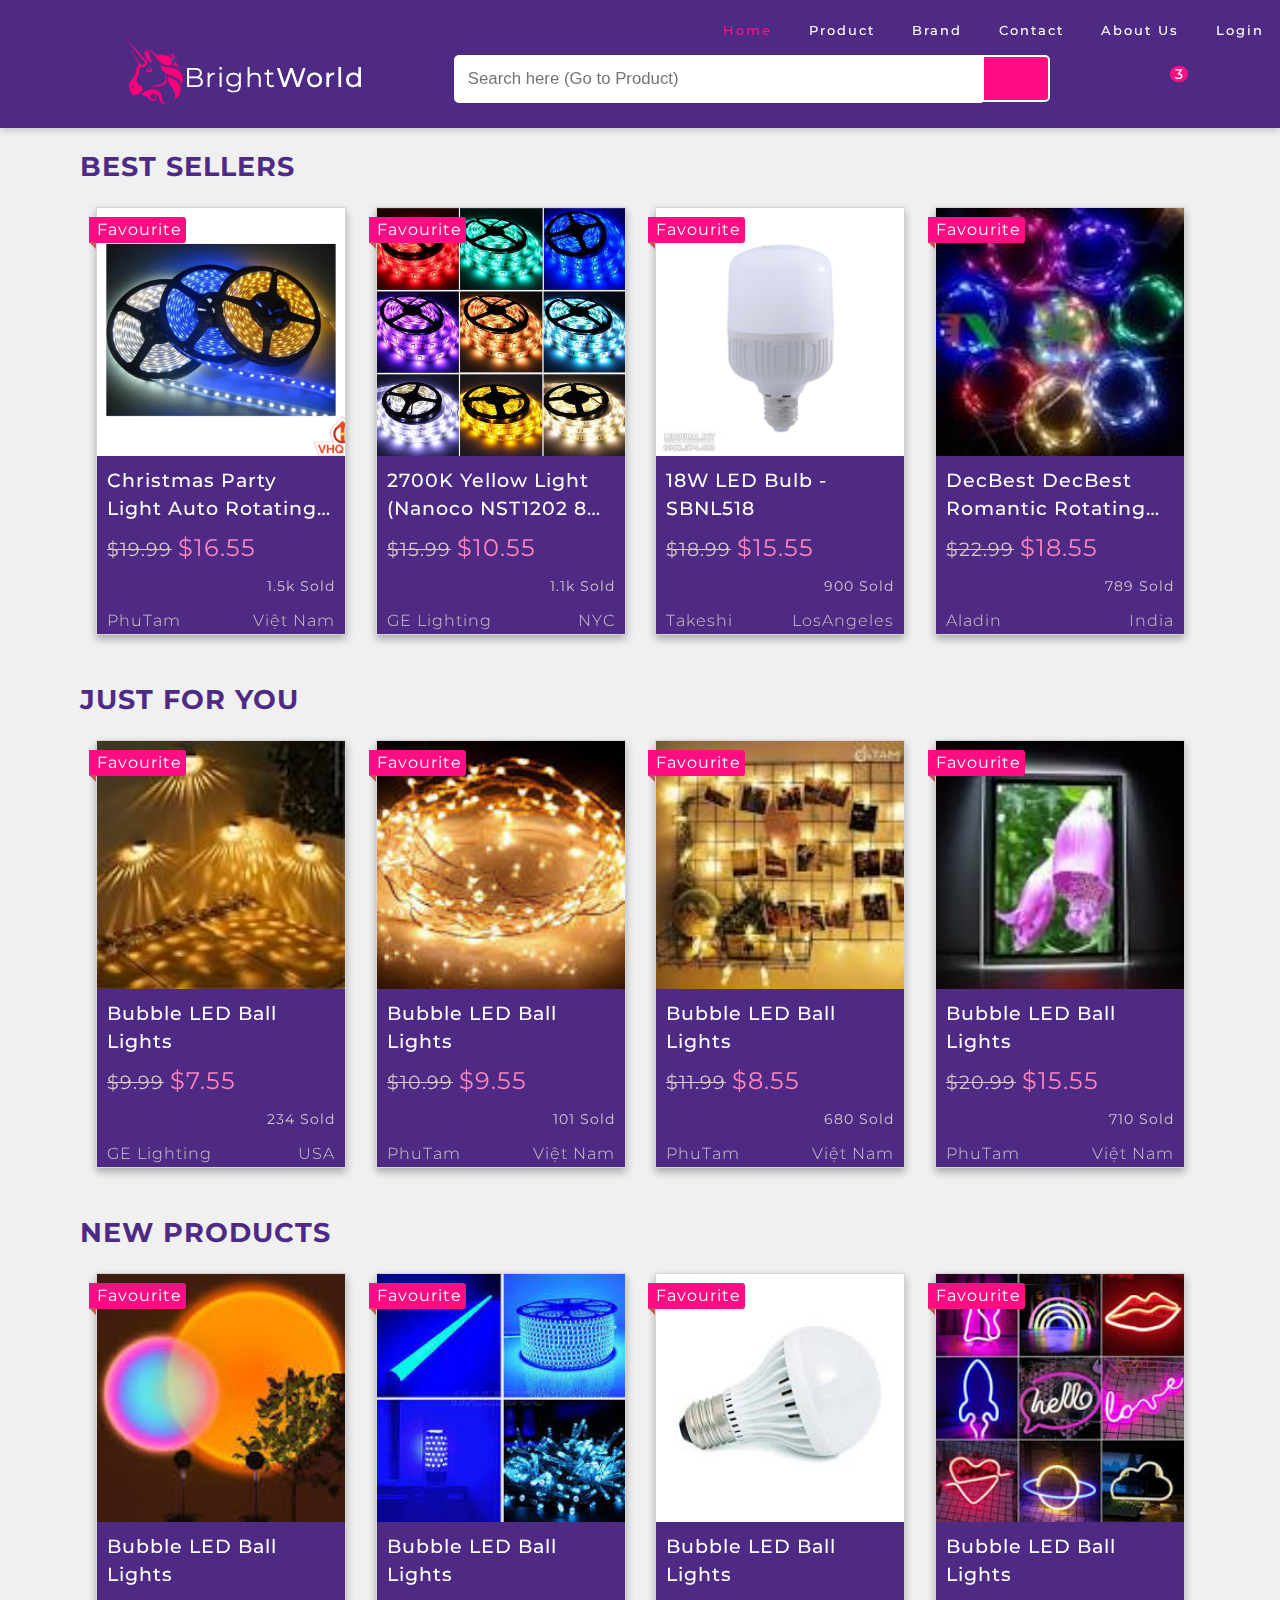
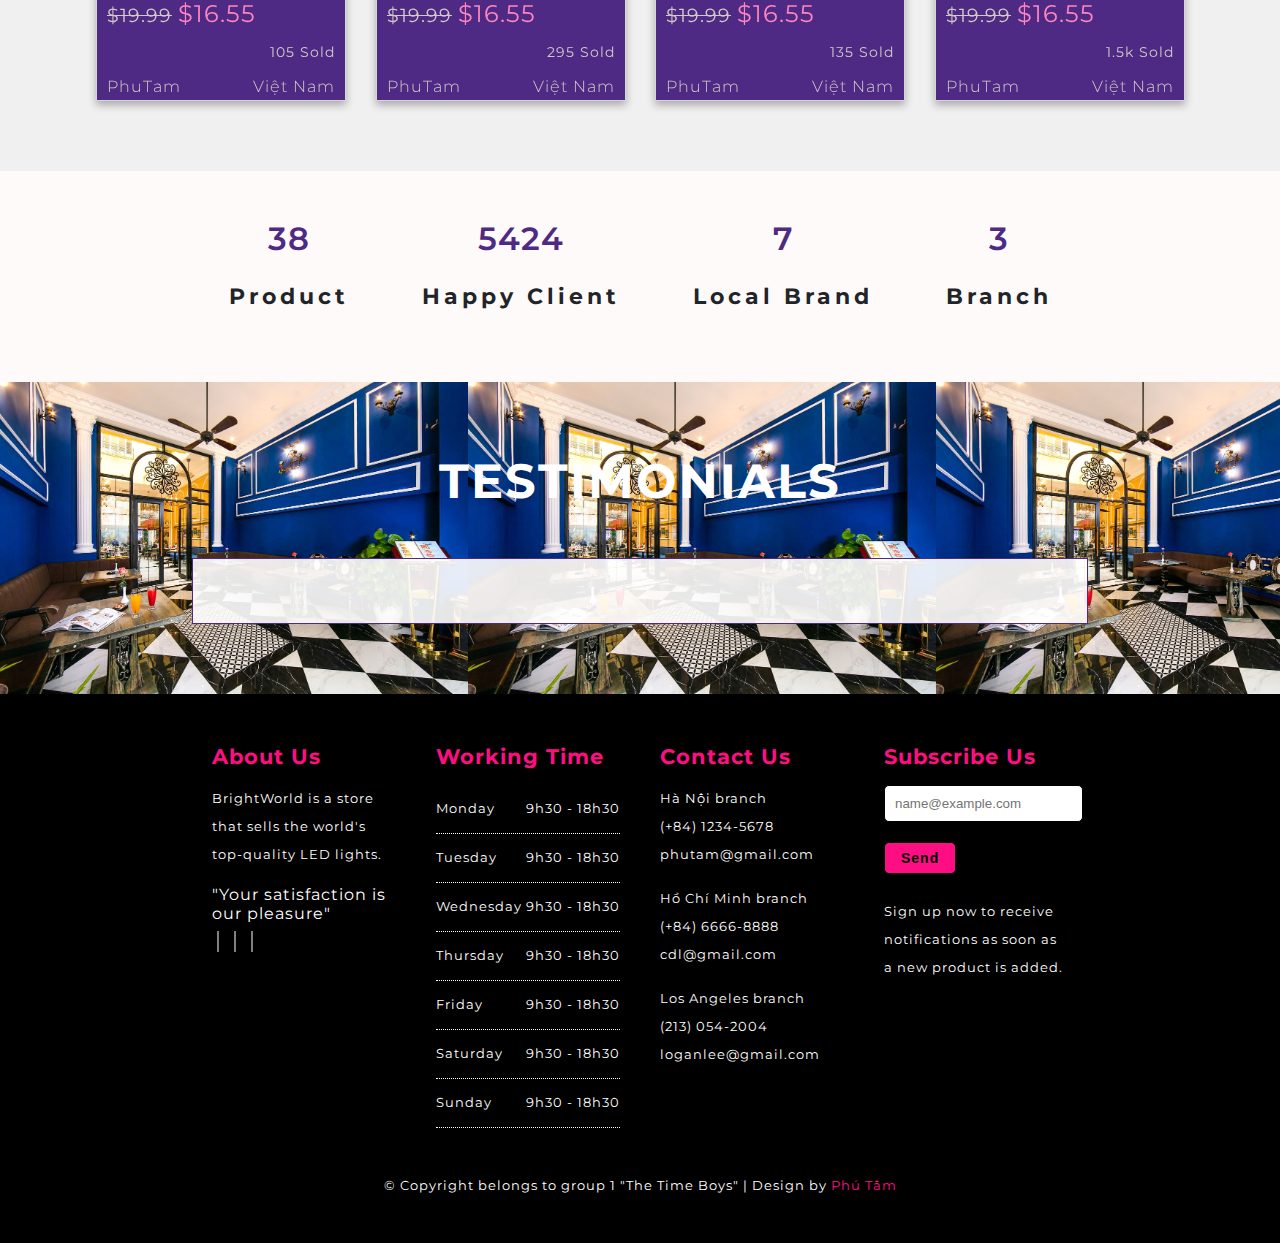
==== commit 3f7475ef: "Update Logo" ====
--- a/index.html
+++ b/index.html
@@ -5,7 +5,7 @@
     <meta charset="UTF-8">
     <meta http-equiv="X-UA-Compatible" content="IE=edge">
     <meta name="viewport" content="width=device-width, initial-scale=1.0">
-    <link rel="icon" type="image/x-icon" href="assets/img/logo.png">
+    <link rel="icon" type="image/x-icon" href="assets/img/logo.svg">
     <title>BrightWorld</title>
 
     <!-- FONT AWESOME -->
@@ -59,7 +59,7 @@
                             <a href="aboutus.html">About Us</a>
                         </li>
                         <li class="btnLogin-popup">
-                            <i class="fa-solid fa-user"></i><a>Login</a>
+                            <a><i class="fa-solid fa-user"></i> Login</a>
                         </li>
                     </ul>
                 </nav>
@@ -84,7 +84,7 @@
                     <li class="navbar__item">
                         <a href="aboutus.html" class="navbar__link">About Us</a>
                     </li>
-                    <li class=" navbar__item btnLogin-popup">
+                    <li class=" navbar__item btnMobileLogin-popup">
                         <span class="navbar__link">Login</span>
                     </li>
                 </ul>
@@ -104,7 +104,7 @@
                 <input type="checkbox" hidden id="mobile-search-checkbox" class="header__mobile-checkbox">
 
                 <!-- all  -->
-                <div class="header__logo" style="background-image: url(assets/img/logo.png);">
+                <div class="header__logo" style="background-image: url(assets/img/logo.svg);">
                     <p><span>.</span> Bright<span>World</span></p>
                 </div>
 
@@ -135,7 +135,8 @@
                                     <img src="assets/img/led3.jpg" alt="" class="cart-list__img">
                                     <div class="cart-list__info">
                                         <div class="info__heading">
-                                            <h5 class="info__name">2700K Yellow Light (Nanoco NST1202 8W Led String Light)</h5>
+                                            <h5 class="info__name">2700K Yellow Light (Nanoco NST1202 8W Led String
+                                                Light)</h5>
                                             <span class="info__price">$10.55</span>
                                             <span class="info__multiply">x</span>
                                             <span class="info__qty">2</span>
@@ -188,7 +189,7 @@
                         </div>
                     </div>
 
-                    <div class="header__account btnLogin-popup">
+                    <div class="header__account btnAccountLogin-popup">
                         <div class="account">
                             <i class="fa-solid fa-user"></i>
                         </div>
@@ -220,30 +221,30 @@
                                 <h3><span>Bright</span>World</h3>
                                 <blockquote>"Your satisfaction is our pleasure"</blockquote>
                             </figcaption>
+                        </div>
                     </a>
+                </figure>
+                <figure class="gallery__item">
+                    <a href="productdetails.html">
+                        <div class="item3">
+                            <figcaption class="gallery__overlay">
+                                <h3><span>Bright</span>World</h3>
+                                <blockquote>"Your satisfaction is our pleasure"</blockquote>
+                            </figcaption>
+                        </div>
+                    </a>
+                </figure>
+                <figure class="gallery__item">
+                    <a href="productdetails.html">
+                        <div class="item4">
+                            <figcaption class="gallery__overlay">
+                                <h3><span>Bright</span>World</h3>
+                                <blockquote>"Your satisfaction is our pleasure"</blockquote>
+                            </figcaption>
+                        </div>
+                    </a>
+                </figure>
             </div>
-            </figure>
-            <figure class="gallery__item">
-                <a href="productdetails.html">
-                    <div class="item3">
-                        <figcaption class="gallery__overlay">
-                            <h3><span>Bright</span>World</h3>
-                            <blockquote>"Your satisfaction is our pleasure"</blockquote>
-                        </figcaption>
-                </a>
-        </div>
-        </figure>
-        <figure class="gallery__item">
-            <a href="productdetails.html">
-                <div class="item4">
-                    <figcaption class="gallery__overlay">
-                        <h3><span>Bright</span>World</h3>
-                        <blockquote>"Your satisfaction is our pleasure"</blockquote>
-                    </figcaption>
-            </a>
-            </div>
-        </figure>
-        </div>
         </div>
     </section>
 
@@ -270,7 +271,7 @@
                         <i class="fa-solid fa-star gold-star"></i>
                         <i class="fa-solid fa-star gold-star"></i>
                         <i class="fa-solid fa-star gold-star"></i>
-                        <i class="fa-solid fa-star"></i>
+                        <i class="fa-regular fa-star"></i>
                     </div>
                     <span class="product__action-sold">1.5k Sold</span>
                 </div>
@@ -299,7 +300,7 @@
                             <i class="fa-solid fa-star gold-star"></i>
                             <i class="fa-solid fa-star gold-star"></i>
                             <i class="fa-solid fa-star gold-star"></i>
-                            <i class="fa-solid fa-star"></i>
+                            <i class="fa-regular fa-star"></i>
                         </div>
                         <span class="product__detail-action-sold">1.5k Sold</span>
                     </div>
@@ -474,7 +475,7 @@
                         <i class="fa-solid fa-star gold-star"></i>
                         <i class="fa-solid fa-star gold-star"></i>
                         <i class="fa-solid fa-star gold-star"></i>
-                        <i class="fa-solid fa-star"></i>
+                        <i class="fa-regular fa-star"></i>
                     </div>
                     <span class="product__action-sold">789 Sold</span>
                 </div>
@@ -503,7 +504,7 @@
                             <i class="fa-solid fa-star gold-star"></i>
                             <i class="fa-solid fa-star gold-star"></i>
                             <i class="fa-solid fa-star gold-star"></i>
-                            <i class="fa-solid fa-star"></i>
+                            <i class="fa-regular fa-star"></i>
                         </div>
                         <span class="product__detail-action-sold">789 Sold</span>
                     </div>
@@ -546,7 +547,7 @@
                         <i class="fa-solid fa-star gold-star"></i>
                         <i class="fa-solid fa-star gold-star"></i>
                         <i class="fa-solid fa-star gold-star"></i>
-                        <i class="fa-solid fa-star"></i>
+                        <i class="fa-regular fa-star"></i>
                     </div>
                     <span class="product__action-sold">234 Sold</span>
                 </div>
@@ -574,7 +575,7 @@
                             <i class="fa-solid fa-star gold-star"></i>
                             <i class="fa-solid fa-star gold-star"></i>
                             <i class="fa-solid fa-star gold-star"></i>
-                            <i class="fa-solid fa-star"></i>
+                            <i class="fa-regular fa-star"></i>
                         </div>
                         <span class="product__detail-action-sold">234 Sold</span>
                     </div>
@@ -680,8 +681,8 @@
                         <i class="fa-solid fa-star gold-star"></i>
                         <i class="fa-solid fa-star gold-star"></i>
                         <i class="fa-solid fa-star gold-star"></i>
-                        <i class="fa-solid fa-star"></i>
-                        <i class="fa-solid fa-star"></i>
+                        <i class="fa-regular fa-star"></i>
+                        <i class="fa-regular fa-star"></i>
                     </div>
                     <span class="product__action-sold">680 Sold</span>
                 </div>
@@ -710,7 +711,7 @@
                             <i class="fa-solid fa-star gold-star"></i>
                             <i class="fa-solid fa-star gold-star"></i>
                             <i class="fa-solid fa-star gold-star"></i>
-                            <i class="fa-solid fa-star"></i>
+                            <i class="fa-regular fa-star"></i>
                         </div>
                         <span class="product__detail-action-sold">680 Sold</span>
                     </div>
@@ -823,7 +824,7 @@
                         <i class="fa-solid fa-star gold-star"></i>
                         <i class="fa-solid fa-star gold-star"></i>
                         <i class="fa-solid fa-star gold-star"></i>
-                        <i class="fa-solid fa-star"></i>
+                        <i class="fa-regular fa-star"></i>
                     </div>
                     <span class="product__action-sold">105 Sold</span>
                 </div>
@@ -851,7 +852,7 @@
                             <i class="fa-solid fa-star gold-star"></i>
                             <i class="fa-solid fa-star gold-star"></i>
                             <i class="fa-solid fa-star gold-star"></i>
-                            <i class="fa-solid fa-star"></i>
+                            <i class="fa-regular fa-star"></i>
                         </div>
                         <span class="product__detail-action-sold">105 Sold</span>
                     </div>
@@ -890,7 +891,7 @@
                         <i class="fa-solid fa-star gold-star"></i>
                         <i class="fa-solid fa-star gold-star"></i>
                         <i class="fa-solid fa-star gold-star"></i>
-                        <i class="fa-solid fa-star"></i>
+                        <i class="fa-regular fa-star"></i>
                     </div>
                     <span class="product__action-sold">295 Sold</span>
                 </div>
@@ -918,7 +919,7 @@
                             <i class="fa-solid fa-star gold-star"></i>
                             <i class="fa-solid fa-star gold-star"></i>
                             <i class="fa-solid fa-star gold-star"></i>
-                            <i class="fa-solid fa-star"></i>
+                            <i class="fa-regular fa-star"></i>
                         </div>
                         <span class="product__detail-action-sold">295 Sold</span>
                     </div>
@@ -957,7 +958,7 @@
                         <i class="fa-solid fa-star gold-star"></i>
                         <i class="fa-solid fa-star gold-star"></i>
                         <i class="fa-solid fa-star gold-star"></i>
-                        <i class="fa-solid fa-star"></i>
+                        <i class="fa-regular fa-star"></i>
                     </div>
                     <span class="product__action-sold">135 Sold</span>
                 </div>
@@ -985,7 +986,7 @@
                             <i class="fa-solid fa-star gold-star"></i>
                             <i class="fa-solid fa-star gold-star"></i>
                             <i class="fa-solid fa-star gold-star"></i>
-                            <i class="fa-solid fa-star"></i>
+                            <i class="fa-regular fa-star"></i>
                         </div>
                         <span class="product__detail-action-sold">135 Sold</span>
                     </div>
@@ -1024,7 +1025,7 @@
                         <i class="fa-solid fa-star gold-star"></i>
                         <i class="fa-solid fa-star gold-star"></i>
                         <i class="fa-solid fa-star gold-star"></i>
-                        <i class="fa-solid fa-star"></i>
+                        <i class="fa-regular fa-star"></i>
                     </div>
                     <span class="product__action-sold">1.5k Sold</span>
                 </div>
@@ -1052,7 +1053,7 @@
                             <i class="fa-solid fa-star gold-star"></i>
                             <i class="fa-solid fa-star gold-star"></i>
                             <i class="fa-solid fa-star gold-star"></i>
-                            <i class="fa-solid fa-star"></i>
+                            <i class="fa-regular fa-star"></i>
                         </div>
                         <span class="product__detail-action-sold">1.5k Sold</span>
                     </div>
@@ -1178,7 +1179,8 @@
                 <h3>Subscribe Us</h3>
                 <form class="footer__sub" action="#" id="signup" method="post">
                     <div class="form-field">
-                        <input type="email" name="email" id="subscribe-email" placeholder="name@example.com"><br>
+                        <input type="email" name="email" id="subscribe-email" placeholder="name@example.com"
+                            required><br>
                         <small></small>
                     </div>
                     <button class="js-submit-subscribe" type="submit">Send</button>
@@ -1240,7 +1242,6 @@
                     </div>
                     <div>
                         <div class="social">
-                            <!-- <div class="title">Get Started</div> -->
                             <div class="question">
                                 Already have an account?<br>
                                 <span class="login-link">Login</span>
@@ -1293,12 +1294,10 @@
 
                     <!-- button  -->
                     <div class="form__button">
-                        <!-- <button type="">BACK</button> -->
                         <button class="js-submit-login" type="submit">SUBMIT</button>
                     </div>
                     <div>
                         <div class="social">
-                            <!-- <div class="title">Get Started</div> -->
                             <div class="question">
                                 Don't have an account?<br>
                                 <span class="register-link">Register</span>
@@ -1306,10 +1305,12 @@
                             <div class="or">Or</div>
                             <div class="btn">
                                 <div class="btn-1">
-                                    <img src="https://img.icons8.com/color/48/000000/google-logo.png">Connect with Google
+                                    <img src="https://img.icons8.com/color/48/000000/google-logo.png">Connect with
+                                    Google
                                 </div>
                                 <div class="btn-2">
-                                    <img src="http://img.icons8.com/ios-filled/30/ffffff/facebook-new.png">Connect with Facebook
+                                    <img src="http://img.icons8.com/ios-filled/30/ffffff/facebook-new.png">Connect with
+                                    Facebook
                                 </div>
                             </div>
                         </div>
@@ -1358,7 +1359,8 @@
     </script>
 
     <!-- MAIN JS  -->
-    <script src="assets/js/main.js"></script>
+    <script src="assets/js/loginPopup.js"></script>
+    <script src="assets/js/loginValid.js"></script>
 
 </body>
 
--- a/assets/css/main.css
+++ b/assets/css/main.css
@@ -64,7 +64,7 @@
 
 /* HEADER SEARCH */
 .header__logo {
-    height: 4rem;
+    height: 4.4rem;
     background-size: contain;
     background-repeat: no-repeat;
     margin-left: 1.9rem;
@@ -88,8 +88,8 @@
 
 .header__body p {
     color: white;
-    font-size: 1.9rem;
-    margin: .8rem 0 0 3rem
+    font-size: 1.7rem;
+    margin: 1.7rem 0 0 3rem
 }
 
 .header__body span {
@@ -166,7 +166,6 @@
     top: calc(100% + 20px);
     right: 60px;
     background-color: white;
-    /* width: 450px; */
     width: 550px;
     border-radius: 4px;
     box-shadow: 0 2px 8px 0 rgba(0, 0, 0, 0.2);
@@ -201,7 +200,7 @@
 }
 
 .cart-list__items li:hover {
-    background-color: #f3f0f0;
+    background-color: #f0f0f0;
 }
 
 .cart-list__img {
@@ -244,7 +243,7 @@
 .info__price {
     color: var(--pink-color);
     font-size: .9rem;
-    margin-left: 5rem;
+    margin-left: 8rem;
 }
 
 .info__multiply {
@@ -373,7 +372,7 @@
     font-weight: 500;
     height: 3rem;
     line-height: 1.5rem;
-    width: 900px;
+    width: 800px;
     -webkit-line-clamp: 2;
 }
 
@@ -466,7 +465,7 @@
     list-style: none;
     margin: 0;
     padding: 0;
-    border-top: 1px solid #f3f0f0;
+    border-top: 1px solid #f0f0f0;
     border-bottom: 1px solid #d1c8c8;
 }
 
@@ -554,7 +553,7 @@
 
 /* PRODUCT  */
 .product {
-    background-color: #f3f0f0;
+    background-color: #f0f0f0;
     padding: 60px 0 70px;
 }
 
--- a/assets/css/home-responsive.css
+++ b/assets/css/home-responsive.css
@@ -86,6 +86,7 @@
     /* Header  */
     /* Logo */
     .header__logo {
+        height: 3.8rem;
         margin: 0 0 0 1.5rem;
     }
 
@@ -281,7 +282,7 @@
 
     /* CONTACT  */
     .contact {
-        padding: 3rem 0;
+        padding: 4rem 0;
     }
 
     .contact h2 {
@@ -299,7 +300,6 @@
 
     .contact__form input {
         font-size: .8rem;
-        font-weight: 500;
     }
 
     .contact__map {
@@ -312,7 +312,6 @@
 
     .contact__info p {
         font-size: 0.7rem;
-        font-weight: 500;
         margin: 8px 0;
     }
 
@@ -473,7 +472,6 @@
 
     .header__logo {
         height: 2.5rem;
-        /* margin-left: -10px; */
         margin: 0;
     }
 
@@ -562,7 +560,7 @@
     }
 
     .info__price {
-        margin-left: unset;
+        margin-left: 1.5rem;
     }
 
     .info__description {
@@ -595,6 +593,7 @@
         line-height: 1.2rem;
         width: 150px;
         font-weight: 600;
+        -webkit-line-clamp: 2;
     }
 
     .cartdetails .info__price,
@@ -898,7 +897,7 @@
     }
 
     .footer__main {
-        width: 100%;
+        width: 95%;
         padding-bottom: 10px;
     }
 
@@ -959,4 +958,17 @@
     .footer__coppyright span {
         font-size: .55rem;
     }
+
+    /* payment  */
+    .container .left form {
+        padding: 0rem;
+    }
+
+    .container .right form {
+        padding: 0rem;
+    }
+
+    .container h3 {
+        margin: 1rem -.5rem;
+    }
 }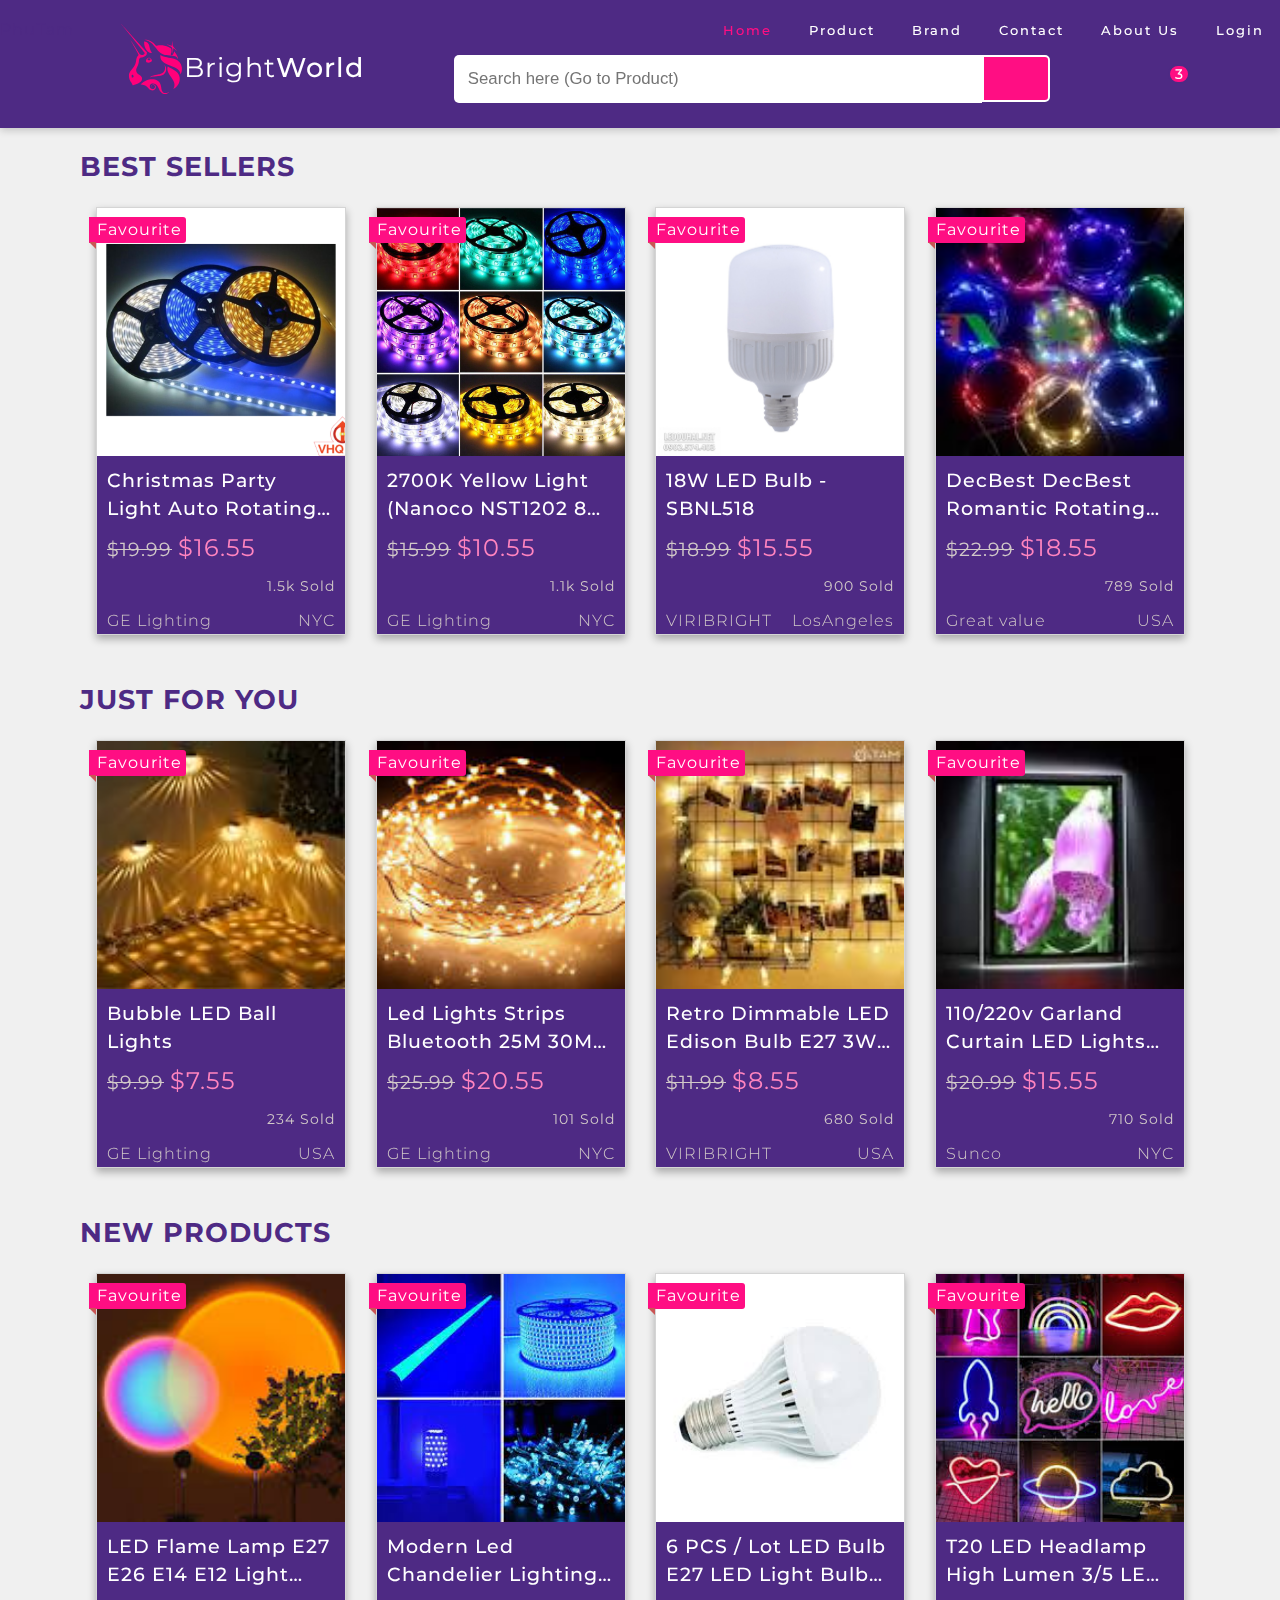
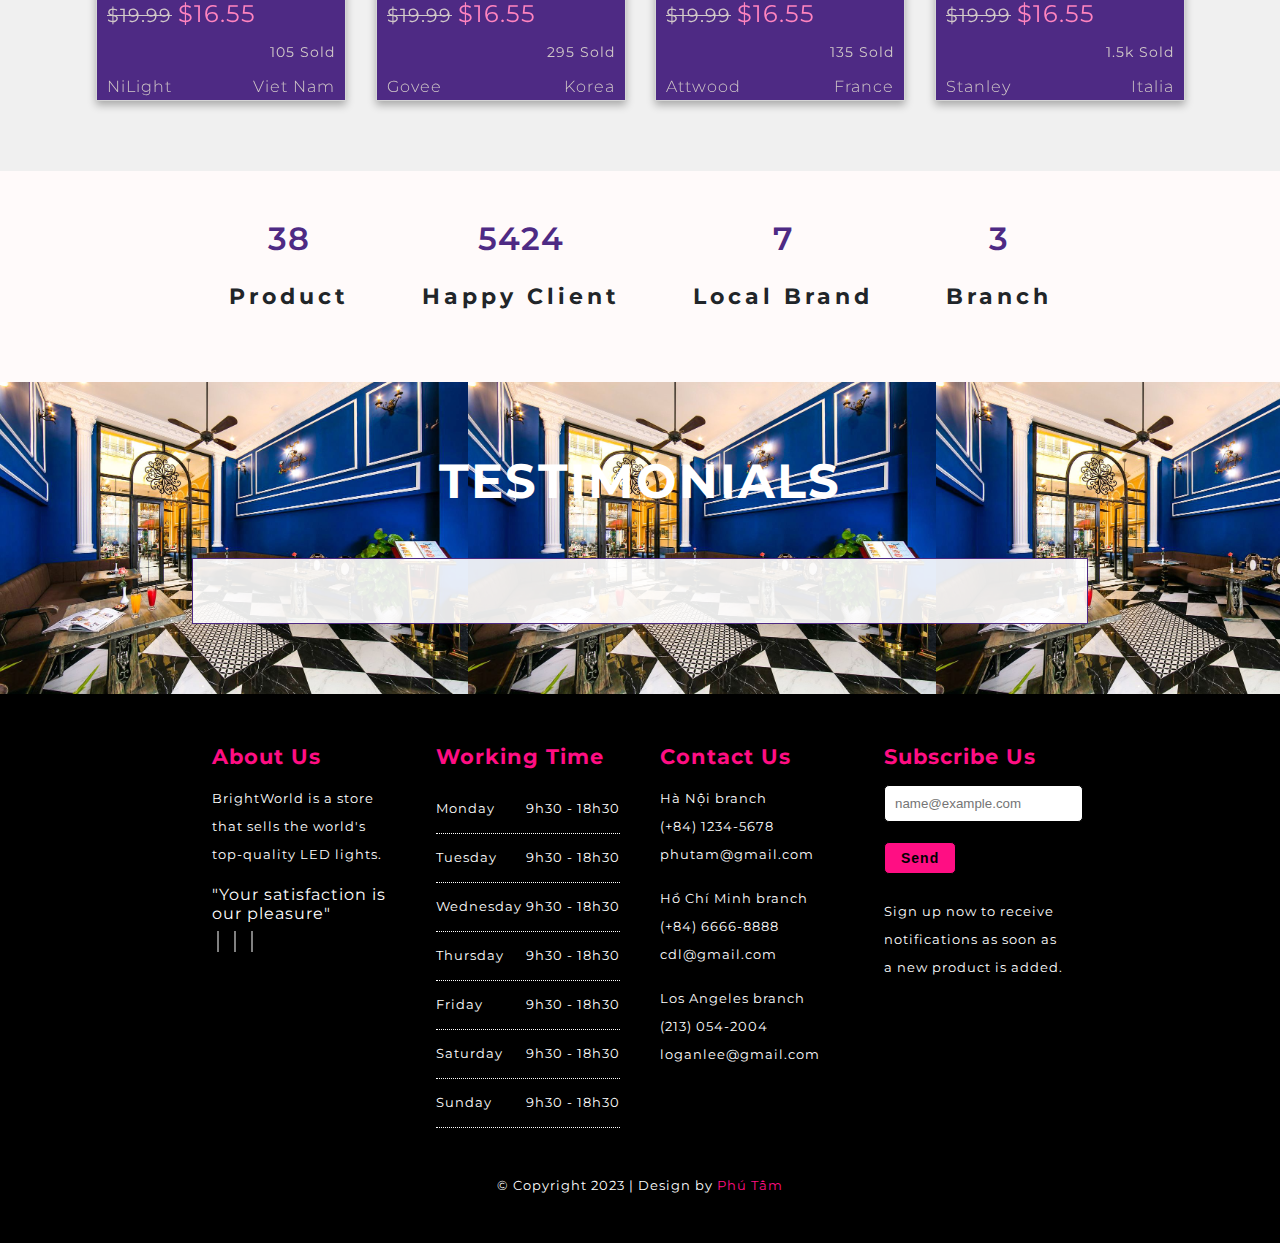
==== commit f4cddaaa: "Update brand name" ====
--- a/index.html
+++ b/index.html
@@ -276,8 +276,8 @@
                     <span class="product__action-sold">1.5k Sold</span>
                 </div>
                 <div class="product__origin">
-                    <div class="product__origin-brand">PhuTam</div>
-                    <div class="product__origin-country-name">Việt Nam</div>
+                    <div class="product__origin-brand">GE Lighting</div>
+                    <div class="product__origin-country-name">NYC</div>
                 </div>
                 <div class="product__favourite">
                     <i class="fa-solid fa-check"></i>Favourite
@@ -305,8 +305,8 @@
                         <span class="product__detail-action-sold">1.5k Sold</span>
                     </div>
                     <div class="product__detail-origin">
-                        <div class="product__detail-origin-brand">PhuTam</div>
-                        <div class="product__detail-country-name">Việt Nam</div>
+                        <div class="product__detail-origin-brand">GE Lighting</div>
+                        <div class="product__detail-country-name">NYC</div>
                     </div>
                     <div class="product__detail-favourite">
                         <i class="fa-solid fa-check"></i>Favourite
@@ -413,7 +413,7 @@
                     <span class="product__action-sold">900 Sold</span>
                 </div>
                 <div class="product__origin">
-                    <div class="product__origin-brand">Takeshi</div>
+                    <div class="product__origin-brand">VIRIBRIGHT</div>
                     <div class="product__origin-country-name">LosAngeles</div>
                 </div>
                 <div class="product__favourite">
@@ -441,7 +441,7 @@
                         <span class="product__detail-action-sold">900 Sold</span>
                     </div>
                     <div class="product__detail-origin">
-                        <div class="product__detail-origin-brand">Takeshi</div>
+                        <div class="product__detail-origin-brand">VIRIBRIGHT</div>
                         <div class="product__detail-country-name">LosAngeles</div>
                     </div>
                     <div class="product__detail-favourite">
@@ -480,8 +480,8 @@
                     <span class="product__action-sold">789 Sold</span>
                 </div>
                 <div class="product__origin">
-                    <div class="product__origin-brand">Aladin</div>
-                    <div class="product__origin-country-name">India</div>
+                    <div class="product__origin-brand">Great value</div>
+                    <div class="product__origin-country-name">USA</div>
                 </div>
                 <div class="product__favourite">
                     <i class="fa-solid fa-check"></i>Favourite
@@ -509,8 +509,8 @@
                         <span class="product__detail-action-sold">789 Sold</span>
                     </div>
                     <div class="product__detail-origin">
-                        <div class="product__detail-origin-brand">Aladin</div>
-                        <div class="product__detail-country-name">India</div>
+                        <div class="product__detail-origin-brand">Great value</div>
+                        <div class="product__detail-country-name">USA</div>
                     </div>
                     <div class="product__detail-favourite">
                         <i class="fa-solid fa-check"></i>Favourite
@@ -559,8 +559,7 @@
                     <i class="fa-solid fa-check"></i>Favourite
                 </div>
                 <div class="product__detail">
-                    <h4 class="product__detail-name">Christmas Party Light Auto Rotating Red Green Blue LED Projector
-                        Stage</h4>
+                    <h4 class="product__detail-name">Bubble LED Ball Lights</h4>
                     <div class="product__detail-price">
                         <span class="product__detail-price-old">$9.99</span>
                         <span class="product__detail-price-new">$7.55</span>
@@ -581,7 +580,7 @@
                     </div>
                     <div class="product__detail-origin">
                         <div class="product__detail-origin-brand">GE Lighting</div>
-                        <div class="product__detail-country-name">Việt Nam</div>
+                        <div class="product__detail-country-name">NYC</div>
                     </div>
                     <div class="product__detail-favourite">
                         <i class="fa-solid fa-check"></i>Favourite
@@ -599,10 +598,10 @@
             <!-- item6 -->
             <a class="product__item" href="productdetails.html">
                 <div class="product__img" style="background-image: url(assets/img/sp6.jfif);"> </div>
-                <h4 class="product__name">Bubble LED Ball Lights</h4>
+                <h4 class="product__name">Led Lights Strips Bluetooth 25M 30M 5050 Non-Waterproof WIFI</h4>
                 <div class="product__price">
-                    <span class="product__price-old">$10.99</span>
-                    <span class="product__price-new">$9.55</span>
+                    <span class="product__price-old">$25.99</span>
+                    <span class="product__price-new">$20.55</span>
                 </div>
                 <div class="product__action">
                     <span class="product__action-like">
@@ -619,19 +618,18 @@
                     <span class="product__action-sold">101 Sold</span>
                 </div>
                 <div class="product__origin">
-                    <div class="product__origin-brand">PhuTam</div>
-                    <div class="product__origin-country-name">Việt Nam</div>
+                    <div class="product__origin-brand">GE Lighting</div>
+                    <div class="product__origin-country-name">NYC</div>
                 </div>
                 <div class="product__favourite">
                     <i class="fa-solid fa-check"></i>Favourite
                 </div>
 
                 <div class="product__detail">
-                    <h4 class="product__detail-name">Christmas Party Light Auto Rotating Red Green Blue LED Projector
-                        Stage</h4>
+                    <h4 class="product__detail-name">Led Lights Strips Bluetooth 25M 30M 5050 Non-Waterproof WIFI</h4>
                     <div class="product__detail-price">
-                        <span class="product__detail-price-old">$10.99</span>
-                        <span class="product__detail-price-new">$9.55</span>
+                        <span class="product__detail-price-old">$25.99</span>
+                        <span class="product__detail-price-new">$20.55</span>
                     </div>
                     <div class="product__detail-action">
                         <span class="product__detail-action-like">
@@ -648,8 +646,8 @@
                         <span class="product__detail-action-sold">101 Sold</span>
                     </div>
                     <div class="product__detail-origin">
-                        <div class="product__detail-origin-brand">PhuTam</div>
-                        <div class="product__detail-country-name">Việt Nam</div>
+                        <div class="product__detail-origin-brand">GE Lighting</div>
+                        <div class="product__detail-country-name">NYC</div>
                     </div>
                     <div class="product__detail-favourite">
                         <i class="fa-solid fa-check"></i>Favourite
@@ -667,7 +665,7 @@
             <!-- item7 -->
             <a class="product__item" href="productdetails.html">
                 <div class="product__img" style="background-image: url(assets/img/sp7.jfif);"> </div>
-                <h4 class="product__name">Bubble LED Ball Lights</h4>
+                <h4 class="product__name">Retro Dimmable LED Edison Bulb E27 3W Gold Spiral Filament ST64</h4>
                 <div class="product__price">
                     <span class="product__price-old">$11.99</span>
                     <span class="product__price-new">$8.55</span>
@@ -687,16 +685,15 @@
                     <span class="product__action-sold">680 Sold</span>
                 </div>
                 <div class="product__origin">
-                    <div class="product__origin-brand">PhuTam</div>
-                    <div class="product__origin-country-name">Việt Nam</div>
+                    <div class="product__origin-brand">VIRIBRIGHT</div>
+                    <div class="product__origin-country-name">USA</div>
                 </div>
                 <div class="product__favourite">
                     <i class="fa-solid fa-check"></i>Favourite
                 </div>
 
                 <div class="product__detail">
-                    <h4 class="product__detail-name">Christmas Party Light Auto Rotating Red Green Blue LED Projector
-                        Stage</h4>
+                    <h4 class="product__detail-name">Retro Dimmable LED Edison Bulb E27 3W Gold Spiral Filament ST64</h4>
                     <div class="product__detail-price">
                         <span class="product__detail-price-old">$11.99</span>
                         <span class="product__detail-price-new">$8.55</span>
@@ -716,8 +713,8 @@
                         <span class="product__detail-action-sold">680 Sold</span>
                     </div>
                     <div class="product__detail-origin">
-                        <div class="product__detail-origin-brand">PhuTam</div>
-                        <div class="product__detail-country-name">Việt Nam</div>
+                        <div class="product__detail-origin-brand">VIRIBRIGHT</div>
+                        <div class="product__detail-country-name">USA</div>
                     </div>
                     <div class="product__detail-favourite">
                         <i class="fa-solid fa-check"></i>Favourite
@@ -737,7 +734,7 @@
                 <div class="product__img"
                     style="background-image: url(assets/img/sp8.jfif); background-size: cover; background-position: center;">
                 </div>
-                <h4 class="product__name">Bubble LED Ball Lights</h4>
+                <h4 class="product__name">110/220v Garland Curtain LED Lights for Room Home</h4>
                 <div class="product__price">
                     <span class="product__price-old">$20.99</span>
                     <span class="product__price-new">$15.55</span>
@@ -757,16 +754,15 @@
                     <span class="product__action-sold">710 Sold</span>
                 </div>
                 <div class="product__origin">
-                    <div class="product__origin-brand">PhuTam</div>
-                    <div class="product__origin-country-name">Việt Nam</div>
+                    <div class="product__origin-brand">Sunco</div>
+                    <div class="product__origin-country-name">NYC</div>
                 </div>
                 <div class="product__favourite">
                     <i class="fa-solid fa-check"></i>Favourite
                 </div>
 
                 <div class="product__detail">
-                    <h4 class="product__detail-name">Christmas Party Light Auto Rotating Red Green Blue LED Projector
-                        Stage</h4>
+                    <h4 class="product__detail-name">110/220v Garland Curtain LED Lights for Room Home</h4>
                     <div class="product__detail-price">
                         <span class="product__detail-price-old">$20.99</span>
                         <span class="product__detail-price-new">$15.55</span>
@@ -786,8 +782,8 @@
                         <span class="product__detail-action-sold">710 Sold</span>
                     </div>
                     <div class="product__detail-origin">
-                        <div class="product__detail-origin-brand">PhuTam</div>
-                        <div class="product__detail-country-name">Việt Nam</div>
+                        <div class="product__detail-origin-brand">Sunco</div>
+                        <div class="product__detail-country-name">NYC</div>
                     </div>
                     <div class="product__detail-favourite">
                         <i class="fa-solid fa-check"></i>Favourite
@@ -809,7 +805,7 @@
             <!-- item9 -->
             <a class="product__item" href="productdetails.html">
                 <div class="product__img" style="background-image: url(assets/img/sp9.jfif);"> </div>
-                <h4 class="product__name">Bubble LED Ball Lights</h4>
+                <h4 class="product__name">LED Flame Lamp E27 E26 E14 E12 Light Flame Bulb Effect Fire</h4>
                 <div class="product__price">
                     <span class="product__price-old">$19.99</span>
                     <span class="product__price-new">$16.55</span>
@@ -829,15 +825,15 @@
                     <span class="product__action-sold">105 Sold</span>
                 </div>
                 <div class="product__origin">
-                    <div class="product__origin-brand">PhuTam</div>
-                    <div class="product__origin-country-name">Việt Nam</div>
+                    <div class="product__origin-brand">NiLight</div>
+                    <div class="product__origin-country-name">Viet Nam</div>
                 </div>
                 <div class="product__favourite">
                     <i class="fa-solid fa-check"></i>Favourite
                 </div>
 
                 <div class="product__detail">
-                    <h4 class="product__detail-name">Bubble LED Ball Lights</h4>
+                    <h4 class="product__detail-name">LED Flame Lamp E27 E26 E14 E12 Light Flame Bulb Effect Fire</h4>
                     <div class="product__detail-price">
                         <span class="product__detail-price-old">$19.99</span>
                         <span class="product__detail-price-new">$16.55</span>
@@ -857,8 +853,8 @@
                         <span class="product__detail-action-sold">105 Sold</span>
                     </div>
                     <div class="product__detail-origin">
-                        <div class="product__detail-origin-brand">PhuTam</div>
-                        <div class="product__detail-country-name">Việt Nam</div>
+                        <div class="product__detail-origin-brand">NiLight</div>
+                        <div class="product__detail-country-name">Viet Nam</div>
                     </div>
                     <div class="product__detail-favourite">
                         <i class="fa-solid fa-check"></i>Favourite
@@ -876,7 +872,7 @@
             <!-- item10 -->
             <a class="product__item" href="productdetails.html">
                 <div class="product__img" style="background-image: url(assets/img/sp10.jfif);"> </div>
-                <h4 class="product__name">Bubble LED Ball Lights</h4>
+                <h4 class="product__name">Modern Led Chandelier Lighting for Living Room Bedroom Indoor</h4>
                 <div class="product__price">
                     <span class="product__price-old">$19.99</span>
                     <span class="product__price-new">$16.55</span>
@@ -896,15 +892,15 @@
                     <span class="product__action-sold">295 Sold</span>
                 </div>
                 <div class="product__origin">
-                    <div class="product__origin-brand">PhuTam</div>
-                    <div class="product__origin-country-name">Việt Nam</div>
+                    <div class="product__origin-brand">Govee</div>
+                    <div class="product__origin-country-name">Korea</div>
                 </div>
                 <div class="product__favourite">
                     <i class="fa-solid fa-check"></i>Favourite
                 </div>
 
                 <div class="product__detail">
-                    <h4 class="product__detail-name">Bubble LED Ball Lights</h4>
+                    <h4 class="product__detail-name">Modern Led Chandelier Lighting for Living Room Bedroom Indoor</h4>
                     <div class="product__detail-price">
                         <span class="product__detail-price-old">$19.99</span>
                         <span class="product__detail-price-new">$16.55</span>
@@ -924,8 +920,8 @@
                         <span class="product__detail-action-sold">295 Sold</span>
                     </div>
                     <div class="product__detail-origin">
-                        <div class="product__detail-origin-brand">PhuTam</div>
-                        <div class="product__detail-country-name">Việt Nam</div>
+                        <div class="product__detail-origin-brand">Govee</div>
+                        <div class="product__detail-country-name">Korea</div>
                     </div>
                     <div class="product__detail-favourite">
                         <i class="fa-solid fa-check"></i>Favourite
@@ -943,7 +939,7 @@
             <!-- item11 -->
             <a class="product__item" href="productdetails.html">
                 <div class="product__img" style="background-image: url(assets/img/sp11.jfif);"> </div>
-                <h4 class="product__name">Bubble LED Ball Lights</h4>
+                <h4 class="product__name">6 PCS / Lot LED Bulb E27 LED Light Bulb 220V LED Lamp Warm</h4>
                 <div class="product__price">
                     <span class="product__price-old">$19.99</span>
                     <span class="product__price-new">$16.55</span>
@@ -963,15 +959,15 @@
                     <span class="product__action-sold">135 Sold</span>
                 </div>
                 <div class="product__origin">
-                    <div class="product__origin-brand">PhuTam</div>
-                    <div class="product__origin-country-name">Việt Nam</div>
+                    <div class="product__origin-brand">Attwood</div>
+                    <div class="product__origin-country-name">France</div>
                 </div>
                 <div class="product__favourite">
                     <i class="fa-solid fa-check"></i>Favourite
                 </div>
 
                 <div class="product__detail">
-                    <h4 class="product__detail-name">Bubble LED Ball Lights</h4>
+                    <h4 class="product__detail-name">6 PCS / Lot LED Bulb E27 LED Light Bulb 220V LED Lamp Warm</h4>
                     <div class="product__detail-price">
                         <span class="product__detail-price-old">$19.99</span>
                         <span class="product__detail-price-new">$16.55</span>
@@ -991,8 +987,8 @@
                         <span class="product__detail-action-sold">135 Sold</span>
                     </div>
                     <div class="product__detail-origin">
-                        <div class="product__detail-origin-brand">PhuTam</div>
-                        <div class="product__detail-country-name">Việt Nam</div>
+                        <div class="product__detail-origin-brand">Attwood</div>
+                        <div class="product__detail-country-name">France</div>
                     </div>
                     <div class="product__detail-favourite">
                         <i class="fa-solid fa-check"></i>Favourite
@@ -1010,7 +1006,7 @@
             <!-- item12 -->
             <a class="product__item" href="productdetails.html">
                 <div class="product__img" style="background-image: url(assets/img/sp12.jfif);"> </div>
-                <h4 class="product__name">Bubble LED Ball Lights</h4>
+                <h4 class="product__name">T20 LED Headlamp High Lumen 3/5 LED Light Ultra Bright Headlight</h4>
                 <div class="product__price">
                     <span class="product__price-old">$19.99</span>
                     <span class="product__price-new">$16.55</span>
@@ -1030,15 +1026,15 @@
                     <span class="product__action-sold">1.5k Sold</span>
                 </div>
                 <div class="product__origin">
-                    <div class="product__origin-brand">PhuTam</div>
-                    <div class="product__origin-country-name">Việt Nam</div>
+                    <div class="product__origin-brand">Stanley</div>
+                    <div class="product__origin-country-name">Italia</div>
                 </div>
                 <div class="product__favourite">
                     <i class="fa-solid fa-check"></i>Favourite
                 </div>
 
                 <div class="product__detail">
-                    <h4 class="product__detail-name">Bubble LED Ball Lights</h4>
+                    <h4 class="product__detail-name">T20 LED Headlamp High Lumen 3/5 LED Light Ultra Bright Headlight</h4>
                     <div class="product__detail-price">
                         <span class="product__detail-price-old">$19.99</span>
                         <span class="product__detail-price-new">$16.55</span>
@@ -1058,8 +1054,8 @@
                         <span class="product__detail-action-sold">1.5k Sold</span>
                     </div>
                     <div class="product__detail-origin">
-                        <div class="product__detail-origin-brand">PhuTam</div>
-                        <div class="product__detail-country-name">Việt Nam</div>
+                        <div class="product__detail-origin-brand">Stanley</div>
+                        <div class="product__detail-country-name">Italia</div>
                     </div>
                     <div class="product__detail-favourite">
                         <i class="fa-solid fa-check"></i>Favourite
@@ -1171,9 +1167,21 @@
             </div>
             <div class="footer__item">
                 <h3>Contact Us</h3>
-                <p>Hà Nội branch <br>(+84) 1234-5678 <br>phutam@gmail.com </p>
-                <p>Hồ Chí Minh branch <br>(+84) 6666-8888 <br>cdl@gmail.com </p>
-                <p>Los Angeles branch <br>(213) 054-2004 <br>loganlee@gmail.com </p>
+                <p>Hà Nội branch <br>(+84) 1234-5678 <br>
+                    <a href="mailto:phutamytb@gmail.com?subject = Feedback&body = Message" class="footer__item-link">
+                        <span>phutam@gmail.com</span>
+                    </a>
+                </p>
+                <p>Hồ Chí Minh branch <br>(+84) 6666-8888 <br>
+                    <a href="mailto:phutamytb@gmail.com?subject = Feedback&body = Message" class="footer__item-link">
+                        <span>cdl@gmail.com</span>
+                    </a>
+                </p>
+                <p>Los Angeles branch <br>(213) 054-2004 <br>
+                    <a href="mailto:phutamytb@gmail.com?subject = Feedback&body = Message" class="footer__item-link">
+                        <span>loganlee@gmail.com</span>
+                    </a>
+                </p>
             </div>
             <div class="footer__item">
                 <h3>Subscribe Us</h3>
@@ -1189,7 +1197,7 @@
             </div>
         </div>
         <div class="footer__coppyright">
-            <p>&copy; Copyright belongs to group 1 "The Time Boys" | Design by <span>Phú Tâm</span></p>
+            <p>&copy; Copyright 2023 | Design by <span>Phú Tâm</span></p>
         </div>
     </footer>
 
--- a/assets/css/main.css
+++ b/assets/css/main.css
@@ -68,7 +68,7 @@
     background-size: contain;
     background-repeat: no-repeat;
     margin-left: 1.9rem;
-    margin-bottom: .3rem;
+    margin-bottom: 1.5rem;
     flex-shrink: 0;
 }
 
@@ -336,8 +336,8 @@
 }
 
 .cartdetails .cart-list__heading {
-    margin: 2rem 1rem 1rem;
-    font-size: 1.6rem;
+    margin: 1rem 1rem 1rem;
+    font-size: 1.5rem;
     font-weight: 600;
     color: var(--purple-color);
 }
@@ -886,10 +886,8 @@
 
 /* TESTIMONIALS  */
 .testimonials {
-    background-color: var(--purple-color);
     background-image: url(../img/crs6.jpg);
     background-size: contain;
-    /* background-repeat: no-repeat; */
     padding: 70px 0;
 }
 
@@ -995,6 +993,12 @@
     text-align: center;
 }
 
+.item__link {
+    text-decoration: none;
+    color: #212529;
+    transition: all .3s;
+}
+
 .contact__info i {
     font-size: 2rem;
     color: var(--purple-color);
@@ -1024,6 +1028,17 @@
 .footer__item {
     width: 25%;
     padding: 0 20px;
+}
+
+.footer__item-link {
+    text-decoration: none;
+    color: white;
+    transition: all .3s;
+}
+
+.footer__item-link:hover,
+.item__link:hover {
+    color: var(--pink-color);
 }
 
 .footer__item h3 {
